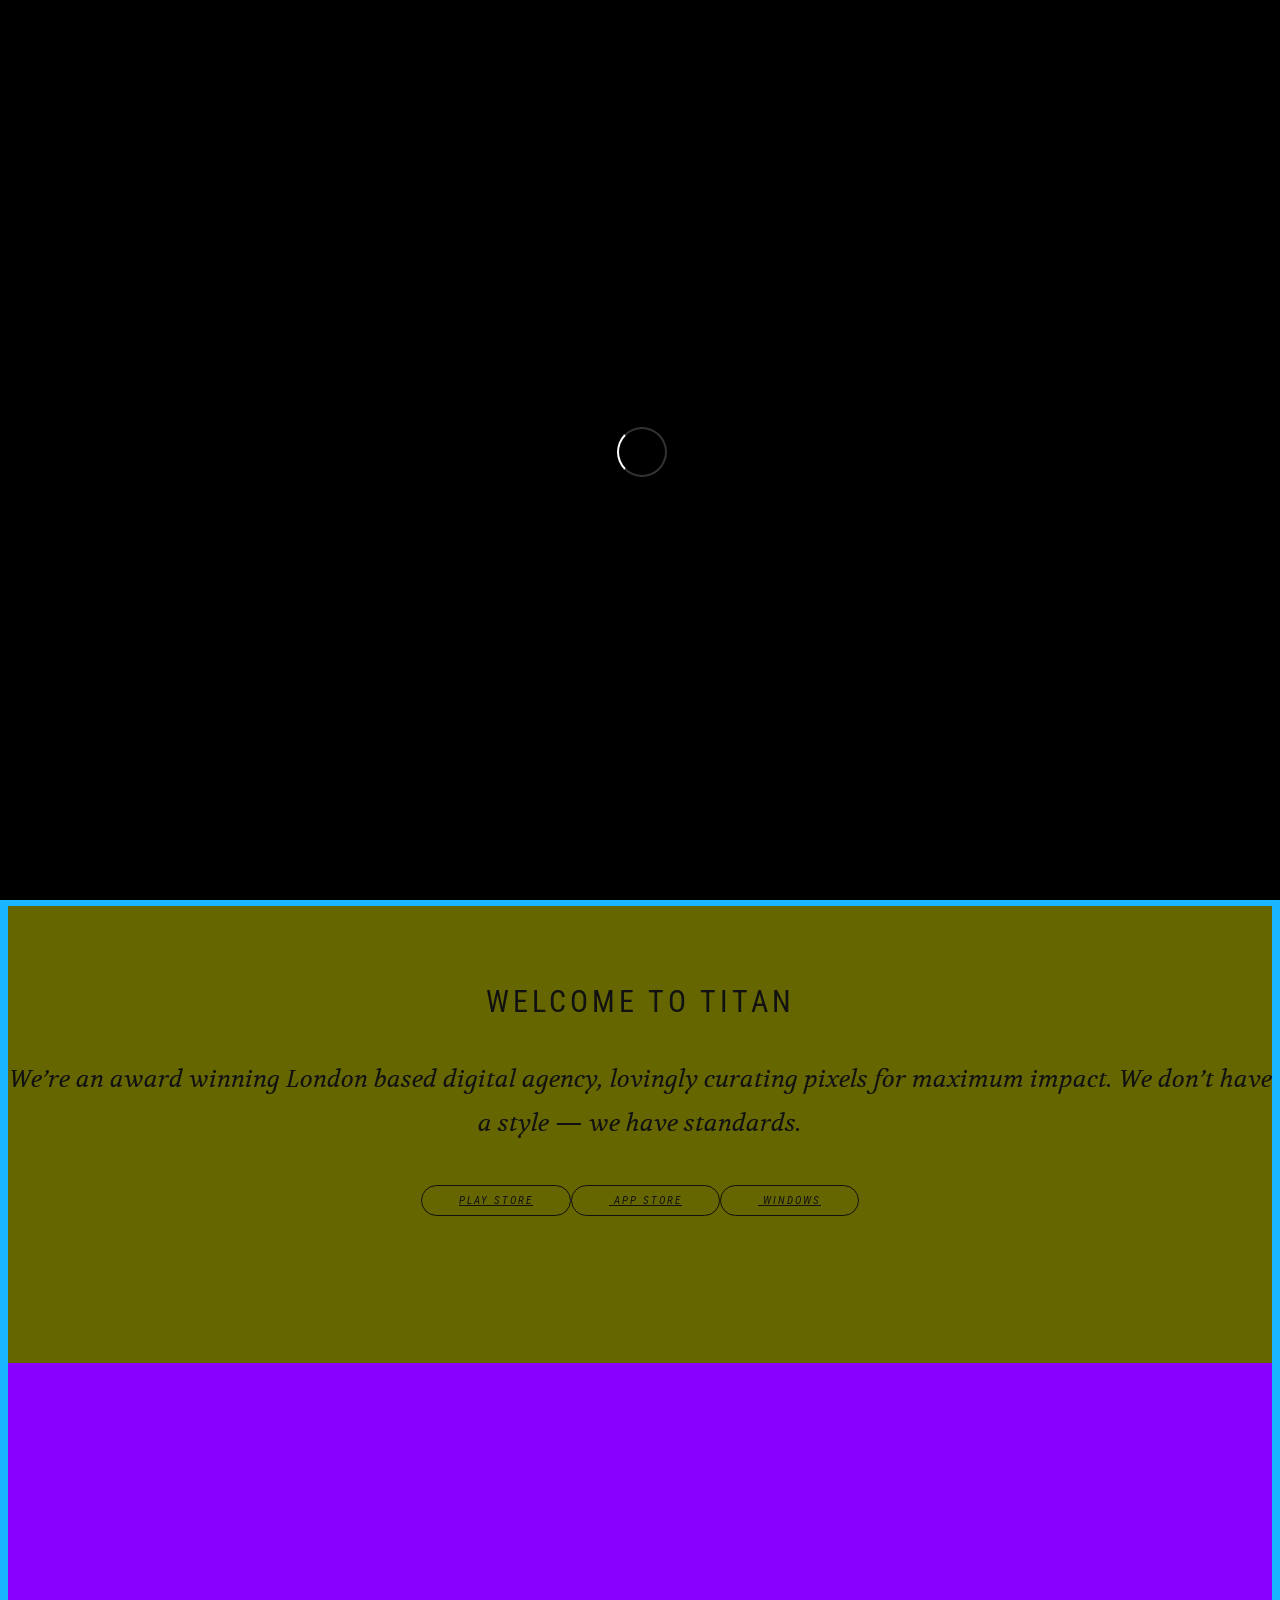
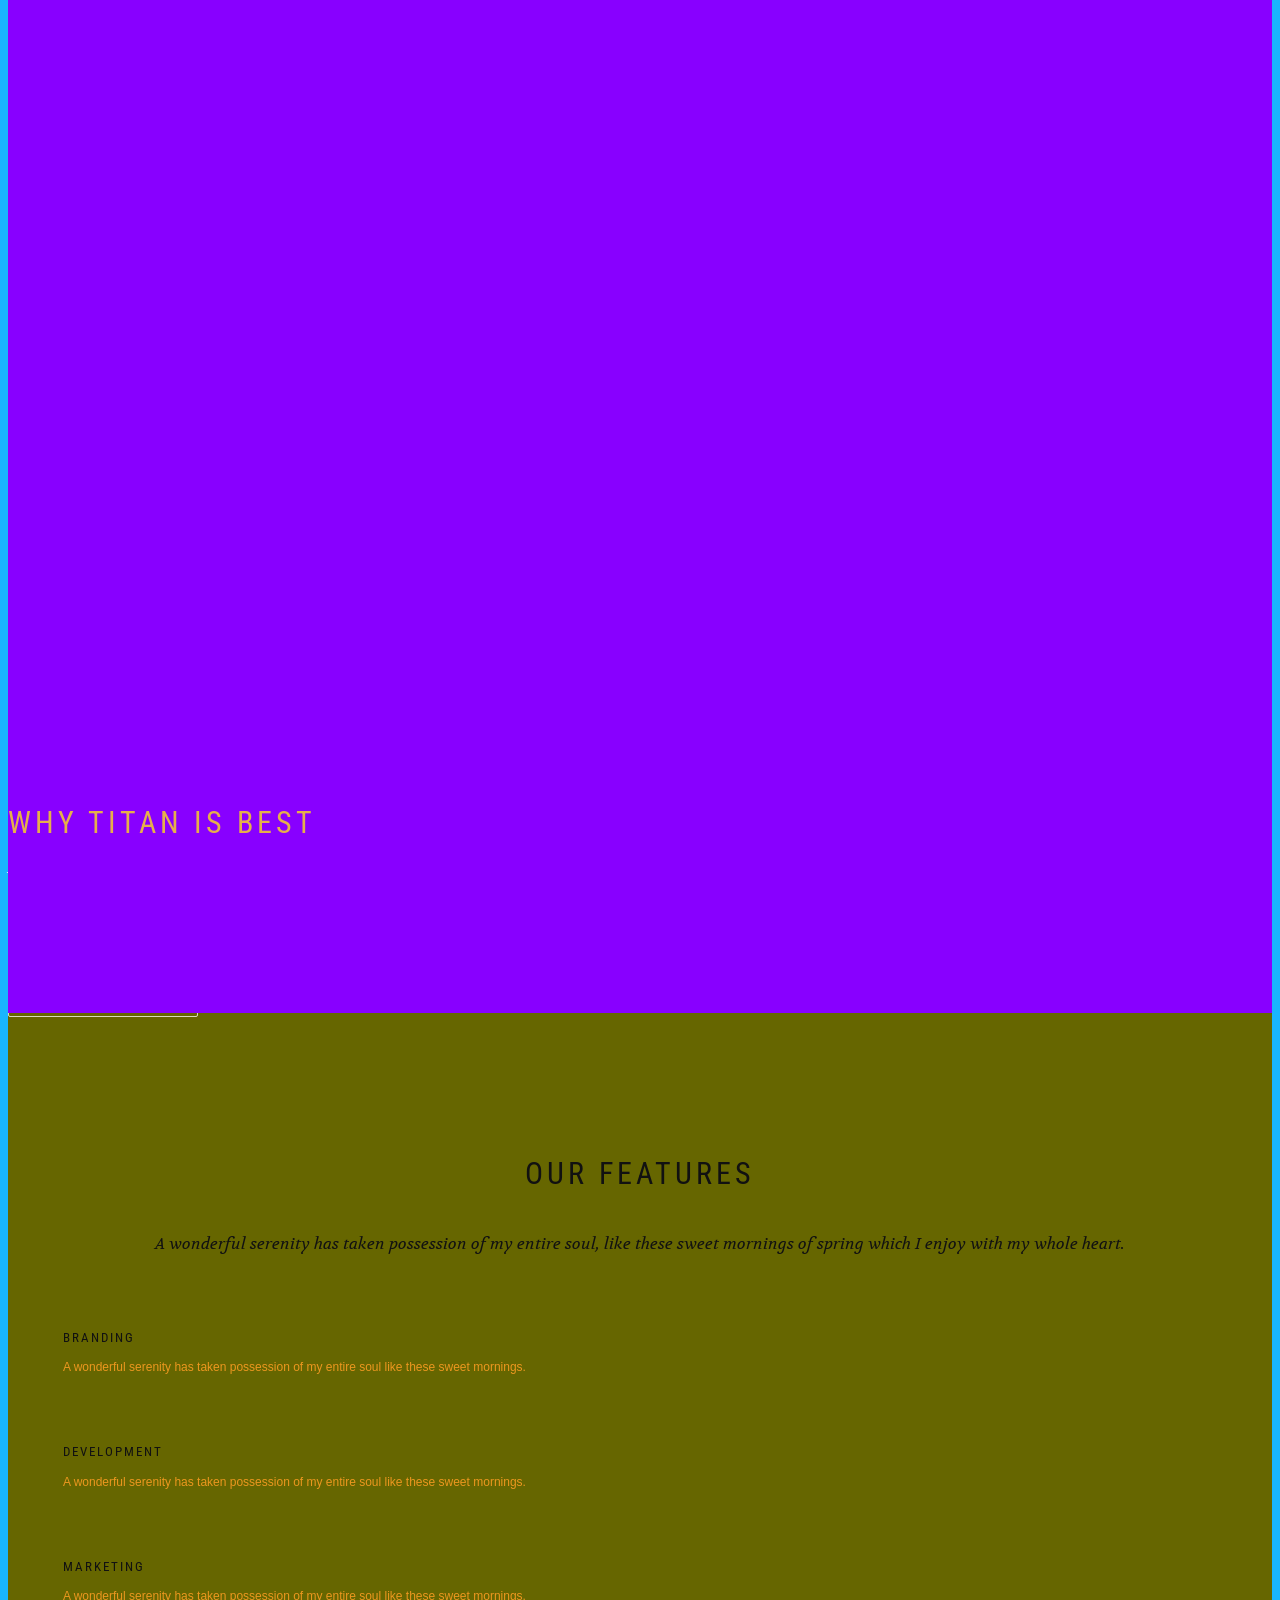
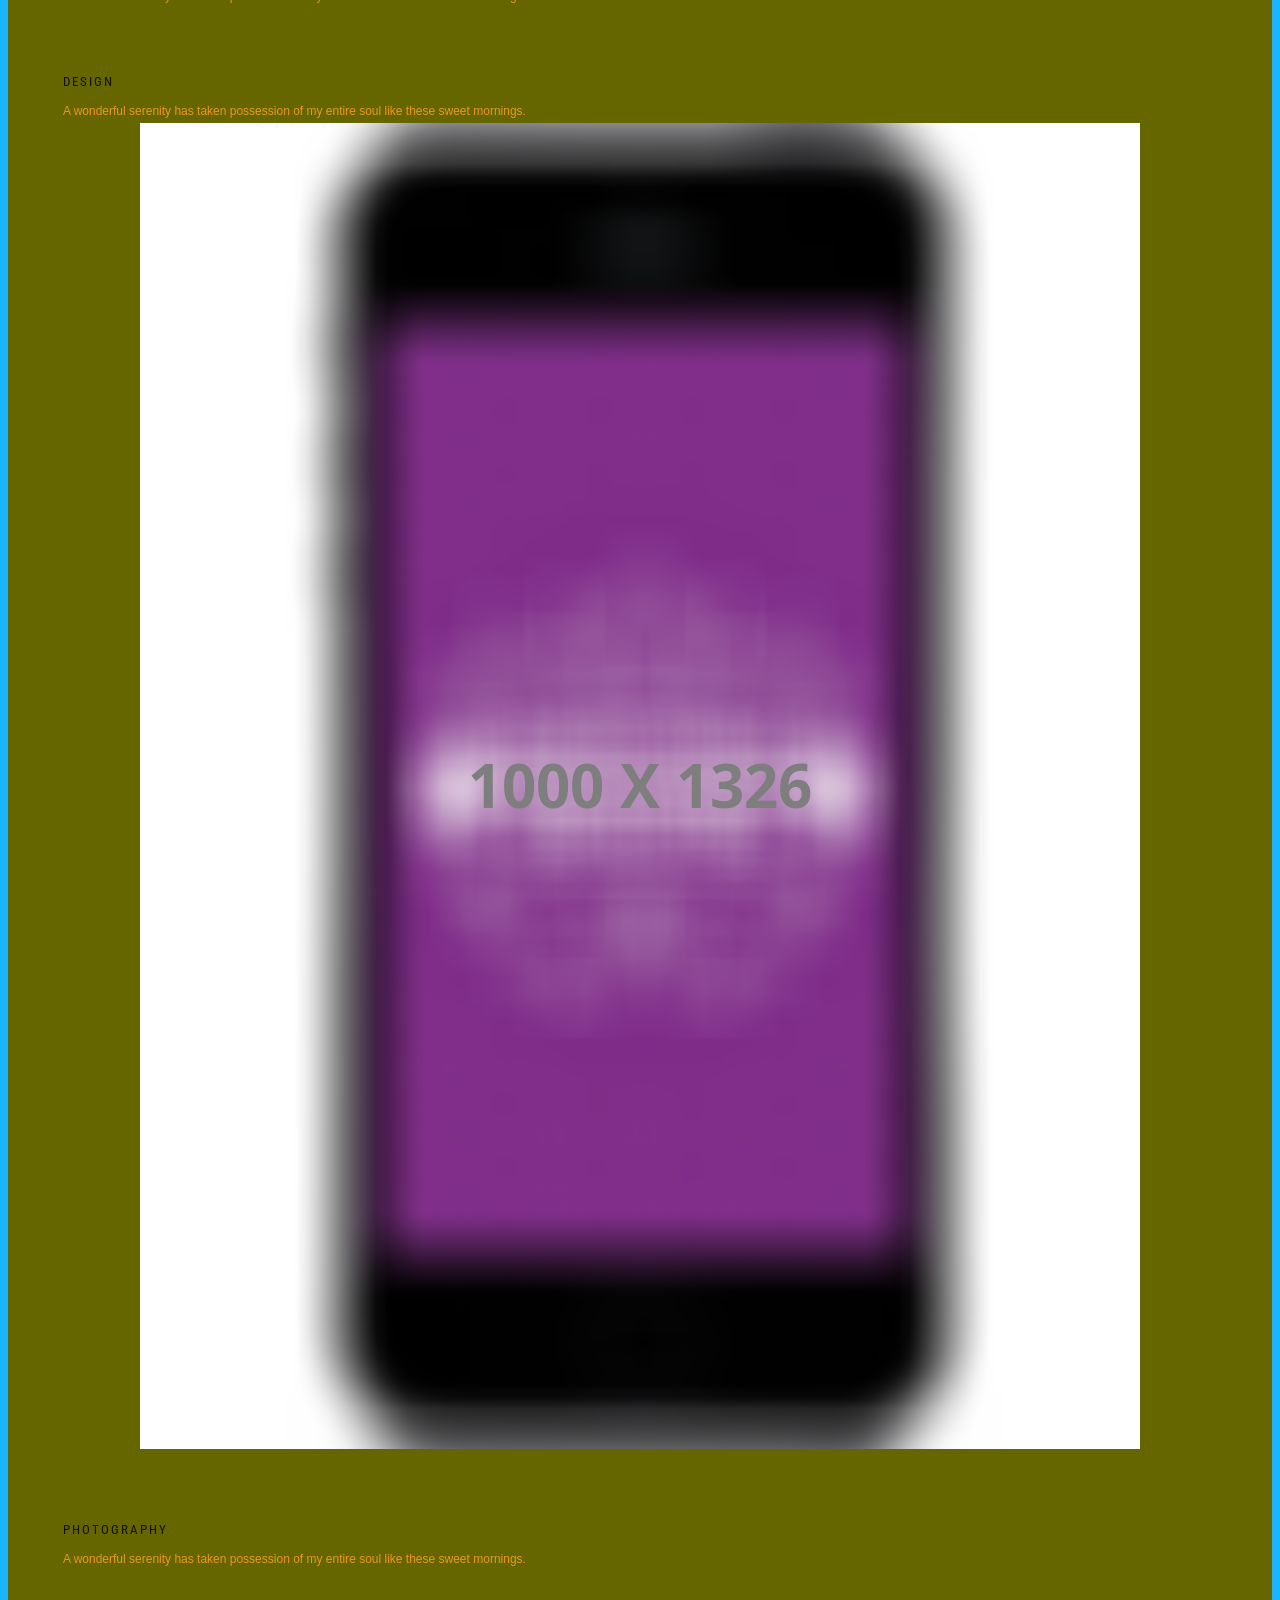
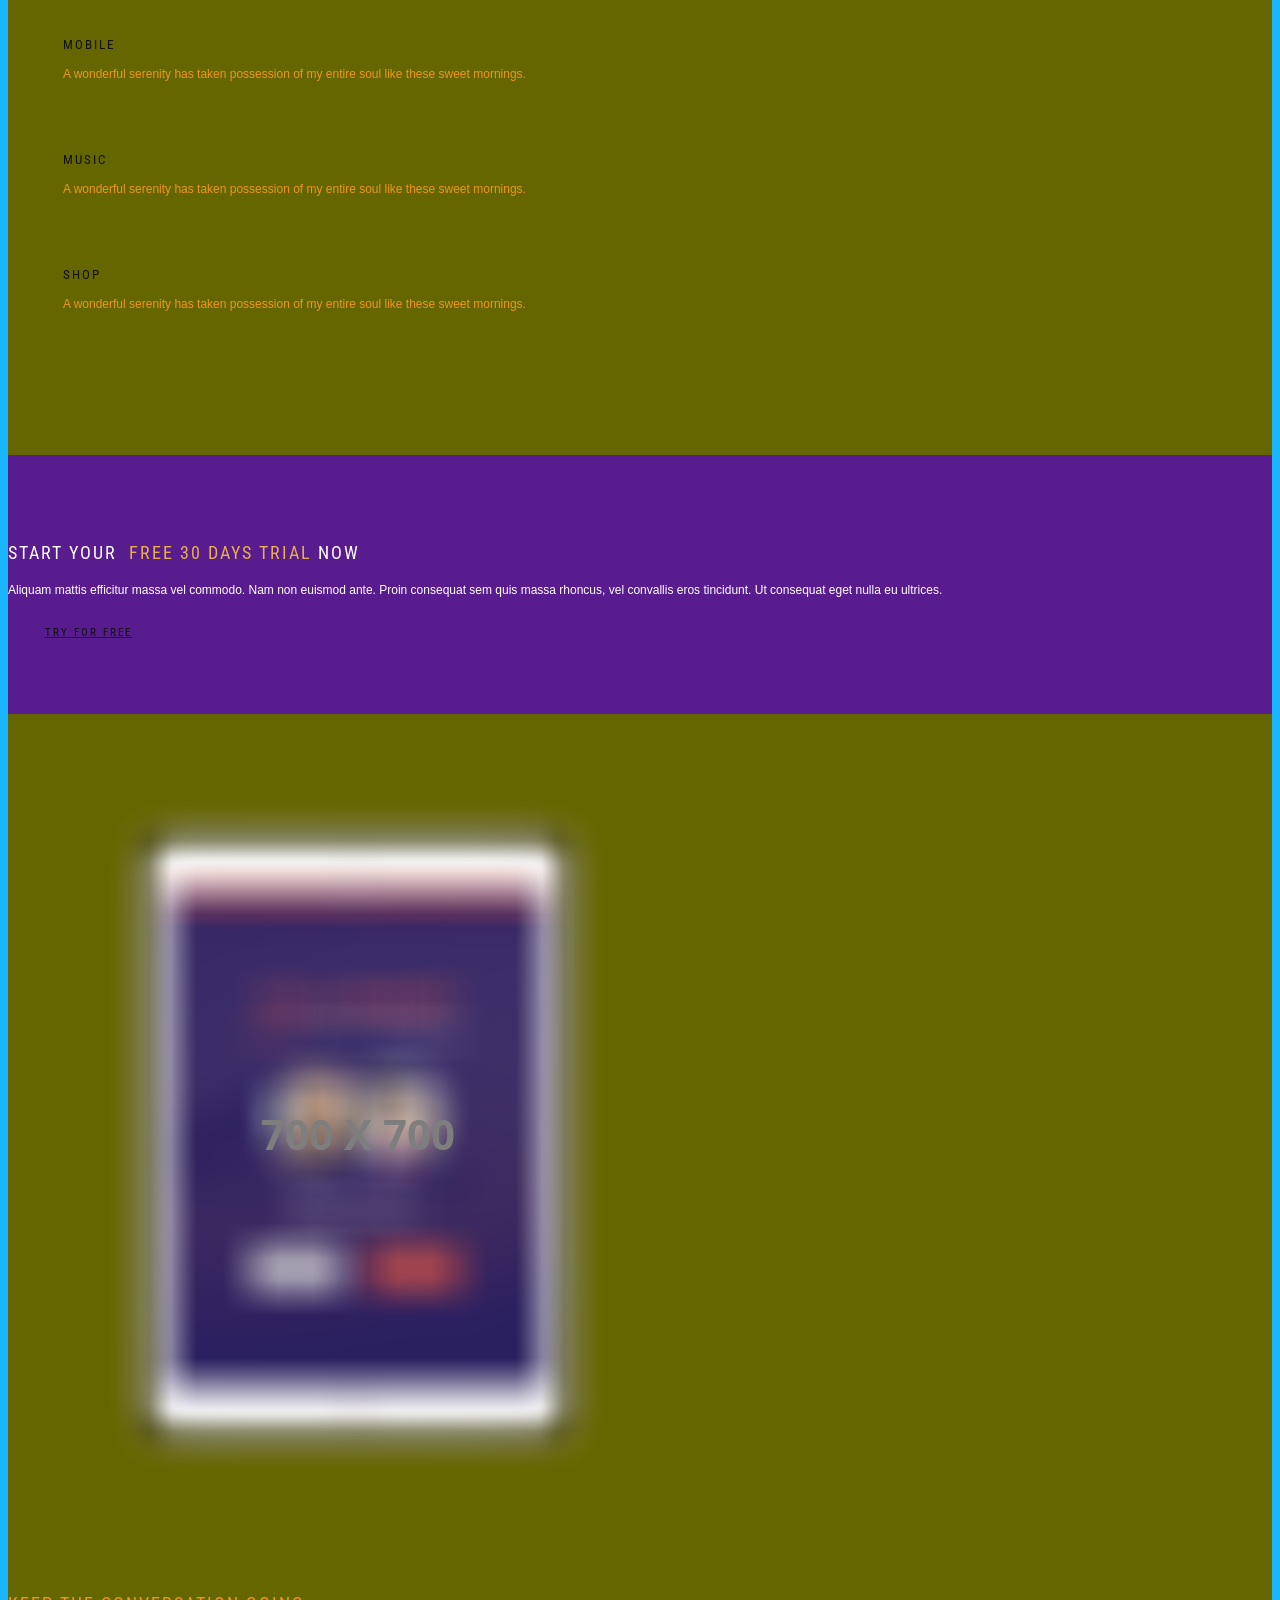
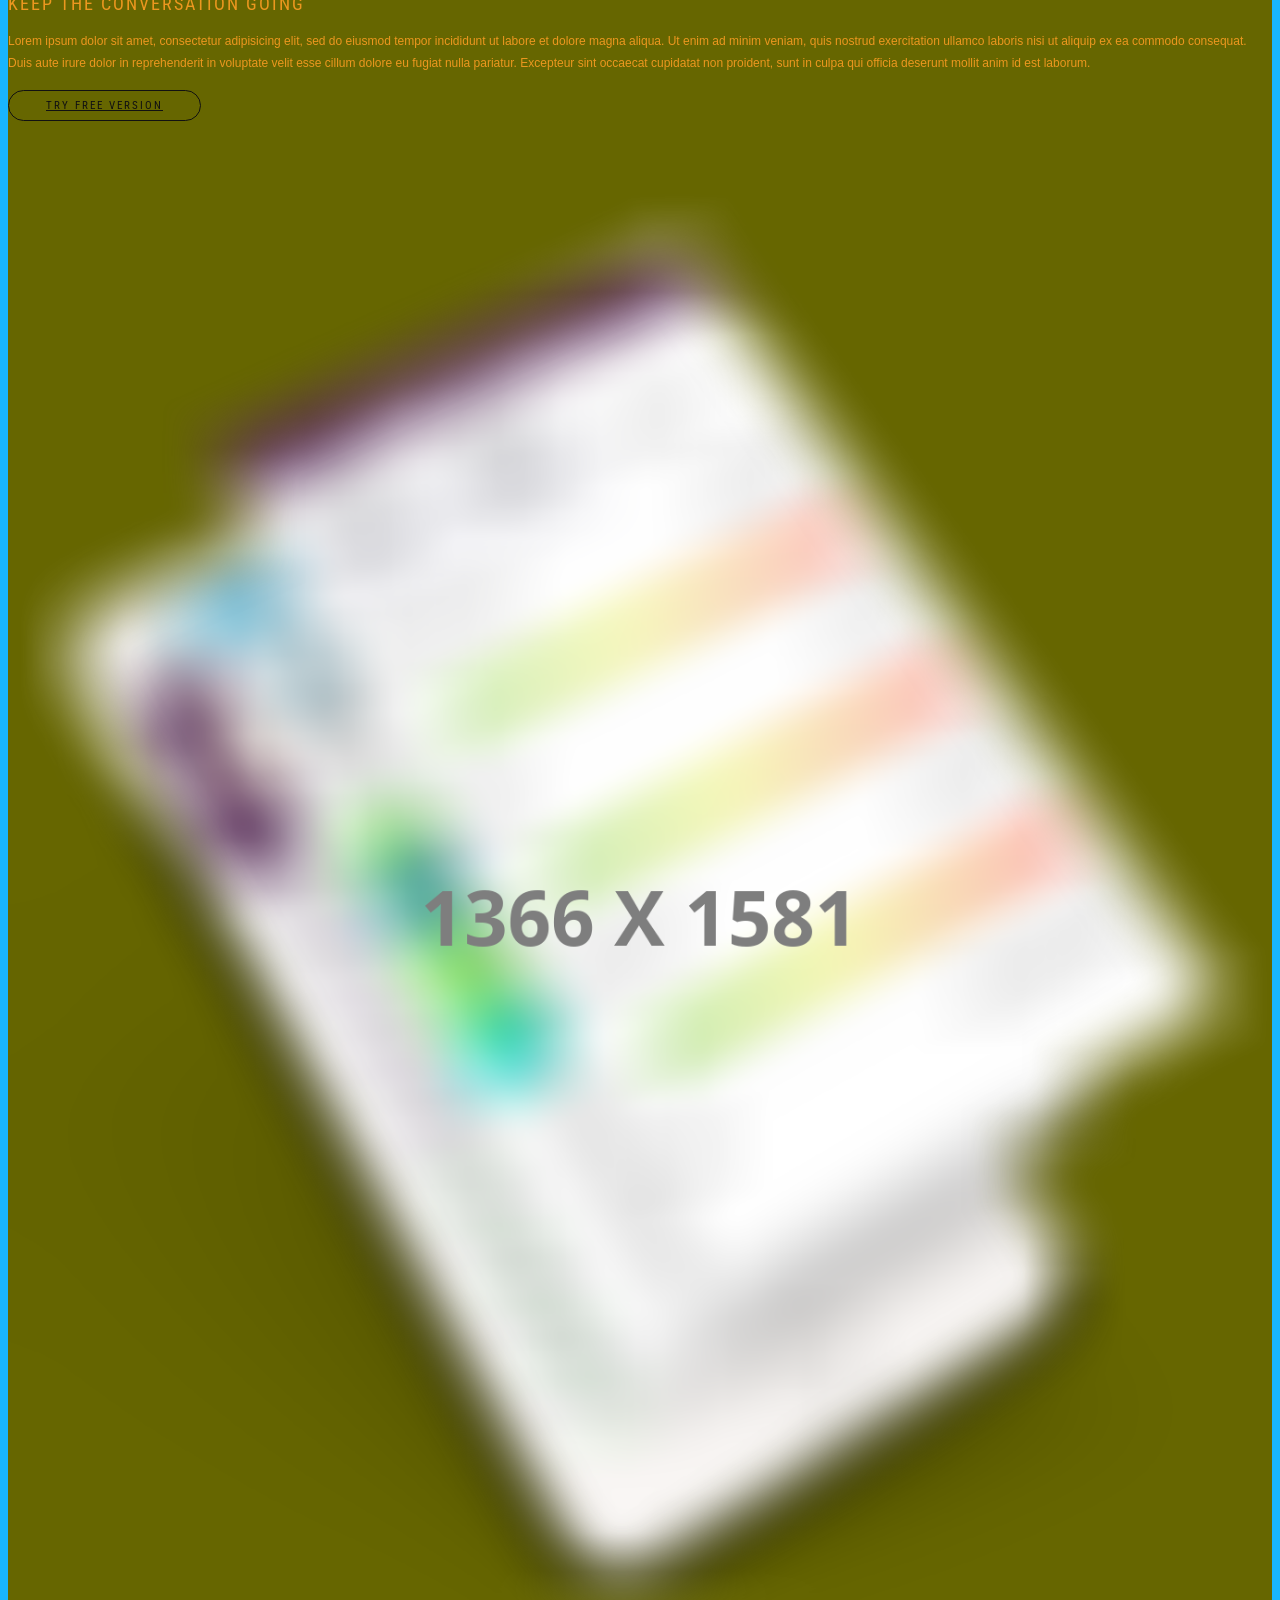
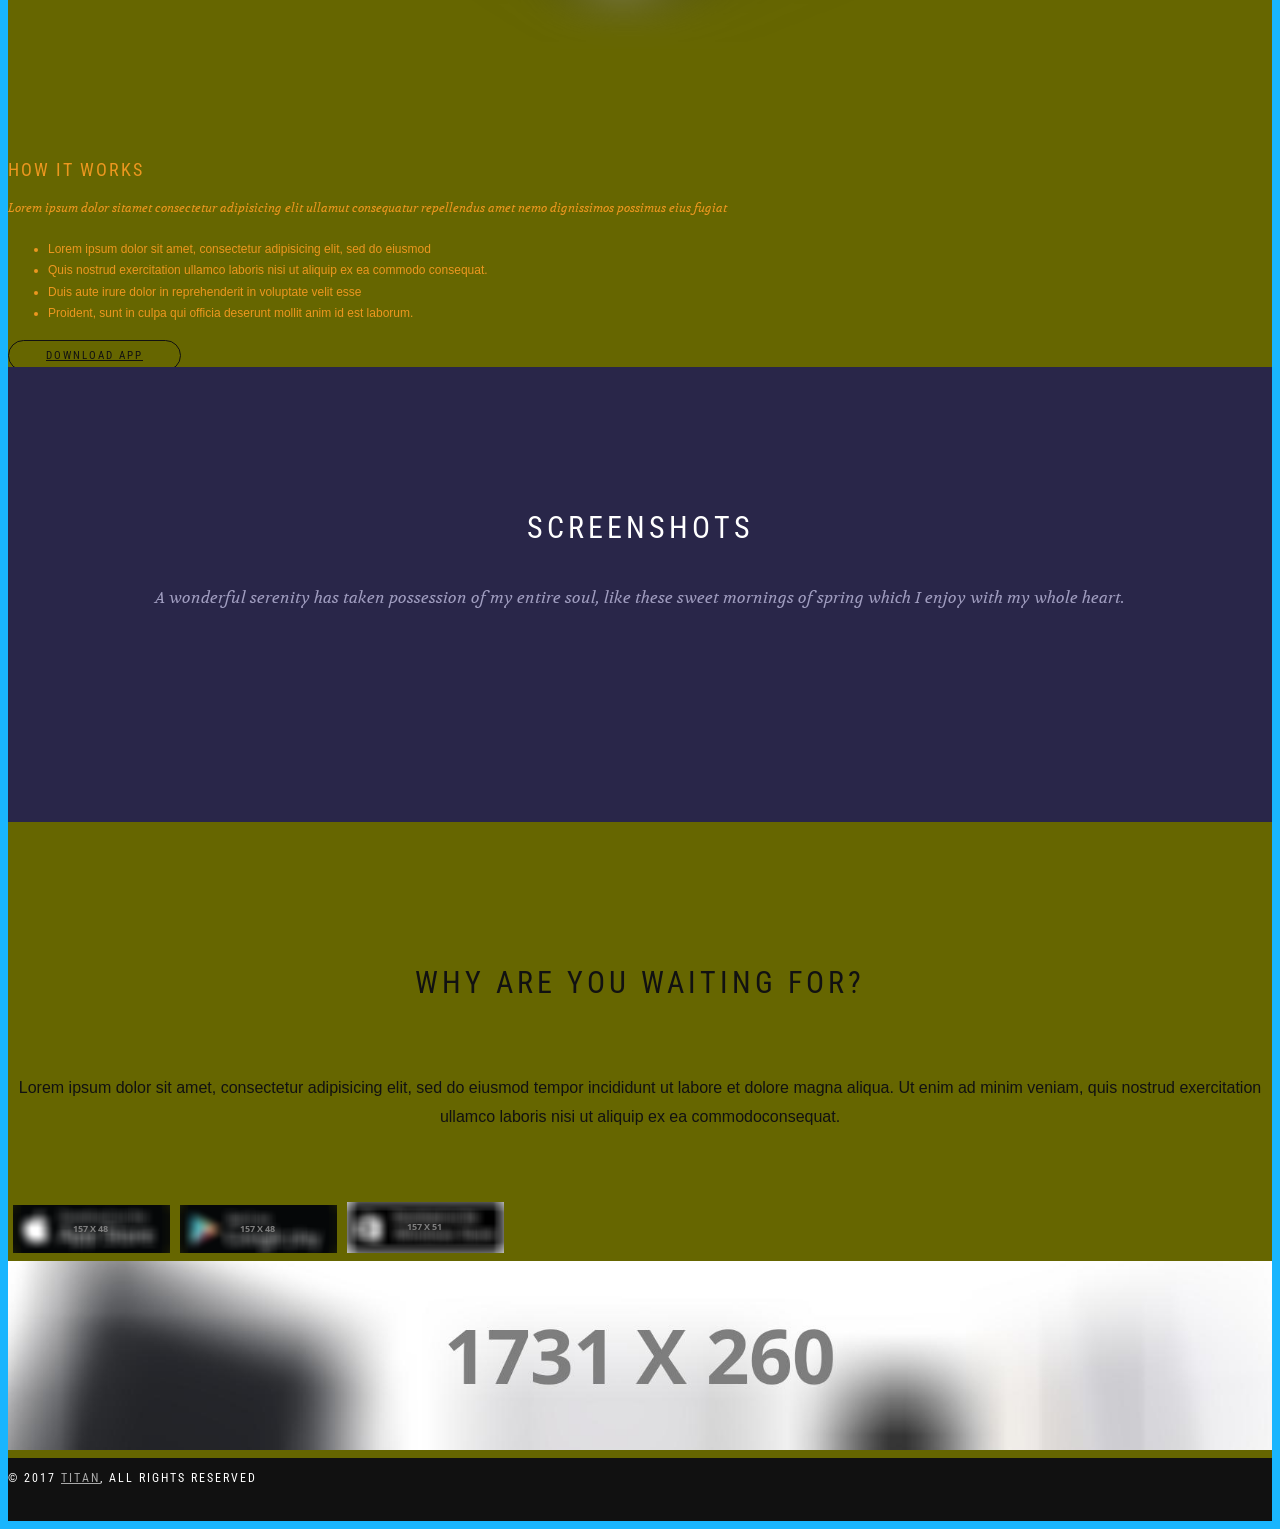
==== contact.html @ 2eee0609 "adding 4 pages members, timeline, newsletter and contact" ====
<!DOCTYPE html>
<html lang="en-US" dir="ltr">
<head>
    <meta charset="utf-8">
    <meta http-equiv="X-UA-Compatible" content="IE=edge">
    <meta name="viewport" content="width=device-width, initial-scale=1">
    <title>HART homepage</title>
    -->
    <!-- Default stylesheets-->
    <link href="assets/lib/bootstrap/dist/css/bootstrap.min.css" rel="stylesheet">
    <!-- Template specific stylesheets-->
    <link href="https://fonts.googleapis.com/css?family=Roboto+Condensed:400,700" rel="stylesheet">
    <link href="https://fonts.googleapis.com/css?family=Volkhov:400i" rel="stylesheet">
    <link href="https://fonts.googleapis.com/css?family=Open+Sans:300,400,600,700,800" rel="stylesheet">
    <link href="assets/lib/animate.css/animate.css" rel="stylesheet">
    <link href="assets/lib/components-font-awesome/css/font-awesome.min.css" rel="stylesheet">
    <link href="assets/lib/owl.carousel/dist/assets/owl.carousel.min.css" rel="stylesheet">
    <link href="assets/lib/owl.carousel/dist/assets/owl.theme.default.min.css" rel="stylesheet">
    <link href="assets/lib/magnific-popup/dist/magnific-popup.css" rel="stylesheet">
    <link href="assets/lib/simple-text-rotator/simpletextrotator.css" rel="stylesheet">
    <!-- Main stylesheet and color file-->
    <link href="assets/css/style.css" rel="stylesheet">
    <link id="color-scheme" href="assets/css/colors/default.css" rel="stylesheet">
</head>
<body data-spy="scroll" data-target=".onpage-navigation" data-offset="60">
<main>
    <div class="page-loader">
        <div class="loader">Loading...</div>
    </div>
    <nav class="navbar navbar-custom navbar-fixed-top navbar-transparent" role="navigation">
        <div class="container">
            <div class="navbar-header">
                <button class="navbar-toggle" type="button" data-toggle="collapse" data-target="#custom-collapse"><span
                        class="sr-only">Toggle navigation</span><span class="icon-bar"></span><span
                        class="icon-bar"></span><span class="icon-bar"></span></button>
                <a class="navbar-brand" href="index.html">Titan</a>
            </div>
            <div class="collapse navbar-collapse" id="custom-collapse">
                <ul class="nav navbar-nav navbar-right">
                    <li class="dropdown"><a class="dropdown-toggle" href="#" data-toggle="dropdown">Home</a>
                        <ul class="dropdown-menu">
                            <li><a href="index_mp_fullscreen_video_background.html">Default</a></li>
                        </ul>
                    </li>
                    <li class="dropdown"><a class="dropdown-toggle" href="#" data-toggle="dropdown">Headers</a>
                        <ul class="dropdown-menu">
                            <li class="dropdown"><a class="dropdown-toggle" href="#" data-toggle="dropdown">Static Image
                                Header</a>
                                <ul class="dropdown-menu">
                                    <li><a href="index_mp_fullscreen_static.html">Fulscreen</a></li>
                                </ul>
                            </li>
                            <li class="dropdown"><a class="dropdown-toggle" href="#" data-toggle="dropdown">Flexslider
                                Header</a>
                                <ul class="dropdown-menu">
                                    <li><a href="index_mp_fullscreen_flexslider.html">Fulscreen</a></li>
                                </ul>
                            </li>
                            <li class="dropdown"><a class="dropdown-toggle" href="#" data-toggle="dropdown">Video
                                Background Header</a>
                                <ul class="dropdown-menu">
                                    <li><a href="index_mp_fullscreen_video_background.html">Fulscreen</a></li>
                                </ul>
                            </li>
                            <li class="dropdown"><a class="dropdown-toggle" href="#" data-toggle="dropdown">Text Rotator
                                Header</a>
                                <ul class="dropdown-menu">
                                    <li><a href="index_mp_fullscreen_text_rotator.html">Fulscreen</a></li>
                                </ul>
                            </li>
                            <li class="dropdown"><a class="dropdown-toggle" href="#" data-toggle="dropdown">Gradient
                                Overlay Header</a>
                                <ul class="dropdown-menu">
                                    <li><a href="index_mp_fullscreen_gradient_overlay.html">Fulscreen</a></li>
                                </ul>
                            </li>
                        </ul>
                    </li>
                    <li class="dropdown"><a class="dropdown-toggle" href="#" data-toggle="dropdown">Pages</a>
                        <ul class="dropdown-menu">
                            <li class="dropdown"><a class="dropdown-toggle" href="#" data-toggle="dropdown">About</a>
                                <ul class="dropdown-menu">
                                    <li><a href="about1.html">About 1</a></li>
                                </ul>
                            </li>
                            <li class="dropdown"><a class="dropdown-toggle" href="#" data-toggle="dropdown">Services</a>
                                <ul class="dropdown-menu">
                                    <li><a href="service1.html">Service 1</a></li>
                                </ul>
                            </li>
                            <li class="dropdown"><a class="dropdown-toggle" href="#" data-toggle="dropdown">Pricing</a>
                                <ul class="dropdown-menu">
                                    <li><a href="pricing1.html">Pricing 1</a></li>
                                </ul>
                            </li>
                            <li class="dropdown"><a class="dropdown-toggle" href="#" data-toggle="dropdown">Gallery</a>
                                <ul class="dropdown-menu">
                                    <li><a href="gallery_col_2.html">2 Columns</a></li>
                                </ul>
                            </li>
                            <li class="dropdown"><a class="dropdown-toggle" href="#" data-toggle="dropdown">Contact</a>
                                <ul class="dropdown-menu">
                                    <li><a href="contact1.html">Contact 1</a></li>
                                </ul>
                            </li>
                            <li class="dropdown"><a class="dropdown-toggle" href="#" data-toggle="dropdown">Restaurant
                                menu</a>
                                <ul class="dropdown-menu">
                                    <li><a href="restaurant_menu1.html">Menu 2 Columns</a></li>
                                </ul>
                            </li>
                            <li><a href="login_register.html">Login / Register</a></li>
                        </ul>
                    </li>
                    <li class="dropdown"><a class="dropdown-toggle" href="#" data-toggle="dropdown">Portfolio</a>
                        <ul class="dropdown-menu" role="menu">
                            <li class="dropdown"><a class="dropdown-toggle" href="#" data-toggle="dropdown">Boxed</a>
                                <ul class="dropdown-menu">
                                    <li><a href="portfolio_boxed_col_2.html">2 Columns</a></li>
                                </ul>
                            </li>
                            <li class="dropdown"><a class="dropdown-toggle" href="#" data-toggle="dropdown">Boxed -
                                Gutter</a>
                                <ul class="dropdown-menu">
                                    <li><a href="portfolio_boxed_gutter_col_2.html">2 Columns</a></li>
                                </ul>
                            </li>
                            <li class="dropdown"><a class="dropdown-toggle" href="#" data-toggle="dropdown">Full
                                Width</a>
                                <ul class="dropdown-menu">
                                    <li><a href="portfolio_full_width_col_2.html">2 Columns</a></li>
                                </ul>
                            </li>
                            <li class="dropdown"><a class="dropdown-toggle" href="#" data-toggle="dropdown">Full Width -
                                Gutter</a>
                                <ul class="dropdown-menu">
                                    <li><a href="portfolio_full_width_gutter_col_2.html">2 Columns</a></li>
                                </ul>
                            </li>
                            <li class="dropdown"><a class="dropdown-toggle" href="#" data-toggle="dropdown">Masonry</a>
                                <ul class="dropdown-menu">
                                    <li class="dropdown"><a class="dropdown-toggle" href="#" data-toggle="dropdown">Boxed</a>
                                        <ul class="dropdown-menu">
                                            <li><a href="portfolio_masonry_boxed_col_2.html">2 Columns</a></li>
                                        </ul>
                                    </li>
                                    <li class="dropdown"><a class="dropdown-toggle" href="#" data-toggle="dropdown">Full
                                        Width</a>
                                        <ul class="dropdown-menu">
                                            <li><a href="portfolio_masonry_full_width_col_2.html">2 Columns</a></li>
                                        </ul>
                                    </li>
                                </ul>
                            </li>
                            <li class="dropdown"><a class="dropdown-toggle" href="#" data-toggle="dropdown">Hover
                                Style</a>
                                <ul class="dropdown-menu">
                                    <li><a href="portfolio_hover_black.html">Black</a></li>
                                </ul>
                            </li>
                            <li class="dropdown"><a class="dropdown-toggle" href="#" data-toggle="dropdown">Single</a>
                                <ul class="dropdown-menu">
                                    <li class="dropdown"><a class="dropdown-toggle" href="#" data-toggle="dropdown">Featured
                                        Image</a>
                                        <ul class="dropdown-menu">
                                            <li><a href="portfolio_single_featured_image1.html">Style 1</a></li>
                                        </ul>
                                    </li>
                                    <li class="dropdown"><a class="dropdown-toggle" href="#" data-toggle="dropdown">Featured
                                        Slider</a>
                                        <ul class="dropdown-menu">
                                            <li><a href="portfolio_single_featured_slider1.html">Style 1</a></li>
                                        </ul>
                                    </li>
                                </ul>
                            </li>
                        </ul>
                    </li>
                    <li class="dropdown"><a class="dropdown-toggle" href="#" data-toggle="dropdown">Blog</a>
                        <ul class="dropdown-menu" role="menu">
                            <li class="dropdown"><a class="dropdown-toggle" href="#" data-toggle="dropdown">Standard</a>
                                <ul class="dropdown-menu">
                                    <li><a href="blog_standard_left_sidebar.html">Left Sidebar</a></li>
                                </ul>
                            </li>
                            <li class="dropdown"><a class="dropdown-toggle" href="#" data-toggle="dropdown">Grid</a>
                                <ul class="dropdown-menu">
                                    <li><a href="blog_grid_col_2.html">2 Columns</a></li>
                                </ul>
                            </li>
                            <li class="dropdown"><a class="dropdown-toggle" href="#" data-toggle="dropdown">Masonry</a>
                                <ul class="dropdown-menu">
                                    <li><a href="blog_grid_masonry_col_2.html">2 Columns</a></li>
                                </ul>
                            </li>
                            <li class="dropdown"><a class="dropdown-toggle" href="#" data-toggle="dropdown">Single</a>
                                <ul class="dropdown-menu">
                                    <li><a href="blog_single_left_sidebar.html">Left Sidebar</a></li>
                                </ul>
                            </li>
                        </ul>
                    </li>
                    <li class="dropdown"><a class="dropdown-toggle" href="#" data-toggle="dropdown">Features</a>
                        <ul class="dropdown-menu" role="menu">
                            <li><a href="alerts-and-wells.html"><i class="fa fa-bolt"></i> Alerts and Wells</a></li>
                            <li><a href="buttons.html"><i class="fa fa-link fa-sm"></i> Buttons</a></li>
                        </ul>
                    </li>
                    <li class="dropdown"><a class="dropdown-toggle" href="#" data-toggle="dropdown">Shop</a>
                        <ul class="dropdown-menu" role="menu">
                            <li class="dropdown"><a class="dropdown-toggle" href="#" data-toggle="dropdown">Product</a>
                                <ul class="dropdown-menu">
                                    <li><a href="shop_product_col_3.html">3 columns</a></li>
                                </ul>
                            </li>
                            <li><a href="shop_single_product.html">Single Product</a></li>
                            <li><a href="shop_checkout.html">Checkout</a></li>
                        </ul>
                    </li>
                    <li class="dropdown"><a class="dropdown-toggle" href="documentation.html" data-toggle="dropdown">Documentation</a>
                        <ul class="dropdown-menu">
                            <li><a href="documentation.html#contact">Contact Form</a></li>
                            <li><a href="documentation.html#reservation">Reservation Form</a></li>
                        </ul>
                    </li>
                </ul>
            </div>
        </div>
    </nav>
    <section class="home-section home-fade home-full-height bg-dark-60 landing-header" id="home"
             data-background="assets/images/landing/landing_bg.jpg">
        <div class="titan-caption">
            <div class="caption-content">
                <div class="container">
                    <div class="font-alt mb-30 titan-title-size-4">Landing Page</div>
                    <div class="font-alt">Create a stylish App Landing Page<br>And highlight all the great things of
                        your product!
                    </div>
                    <div class="font-alt mt-30"><a class="btn btn-border-w btn-circle" href="#"><i
                            class="icon-download"></i> Download App</a></div>
                </div>
            </div>
        </div>
    </section>
    <div class="container">
        <div class="row">
            <div class="col-md-8 col-md-offset-2"><img class="img-responsive banner-img"
                                                       src="assets/images/landing/banner_img.png"></div>
        </div>
    </div>
    <div class="main">
        <section class="module-medium" id="about">
            <div class="container">
                <div class="row">
                    <div class="col-sm-8 col-sm-offset-2">
                        <h2 class="module-title font-alt">Welcome to Titan</h2>
                        <div class="module-subtitle font-serif large-text">We’re an award winning London based digital
                            agency, lovingly curating pixels for maximum impact. We don’t have a style — we have
                            standards.
                            <div class="text-center">
                                <div class="btn-group mt-30"><a class="btn btn-border-d btn-circle" href="#"><i
                                        class="fa fa-android"></i> Play Store</a><a class="btn btn-border-d btn-circle"
                                                                                    href="#"><i class="fa fa-apple"></i>
                                    App Store</a><a class="btn btn-border-d btn-circle" href="#"><i
                                        class="fa fa-windows"></i> Windows</a></div>
                            </div>
                        </div>
                    </div>
                </div>
            </div>
        </section>
        <section class="module pb-0 bg-dark landing-reason parallax-bg"
                 data-background="assets/images/landing/why_choose_bg.png">
            <div class="container">
                <div class="row">
                    <div class="col-sm-6"><img src="assets/images/landing/why_choose.png" alt=""></div>
                    <div class="col-sm-6">
                        <h2 class="module-title font-alt align-left">Why Titan is best</h2>
                        <p class="module-subtitle font-serif align-left">A wonderful serenity has taken possession of my
                            entire soul, like these sweet mornings of spring which I enjoy with my whole heart.</p>
                        <p>Lorem ipsum dolor sit amet, consectetur adipisicing elit, sed do eiusmod tempor incididunt ut
                            labore et dolore magna aliqua. Ut enim ad minim veniam, quis nostrud exercitation ullamco
                            laboris nisi ut aliquip ex ea commodo consequat.</p><a
                            class="btn btn-border-w btn-round video-pop-up"
                            href="https://www.youtube.com/watch?v=TTxZj3DZiIM"><i class="icon-video"></i> Watch our
                        video</a>
                    </div>
                </div>
            </div>
        </section>
        <section class="module" id="alt-features">
            <div class="container">
                <div class="row">
                    <div class="col-sm-6 col-sm-offset-3">
                        <h2 class="module-title font-alt">Our features</h2>
                        <div class="module-subtitle font-serif">A wonderful serenity has taken possession of my entire
                            soul, like these sweet mornings of spring which I enjoy with my whole heart.
                        </div>
                    </div>
                </div>
                <div class="row">
                    <div class="col-sm-6 col-md-3 col-lg-3">
                        <div class="alt-features-item">
                            <div class="alt-features-icon"><span class="icon-strategy"></span></div>
                            <h3 class="alt-features-title font-alt">Branding</h3>A wonderful serenity has taken
                            possession of my entire soul like these sweet mornings.
                        </div>
                        <div class="alt-features-item">
                            <div class="alt-features-icon"><span class="icon-tools-2"></span></div>
                            <h3 class="alt-features-title font-alt">Development</h3>A wonderful serenity has taken
                            possession of my entire soul like these sweet mornings.
                        </div>
                        <div class="alt-features-item">
                            <div class="alt-features-icon"><span class="icon-target"></span></div>
                            <h3 class="alt-features-title font-alt">Marketing</h3>A wonderful serenity has taken
                            possession of my entire soul like these sweet mornings.
                        </div>
                        <div class="alt-features-item">
                            <div class="alt-features-icon"><span class="icon-tools"></span></div>
                            <h3 class="alt-features-title font-alt">Design</h3>A wonderful serenity has taken possession
                            of my entire soul like these sweet mornings.
                        </div>
                    </div>
                    <div class="col-md-6 col-lg-6 hidden-xs hidden-sm">
                        <div class="alt-services-image align-center"><img src="assets/images/landing/feature.png"
                                                                          alt="Feature Image"></div>
                    </div>
                    <div class="col-sm-6 col-md-3 col-lg-3">
                        <div class="alt-features-item">
                            <div class="alt-features-icon"><span class="icon-camera"></span></div>
                            <h3 class="alt-features-title font-alt">Photography</h3>A wonderful serenity has taken
                            possession of my entire soul like these sweet mornings.
                        </div>
                        <div class="alt-features-item">
                            <div class="alt-features-icon"><span class="icon-mobile"></span></div>
                            <h3 class="alt-features-title font-alt">Mobile</h3>A wonderful serenity has taken possession
                            of my entire soul like these sweet mornings.
                        </div>
                        <div class="alt-features-item">
                            <div class="alt-features-icon"><span class="icon-linegraph"></span></div>
                            <h3 class="alt-features-title font-alt">Music</h3>A wonderful serenity has taken possession
                            of my entire soul like these sweet mornings.
                        </div>
                        <div class="alt-features-item">
                            <div class="alt-features-icon"><span class="icon-basket"></span></div>
                            <h3 class="alt-features-title font-alt">Shop</h3>A wonderful serenity has taken possession
                            of my entire soul like these sweet mornings.
                        </div>
                    </div>
                </div>
            </div>
        </section>
        <section class="module-small free-trial">
            <div class="container text-center">
                <div class="row">
                    <div class="col-sm-8 col-sm-offset-2">
                        <h2 class="font-alt">Start your &nbsp;<span class="color-golden">free 30 days trial</span> now
                        </h2>
                        <p class="color-light font-15">Aliquam mattis efficitur massa vel commodo. Nam non euismod ante.
                            Proin consequat sem quis massa rhoncus, vel convallis eros tincidunt. Ut consequat eget
                            nulla eu ultrices.</p>
                    </div>
                </div>
                <div><a class="btn btn-warning btn-circle" href="#">Try For Free</a></div>
            </div>
        </section>
        <section>
            <div class="container">
                <div class="row landing-image-text">
                    <div class="col-sm-6 col-sm-push-6"><img class="center-block" src="assets/images/landing/ipad.png"
                                                             alt=""></div>
                    <div class="col-sm-6 col-sm-pull-6">
                        <h2 class="font-alt">Keep the conversation going</h2>
                        <p>Lorem ipsum dolor sit amet, consectetur adipisicing elit, sed do eiusmod tempor incididunt ut
                            labore et dolore magna aliqua. Ut enim ad minim veniam, quis nostrud exercitation ullamco
                            laboris nisi ut aliquip ex ea commodo consequat. Duis aute irure dolor in reprehenderit in
                            voluptate velit esse cillum dolore eu fugiat nulla pariatur. Excepteur sint occaecat
                            cupidatat non proident, sunt in culpa qui officia deserunt mollit anim id est laborum.</p><a
                            class="btn btn-border-d btn-circle" href="#">Try free version</a>
                    </div>
                </div>
                <div class="row landing-image-text">
                    <div class="col-sm-6"><img class="center-block" src="assets/images/landing/iphone-mockup.png"
                                               alt=""></div>
                    <div class="col-sm-6">
                        <h2 class="font-alt">How it works</h2>
                        <p class="font-serif">Lorem ipsum dolor sitamet consectetur adipisicing elit ullamut consequatur
                            repellendus amet nemo dignissimos possimus eius fugiat</p>
                        <ul>
                            <li>Lorem ipsum dolor sit amet, consectetur adipisicing elit, sed do eiusmod</li>
                            <li>Quis nostrud exercitation ullamco laboris nisi ut aliquip ex ea commodo consequat.</li>
                            <li>Duis aute irure dolor in reprehenderit in voluptate velit esse</li>
                            <li>Proident, sunt in culpa qui officia deserunt mollit anim id est laborum.</li>
                        </ul>
                        <a class="btn btn-border-d btn-circle" href="#">Download App</a>
                    </div>
                </div>
            </div>
        </section>
        <section class="module bg-dark parallax-bg landing-screenshot"
                 data-background="assets/images/landing/screenshot_bg.png">
            <div class="container">
                <div class="row">
                    <div class="col-sm-6 col-sm-offset-3">
                        <h2 class="module-title font-alt">ScreenShots</h2>
                        <div class="module-subtitle font-serif">A wonderful serenity has taken possession of my entire
                            soul, like these sweet mornings of spring which I enjoy with my whole heart.
                        </div>
                    </div>
                </div>
                <div class="row client">
                    <div class="owl-carousel text-center" data-items="4" data-pagination="true" data-navigation="false">
                        <div class="owl-item">
                            <div class="col-sm-12"><img src="assets/images/landing/screenshot1.jpg"
                                                        alt="App Screenshot"></div>
                        </div>
                        <div class="owl-item">
                            <div class="col-sm-12"><img src="assets/images/landing/screenshot2.jpg"
                                                        alt="App Screenshot"></div>
                        </div>
                        <div class="owl-item">
                            <div class="col-sm-12"><img src="assets/images/landing/screenshot3.jpg"
                                                        alt="App Screenshot"></div>
                        </div>
                        <div class="owl-item">
                            <div class="col-sm-12"><img src="assets/images/landing/screenshot4.jpg"
                                                        alt="App Screenshot"></div>
                        </div>
                        <div class="owl-item">
                            <div class="col-sm-12"><img src="assets/images/landing/screenshot5.jpg"
                                                        alt="App Screenshot"></div>
                        </div>
                        <div class="owl-item">
                            <div class="col-sm-12"><img src="assets/images/landing/screenshot6.jpg"
                                                        alt="App Screenshot"></div>
                        </div>
                    </div>
                </div>
            </div>
        </section>
        <section class="module download pb-0">
            <div class="container text-center">
                <h2 class="module-title font-alt">Why are you waiting for?</h2>
                <div class="row">
                    <div class="col-md-6 col-md-offset-3">
                        <p class="module-subtitle">Lorem ipsum dolor sit amet, consectetur adipisicing elit, sed do
                            eiusmod tempor incididunt ut labore et dolore magna aliqua. Ut enim ad minim veniam, quis
                            nostrud exercitation ullamco laboris nisi ut aliquip ex ea commodoconsequat.</p><a href="#"><img
                            class="image-button" src="assets/images/landing/apple-store-icon.png"></a><a href="#"><img
                            class="image-button" src="assets/images/landing/playstore-icon.png"></a><a href="#"><img
                            class="image-button" src="assets/images/landing/windows-store-icon.png"></a>
                    </div>
                </div>
                <img src="assets/images/landing/landscap-mockup.jpg">
            </div>
        </section>
        <footer class="footer bg-dark">
            <div class="container">
                <div class="row">
                    <div class="col-sm-6">
                        <p class="copyright font-alt">&copy; 2017&nbsp;<a href="index.html">TitaN</a>, All Rights
                            Reserved</p>
                    </div>
                    <div class="col-sm-6">
                        <div class="footer-social-links"><a href="#"><i class="fa fa-facebook"></i></a><a href="#"><i
                                class="fa fa-twitter"></i></a><a href="#"><i class="fa fa-dribbble"></i></a><a href="#"><i
                                class="fa fa-skype"></i></a>
                        </div>
                    </div>
                </div>
            </div>
        </footer>
    </div>
    <div class="scroll-up"><a href="#totop"><i class="fa fa-angle-double-up"></i></a></div>
</main>
<!--
JavaScripts
=============================================
-->
<script src="assets/lib/jquery/dist/jquery.js"></script>
<script src="assets/lib/bootstrap/dist/js/bootstrap.min.js"></script>
<script src="assets/lib/wow/dist/wow.js"></script>
<script src="assets/lib/jquery.mb.ytplayer/dist/jquery.mb.YTPlayer.js"></script>
<script src="assets/lib/isotope/dist/isotope.pkgd.js"></script>
<script src="assets/lib/imagesloaded/imagesloaded.pkgd.js"></script>
<script src="assets/lib/owl.carousel/dist/owl.carousel.min.js"></script>
<script src="assets/lib/smoothscroll.js"></script>
<script src="assets/lib/magnific-popup/dist/jquery.magnific-popup.js"></script>
<script src="assets/lib/simple-text-rotator/jquery.simple-text-rotator.min.js"></script>
<script src="assets/js/plugins.js"></script>
<script src="assets/js/main.js"></script>
</body>
</html>
---- assets/lib/simple-text-rotator/simpletextrotator.css ----
.rotating {
  display: inline-block;
  -webkit-transform-style: preserve-3d;
  -moz-transform-style: preserve-3d;
  -ms-transform-style: preserve-3d;
  -o-transform-style: preserve-3d;
  transform-style: preserve-3d;
  -webkit-transform: rotateX(0) rotateY(0) rotateZ(0);
  -moz-transform: rotateX(0) rotateY(0) rotateZ(0);
  -ms-transform: rotateX(0) rotateY(0) rotateZ(0);
  -o-transform: rotateX(0) rotateY(0) rotateZ(0);
  transform: rotateX(0) rotateY(0) rotateZ(0);
  -webkit-transition: 0.5s;
  -moz-transition: 0.5s;
  -ms-transition: 0.5s;
  -o-transition: 0.5s;
  transition: 0.5s;
  -webkit-transform-origin-x: 50%;
}

.rotating.flip {
  position: relative;
}

.rotating .front, .rotating .back {
  left: 0;
  top: 0;
  -webkit-backface-visibility: hidden;
  -moz-backface-visibility: hidden;
  -ms-backface-visibility: hidden;
  -o-backface-visibility: hidden;
  backface-visibility: hidden;
}

.rotating .front {
  position: absolute;
  display: inline-block;
  -webkit-transform: translate3d(0,0,1px);
  -moz-transform: translate3d(0,0,1px);
  -ms-transform: translate3d(0,0,1px);
  -o-transform: translate3d(0,0,1px);
  transform: translate3d(0,0,1px);
}

.rotating.flip .front {
  z-index: 1;
}

.rotating .back {
  display: block;
  opacity: 0;
}

.rotating.spin {
  -webkit-transform: rotate(360deg) scale(0);
  -moz-transform: rotate(360deg) scale(0);
  -ms-transform: rotate(360deg) scale(0);
  -o-transform: rotate(360deg) scale(0);
  transform: rotate(360deg) scale(0);
}



.rotating.flip .back {
  z-index: 2;
  display: block;
  opacity: 1;
  
  -webkit-transform: rotateY(180deg) translate3d(0,0,0);
  -moz-transform: rotateY(180deg) translate3d(0,0,0);
  -ms-transform: rotateY(180deg) translate3d(0,0,0);
  -o-transform: rotateY(180deg) translate3d(0,0,0);
  transform: rotateY(180deg) translate3d(0,0,0);
}

.rotating.flip.up .back {
  -webkit-transform: rotateX(180deg) translate3d(0,0,0);
  -moz-transform: rotateX(180deg) translate3d(0,0,0);
  -ms-transform: rotateX(180deg) translate3d(0,0,0);
  -o-transform: rotateX(180deg) translate3d(0,0,0);
  transform: rotateX(180deg) translate3d(0,0,0);
}

.rotating.flip.cube .front {
  -webkit-transform: translate3d(0,0,100px) scale(0.9,0.9);
  -moz-transform: translate3d(0,0,100px) scale(0.85,0.85);
  -ms-transform: translate3d(0,0,100px) scale(0.85,0.85);
  -o-transform: translate3d(0,0,100px) scale(0.85,0.85);
  transform: translate3d(0,0,100px) scale(0.85,0.85);
}

.rotating.flip.cube .back {
  -webkit-transform: rotateY(180deg) translate3d(0,0,100px) scale(0.9,0.9);
  -moz-transform: rotateY(180deg) translate3d(0,0,100px) scale(0.85,0.85);
  -ms-transform: rotateY(180deg) translate3d(0,0,100px) scale(0.85,0.85);
  -o-transform: rotateY(180deg) translate3d(0,0,100px) scale(0.85,0.85);
  transform: rotateY(180deg) translate3d(0,0,100px) scale(0.85,0.85);
}

.rotating.flip.cube.up .back {
  -webkit-transform: rotateX(180deg) translate3d(0,0,100px) scale(0.9,0.9);
  -moz-transform: rotateX(180deg) translate3d(0,0,100px) scale(0.85,0.85);
  -ms-transform: rotateX(180deg) translate3d(0,0,100px) scale(0.85,0.85);
  -o-transform: rotateX(180deg) translate3d(0,0,100px) scale(0.85,0.85);
  transform: rotateX(180deg) translate3d(0,0,100px) scale(0.85,0.85);
}
---- assets/css/style.css ----
/*--------------------------------------------------------------
	Common
--------------------------------------------------------------*/
html {
  overflow-y: scroll;
  overflow-x: hidden;
  -ms-overflow-style: scrollbar;
}

body {
  background: #19B5FE;
  font: 400 12px/1.8 "Poppins", sans-serif;
  color: #ec971f;
  -webkit-font-smoothing: antialiased;
}

img {
  max-width: 100%;
  height: auto;
}

iframe {
  border: 0;
}

.align-center {
  text-align: center;
}

.align-left {
  text-align: left !important;
}

.position-relative {
  position: relative;
}

.leftauto {
  right: 0 !important;
  left: auto !important;
}

/* Transition elsements */
a,
.btn {
  transition: all 0.125s ease-in-out 0s;
}

.client-logo,
.gallery-caption,
.gallery-image:after,
.gallery-image img,
.price-table,
.team-detail,
.team-image:after,
.work-caption,
.work-image > img,
.work-image:after,
.post-thumbnail,
.post-video,
.post-images-slider {
  transition: all 0.3s ease-in-out 0s;
}

/* Reset box-shadow */
.btn,
.well,
.panel,
.progress,
.form-control,
.form-control:hover,
.form-control:focus,
.navbar-custom .dropdown-menu {
  box-shadow: none;
}

/* Reset border-radius */
.well,
.label,
.alert,
.progress,
.form-control,
.modal-content,
.panel-heading,
.panel-group .panel,
.nav-tabs > li > a,
.nav-pills > li > a {
  border-radius: 2px;
}

.pr-remove {
  /*vertical-align: middle !important;*/
  text-align: center;
}

.examples {
  border-radius: 2px;
  padding: 7px 5px;
  margin: 0 0 40px;
}

.examples.bg-dark {
  background: #333;
  border: 0;
}

.et-icons .box1 {
  border: 1px solid #66512c;
  display: block;
  width: 25%;
  float: left;
  padding: 0;
  font-size: 13px;
  margin: -1px 0 0 -1px;
}

.et-icons .box1 > span {
  display: inline-block;
  border-right: 1px solid #b92c28;
  min-width: 60px;
  min-height: 60px;
  text-align: center;
  line-height: 60px;
  font-size: 28px;
  margin-right: 5px;
}

.fa-icons > div {
  padding: 0;
  border: 1px solid #e4b9c0;
  margin: -1px 0 0 -1px;
  font-size: 13px;
}

.fa-icons > div > i {
  display: inline-block;
  margin-right: 5px;
  min-width: 40px;
  min-height: 40px;
  border-right: 1px solid #003f54;
  line-height: 40px;
  text-align: center;
  font-size: 14px;
}

.help-block ul {
  list-style: none;
  padding: 0;
  margin: 0;
}

/* Sections */
.navbar-custom + .main {
  margin-top: 50px;
}

.main {
  position: relative;
  background-color: #666600;
  z-index: 1;
}

.module,
.module-small {
  position: relative;
  padding: 140px 0;
  background-repeat: no-repeat;
  background-position: 50% 50%;
  background-size: cover;
}

/* Module header */
.module-small {
  padding: 70px 0;
}

.module-extra-small {
  padding: 25px 0px;
}

.module-medium {
  padding: 75px 0px;
}

.holder-w {
  position: relative;
  display: table-cell;
  vertical-align: middle;
  height: 1px;
  width: 50%;
}

.holder-w:before {
  border-top: 1px solid #eaeaea;
  position: relative;
  display: block;
  content: "";
  top: 1px;
  height: 1px;
  width: 100%;
}

/* Sections dividers */
.divider-w {
  border-top: 1px solid #eaeaea;
  margin: 0;
}

.divider-d {
  border-top: 1px solid #202020;
  margin: 0;
}

/* Half-image */
.side-image {
  position: absolute;
  height: 100%;
  background-repeat: no-repeat;
  background-position: 50% 50%;
  background-size: cover;
}

.side-image-text {
  background: #fff;
  border-top: 1px solid #e5e5e5;
  border-bottom: 1px solid #e5e5e5;
  padding: 140px 60px 140px;
}

/* Dark background */
.bg-dark,
.bg-dark-30,
.bg-dark-60,
.bg-dark-90,
.bg-dark .module-title,
.bg-dark-30 .module-title,
.bg-dark-60 .module-title,
.bg-dark-90 .module-title,
.bg-dark .module-subtitle,
.bg-dark-30 .module-subtitle,
.bg-dark-60 .module-subtitle,
.bg-dark-90 .module-subtitle,
.bg-dark .alt-module-subtitle h5,
.bg-dark-30 .alt-module-subtitle h5,
.bg-dark-60 .alt-module-subtitle h5,
.bg-dark-90 .alt-module-subtitle h5 {
  color: #fff;
}

.bg-dark {
  background: #111;
}

.bg-dark-30:before {
  position: absolute;
  background: rgba(2, 2, 2, 0.4);
  content: " ";
  height: 100%;
  width: 100%;
  left: 0;
  top: 0;
}

.bg-dark-60:before {
  position: absolute;
  background: rgba(34, 34, 34, 0.8);
  content: " ";
  height: 100%;
  width: 100%;
  left: 0;
  top: 0;
}

.bg-dark-90:before {
  position: absolute;
  background: rgba(34, 34, 34, 0.9);
  content: " ";
  height: 100%;
  width: 100%;
  left: 0;
  top: 0;
}

.bg-gradient:before {
  position: absolute;
  background: url([data-uri]);
  /* FF3.6+ */
  /* Chrome,Safari4+ */
  /* Chrome10+,Safari5.1+ */
  /* Opera 11.10+ */
  /* IE10+ */
  background: linear-gradient(to bottom, rgba(40, 115, 113, 0.57) 25%, rgba(115, 54, 31, 0.67) 75%);
  /* W3C */
  filter: progid:DXImageTransform.Microsoft.gradient( startColorstr='#00ffffff', endColorstr='#000000',GradientType=0 );
  /* IE6-8 */
  content: " ";
  height: 100%;
  width: 100%;
  left: 0;
  top: 0;
}

.bg-light {
  background: #f6f6f6;
}

.parallax-bg {
  background-attachment: fixed;
  background-size: cover;
}

/* Vertical margin, padding */
.p-0 {
  padding: 0 !important;
}

.pt-0 {
  padding-top: 0 !important;
}

.pt-10 {
  padding-top: 10px !important;
}

.pt-20 {
  padding-top: 20px !important;
}

.pt-30 {
  padding-top: 30px !important;
}

.pt-40 {
  padding-top: 40px !important;
}

.pt-50 {
  padding-top: 50px !important;
}

.pt-140 {
  padding-top: 140px !important;
}

.pb-0 {
  padding-bottom: 0 !important;
}

.pb-10 {
  padding-bottom: 10px !important;
}

.pb-20 {
  padding-bottom: 20px !important;
}

.pb-30 {
  padding-bottom: 30px !important;
}

.pb-40 {
  padding-bottom: 40px !important;
}

.pb-50 {
  padding-bottom: 50px !important;
}

.pb-140 {
  padding-bottom: 140px !important;
}

.m-0 {
  margin: 0 !important;
}

.mt-0 {
  margin-top: 0 !important;
}

.mt-10 {
  margin-top: 10px !important;
}

.mt-20 {
  margin-top: 20px !important;
}

.mt-30 {
  margin-top: 30px !important;
}

.mt-40 {
  margin-top: 40px !important;
}

.mt-50 {
  margin-top: 50px !important;
}

.mt-60 {
  margin-top: 60px !important;
}

.mt-70 {
  margin-top: 70px !important;
}

.mt-80 {
  margin-top: 80px !important;
}

.mb-0 {
  margin-bottom: 0 !important;
}

.mb-10 {
  margin-bottom: 10px !important;
}

.mb-20 {
  margin-bottom: 20px !important;
}

.mb-30 {
  margin-bottom: 30px !important;
}

.mb-40 {
  margin-bottom: 40px !important;
}

.mb-50 {
  margin-bottom: 50px !important;
}

.mb-60 {
  margin-bottom: 60px !important;
}

.mb-70 {
  margin-bottom: 70px !important;
}

.mb-80 {
  margin-bottom: 80px !important;
}

@media only screen and (max-width: 991px) {
  .mt-sm-0 {
    margin-top: 0 !important;
  }
  .mt-sm-10 {
    margin-top: 10px !important;
  }
  .mt-sm-20 {
    margin-top: 20px !important;
  }
  .mt-sm-30 {
    margin-top: 30px !important;
  }
  .mt-sm-40 {
    margin-top: 40px !important;
  }
  .mt-sm-50 {
    margin-top: 50px !important;
  }
  .mt-sm-60 {
    margin-top: 60px !important;
  }
  .mt-sm-70 {
    margin-top: 70px !important;
  }
  .mt-sm-80 {
    margin-top: 80px !important;
  }
  .mb-sm-0 {
    margin-bottom: 0 !important;
  }
  .mb-sm-10 {
    margin-bottom: 10px !important;
  }
  .mb-sm-20 {
    margin-bottom: 20px !important;
  }
  .mb-sm-30 {
    margin-bottom: 30px !important;
  }
  .mb-sm-40 {
    margin-bottom: 40px !important;
  }
  .mb-sm-50 {
    margin-bottom: 50px !important;
  }
  .mb-sm-60 {
    margin-bottom: 60px !important;
  }
  .mb-sm-70 {
    margin-bottom: 70px !important;
  }
  .mb-sm-80 {
    margin-bottom: 80px !important;
  }
}

@media only screen and (max-width: 767px) {
  .mt-xs-0 {
    margin-top: 0 !important;
  }
  .mt-xs-10 {
    margin-top: 10px !important;
  }
  .mt-xs-20 {
    margin-top: 20px !important;
  }
  .mt-xs-30 {
    margin-top: 30px !important;
  }
  .mt-xs-40 {
    margin-top: 40px !important;
  }
  .mt-xs-50 {
    margin-top: 50px !important;
  }
  .mt-xs-60 {
    margin-top: 60px !important;
  }
  .mt-xs-70 {
    margin-top: 70px !important;
  }
  .mt-xs-80 {
    margin-top: 80px !important;
  }
  .mb-xs-0 {
    margin-bottom: 0 !important;
  }
  .mb-xs-10 {
    margin-bottom: 10px !important;
  }
  .mb-xs-20 {
    margin-bottom: 20px !important;
  }
  .mb-xs-30 {
    margin-bottom: 30px !important;
  }
  .mb-xs-40 {
    margin-bottom: 40px !important;
  }
  .mb-xs-50 {
    margin-bottom: 50px !important;
  }
  .mb-xs-60 {
    margin-bottom: 60px !important;
  }
  .mb-xs-70 {
    margin-bottom: 70px !important;
  }
  .mb-xs-80 {
    margin-bottom: 80px !important;
  }
}

/* Scroll to top */
.scroll-up {
  position: fixed;
  display: none;
  bottom: 7px;
  right: 7px;
  z-index: 999;
}

.scroll-up a {
  background: #fff;
  display: block;
  height: 28px;
  width: 28px;
  text-align: center;
  line-height: 28px;
  font-size: 14px;
  color: #000;
  opacity: 0.6;
  border-radius: 2px;
}

.scroll-up a:hover,
.scroll-up a:active {
  opacity: 1;
  color: #000;
}

/* Video */
.video-controls-box {
  position: absolute !important;
  bottom: 40px;
  left: 0;
  width: 100%;
  z-index: 1;
}

.video-controls-box a {
  display: inline-block;
  color: #fff;
  margin: 0 5px 0 0;
}

/* Landing Page */
.landing-reason:before {
  position: absolute;
  content: " ";
  width: 100%;
  height: 100%;
  left: 0;
  top: 0;
  background-color: #8800ff;
}

.landing-reason {
  color: #368a55;
  font-size: 13px;
}

.landing-image-text {
  padding-top: 70px;
  padding-bottom: 0px;
}

.landing-image-text h2 {
  margin-top: 100px;
  margin-bottom: 15px;
}

.landing-screenshot:before {
  position: absolute;
  content: " ";
  width: 100%;
  height: 100%;
  left: 0;
  top: 0;
  background-color: rgba(66, 60, 130, 0.5);
}

.alert i {
  margin-right: 5px;
}

/*--------------------------------------------------------------
	Buttons
--------------------------------------------------------------*/
.btn {
  border-radius: 0;
  font-family: "Roboto Condensed", sans-serif;
  text-transform: uppercase;
  letter-spacing: 2px;
  font-size: 11px;
  padding: 8px 37px;
}

.btn.active.focus,
.btn.active:focus,
.btn.focus,
.btn:active.focus,
.btn:active:focus,
.btn:focus {
  outline: 0;
}

.btn.btn-round {
  border-radius: 2px;
}

.btn.btn-circle {
  border-radius: 30px;
}

.btn.btn-w {
  background: rgba(255, 255, 255, 0.8);
  color: #111;
}

.btn.btn-w:hover,
.btn.btn-w:focus {
  background: white;
  color: #111;
}

.btn.btn-g {
  background: #e5e5e5;
  color: #111;
}

.btn.btn-g:hover,
.btn.btn-g:focus {
  background: #d8d8d8;
  color: #111;
}

.btn.btn-border-w {
  background: transparent;
  border: 1px solid rgba(255, 255, 255, 0.75);
  color: #fff;
}

.btn.btn-border-w:hover,
.btn.btn-border-w:focus {
  background: #fff;
  border-color: transparent;
  color: #111;
}

.btn.btn-d {
  background: rgba(17, 17, 17, 0.8);
  color: #fff;
}

.btn.btn-d:hover,
.btn.btn-d:focus {
  background: #111111;
}

.btn.btn-b {
  background: #111111;
  color: #fff;
}

.btn.btn-b:hover,
.btn.btn-b:focus {
  background: rgba(17, 17, 17, 0.8);
}

.btn-border-d {
  background: transparent;
  border: 1px solid #111111;
  color: #111;
}

.btn.btn-border-d:hover,
.btn.btn-border-d:focus {
  background: #111111;
  color: #fff;
}

.btn.btn-font-w {
  background: rgba(255, 255, 255, 0.8);
  color: #fff;
}

.btn.btn-font-w:hover {
  background: #fff;
  color: #111;
}

/* Buttons size */
.btn.btn-lg {
  padding: 12px 45px;
  font-size: 13px;
}

.btn.btn-sm {
  padding: 6px 25px;
  font-size: 10px;
  letter-spacing: 1px;
}

.btn.btn-xs {
  padding: 4px 19px;
  font-size: 10px;
  letter-spacing: 0;
}

.btn-list .btn {
  margin: 5px 0;
}

.search-btn {
  position: absolute;
  background: transparent;
  border: none;
  overflow: hidden;
  top: 50%;
  right: 1px;
  width: 42px;
  height: 40px;
  line-height: 38px;
  font-size: 14px;
  outline: none;
  color: #999;
  margin-top: -20px;
}

.image-button {
  margin: 0px 5px;
}

/*--------------------------------------------------------------
	Forms
--------------------------------------------------------------*/
/* Selection */
::-moz-selection {
  background: #000;
  color: #fff;
}

::-webkit-selection {
  background: #000;
  color: #fff;
}

::selection {
  background: #000;
  color: #fff;
}

/* Forms common style */
.form-control {
  font-family: "Roboto Condensed", sans-serif;
  text-transform: uppercase;
  letter-spacing: 2px;
  font-size: 11px;
  height: 33px;
  border: 1px solid #EAEAEA;
  border-radius: 2px;
  transition: all 0.4s ease-in-out 0s;
}

.form-control:focus {
  border-color: #CACACA;
}

/* Forms size */
.input-lg,
.form-horizontal .form-group-lg .form-control {
  height: 43px;
  font-size: 13px;
}

.input-sm, .form-horizontal .form-group-sm .form-control {
  height: 29px;
  font-size: 10px;
}

.rqst-form {
  margin-top: 27px;
}

.rqst-form .btn {
  margin-top: 5px;
}

.input-group-addon {
  border: 1px solid #e4e4e4 !important;
}

/*--------------------------------------------------------------
	Typography
--------------------------------------------------------------*/
a {
  color: #111;
}

a:hover, a:focus {
  text-decoration: none;
  color: #aaa;
  outline: 0;
}

.bg-dark a {
  color: #aaa;
}

.bg-dark a:hover, .bg-dark a:focus {
  color: #fff;
}

h1, h2, h3, h4, h5, h6 {
  line-height: 1.4;
  font-weight: 400;
}

p, ol, ul, blockquote {
  margin: 0 0 20px;
}

blockquote {
  border: 0;
  font-style: italic;
  font-size: 15px;
  padding: 0;
}

.font-alt {
  font-family: "Roboto Condensed", sans-serif;
  text-transform: uppercase;
  letter-spacing: 2px;
}

.font-serif {
  font-family: Volkhov, "Times New Roman", sans-serif;
  font-style: italic;
}

.large-text {
  font-size: 24px !important;
}

.rotate {
  text-shadow: none !important;
}

.module-title {
  position: relative;
  letter-spacing: 4px;
  text-align: center;
  font-weight: 400;
  font-size: 30px;
  color: #111;
  margin: 0 0 70px;
}

.module-subtitle {
  text-align: center;
  font-size: 16px;
  color: #111;
  margin-bottom: 70px;
}

.module-icon {
  text-align: center;
  font-size: 32px;
  margin-bottom: 20px;
}

.module-title + .module-subtitle {
  margin-top: -35px;
}

/* Restaurant module header */
.alt-module-subtitle {
  display: table;
}

.alt-module-subtitle h5 {
  display: table-cell;
  white-space: pre;
  padding: 0 8px;
  color: #111;
}

/* Finance case study header */
.finance-image-content {
  border: 1px solid #e5e5e5;
  padding: 60px 0px;
}

.finance-image-content .module-title {
  margin-bottom: 20px;
}

.finance-image-content .alt-features-item {
  margin-top: 40px;
}

/* Landing Page */
.landing-reason .module-title {
  color: #e6af4b;
}

.landing-reason .module-title + .module-subtitle {
  margin-top: -60px;
  margin-bottom: 40px;
}

.free-trial {
  background-color: rgba(88, 20, 158, 0.9);
  color: #FFFFFF;
}

.free-trial .color-golden {
  color: #e6af4b;
}

/*  Special Portfolio Page  */
.special-portfolio-header-title {
  border: 1px solid rgba(255, 255, 255, 0.7);
  font-size: 50px;
  padding: 40px 0px;
  letter-spacing: 8px;
}

/*--------------------------------------------------------------
	Slider & Carousel
--------------------------------------------------------------*/
/* -------------------------------------------------------------------
General Styles - FlexSlider
------------------------------------------------------------------- */
.flex-direction-nav a,
.flex-control-nav > li > a {
  transition: all 0.3s ease-in-out 0s;
}

.flex-direction-nav a {
  position: absolute;
  display: block;
  height: 100%;
  width: 50%;
  top: 0;
  z-index: 10;
  overflow: hidden;
  opacity: 0;
  margin: 0;
}

.flex-direction-nav .flex-prev {
  opacity: 0;
  left: 0;
  cursor: url(../images/prev-light.png), e-resize;
}

.flex-direction-nav .flex-next {
  opacity: 0;
  right: 0;
  cursor: url(../images/next-light.png), e-resize;
}

.flex-control-nav {
  position: absolute;
  width: auto;
  left: 50%;
  bottom: 20px;
  z-index: 11;
  text-align: center;
  -webkit-transform: translateX(-50%);
  -ms-transform: translateX(-50%);
  transform: translateX(-50%);
}

.flex-control-nav > li {
  display: inline-block;
  margin: 5px 3px;
}

.flex-control-nav > li > a {
  background: transparent;
  border: 1px solid #fff;
  display: block;
  height: 6px;
  width: 6px;
  border-radius: 6px;
}

.flex-control-nav > li > a:hover,
.flex-control-nav > li > a.flex-active {
  background: #fff;
}

/* -------------------------------------------------------------------
Hero Slider
------------------------------------------------------------------- */
.hero-slider {
  margin: 0 !important;
}

.hero-slider .slides > li {
  display: none;
  -webkit-backface-visibility: hidden;
}

.hero-slider,
.hero-slider .flex-viewport {
  height: 100% !important;
  width: 100%;
  padding: 0;
  margin: 0;
}

.hero-slider .slides {
  height: 100% !important;
  transition-delay: 1s;
}

.hero-slider .flex-direction-nav a {
  width: 15%;
}

.hero-slider .slides li {
  background-size: cover;
  background-position: center center;
  background-repeat: no-repeat;
  height: 100% !important;
  width: 100%;
  padding: 0;
  margin: 0;
  -webkit-background-size: cover;
  -moz-background-size: cover;
  -o-background-size: cover;
}

/* Caption */
.titan-caption {
  position: relative;
  display: table;
  height: 100%;
  width: 70%;
  margin: 0 auto;
}

.titan-caption {
  position: relative;
  display: table;
  height: 100%;
  width: 100%;
  margin: 0 auto;
}

.caption-content {
  display: table-cell;
  vertical-align: middle;
  text-align: center;
}

/*
Photography Page Slider
*/
.photography-page .image-caption {
  bottom: 20px;
  position: absolute;
  width: 35%;
}

.photography-page .image-caption .caption-text {
  font-size: 24px;
  text-transform: capitalize;
  letter-spacing: 1px;
}

.photography-page .flex-control-nav {
  left: 80%;
  bottom: 20px;
  z-index: 11;
}

/* -------------------------------------------------------------------
General Styles - Owlcarousel
------------------------------------------------------------------- */
.owl-controls {
  margin-top: 40px;
}

.owl-pagination div {
  display: inline-block;
}

.owl-controls .owl-page span {
  background: transparent;
  border: 1px solid #111;
  display: block;
  height: 6px;
  width: 6px;
  margin: 0 3px 5px;
  border-radius: 6px;
  transition: all 0.3s ease-in-out 0s;
}

.owl-controls .owl-page.active span,
.owl-controls.clickable .owl-page:hover span {
  background: #111;
}

.owl-controls .owl-buttons > div {
  display: inline-block;
  margin: 5px;
  font-size: 14px;
  color: #111;
}

/*--------------------------------------------------------------
	Preloader
--------------------------------------------------------------*/
.page-loader {
  position: fixed;
  background: #000;
  bottom: 0;
  right: 0;
  left: 0;
  top: 0;
  z-index: 9998;
}

.loader {
  position: absolute;
  border-left: 2px solid #ffffff;
  border-top: 2px solid rgba(255, 255, 255, 0.2);
  border-right: 2px solid rgba(255, 255, 255, 0.2);
  border-bottom: 2px solid rgba(255, 255, 255, 0.2);
  height: 46px;
  width: 46px;
  left: 50%;
  top: 50%;
  margin: -23px 0 0 -23px;
  text-indent: -9999em;
  font-size: 10px;
  z-index: 9999;
  -webkit-animation: load 0.8s infinite linear;
  -moz-animation: load 0.8s infinite linear;
  ms-animation: load 0.8s infinite linear;
  o-animation: load 0.8s infinite linear;
  animation: load 0.8s infinite linear;
}

.loader,
.loader:after {
  border-radius: 50%;
  width: 46px;
  height: 46px;
}

@-webkit-keyframes load {
  0% {
    -webkit-transform: rotate(0deg);
    transform: rotate(0deg);
  }
  100% {
    -webkit-transform: rotate(360deg);
    transform: rotate(360deg);
  }
}

@keyframes load {
  0% {
    -webkit-transform: rotate(0deg);
    transform: rotate(0deg);
  }
  100% {
    -webkit-transform: rotate(360deg);
    transform: rotate(360deg);
  }
}

/*--------------------------------------------------------------
	Navbar
--------------------------------------------------------------*/
.navbar-custom {
  background-color: rgba(10, 10, 10, 0.9);
  border: 0;
  border-radius: 0;
  z-index: 1000;
  font-family: "Roboto Condensed", sans-serif;
  text-transform: uppercase;
  letter-spacing: 3px;
  font-size: 11px;
  transition: background, padding 0.4s ease-in-out 0s;
}

.navbar a {
  transition: color 0.125s ease-in-out 0s;
}

.navbar-custom .dropdown-menu {
  background: rgba(26, 26, 26, 0.9);
  border-radius: 0;
  border: 0;
  padding: 0;
  box-shadow: none;
}

.navbar-custom .navbar-brand {
  letter-spacing: 4px;
  font-weight: 400;
  font-size: 22px;
  color: #fff;
}

.navbar-custom .nav li > a {
  position: relative;
  color: rgba(255, 255, 255, 0.7);
}

.navbar-custom .dropdown-menu > li > a {
  border-bottom: 1px solid rgba(73, 71, 71, 0.15) !important;
  padding: 11px 15px;
  letter-spacing: 2px;
  color: #999;
}

.navbar-custom .dropdown-menu .dropdown-menu {
  border-left: 1px solid rgba(73, 71, 71, 0.15);
  left: 100%;
  right: auto;
  top: 0;
  margin-top: 0;
}

.navbar-custom .dropdown-menu.left-side .dropdown-menu {
  border: 0;
  border-right: 1px solid rgba(73, 71, 71, 0.15);
  right: 100%;
  left: auto;
}

.navbar-custom .nav > li > a:focus,
.navbar-custom .nav > li > a:hover,
.navbar-custom .nav .open > a,
.navbar-custom .nav .open > a:focus,
.navbar-custom .nav .open > a:hover,
.navbar-custom .dropdown-menu > li > a:focus,
.navbar-custom .dropdown-menu > li > a:hover {
  background: none;
  color: #fff;
}

.navbar-custom .dropdown-menu > li > a:hover {
  background: rgba(255, 255, 255, 0.1) !important;
}

.navbar-custom .dropdown-toggle:after {
  position: absolute;
  display: block;
  right: 0;
  top: 50%;
  margin-top: -6px;
  font: normal normal normal 14px/1 FontAwesome;
  font-size: 9px;
  content: "\f107";
  text-rendering: auto;
  -webkit-font-smoothing: antialiased;
  -moz-osx-font-smoothing: grayscale;
}

.navbar-custom .navbar-toggle .icon-bar {
  background: #fff;
}

.dropdown-menu {
  min-width: 180px;
  font-size: 11px;
}

/* Navbar search

.dropdown-search {
	position: relative;
	padding: 5px;
}

.dropdown-search .form-control {
	-webkit-border-radius: 0;
	-moz-border-radius: 0;
	border-radius: 0;
	text-transform: uppercase;
	letter-spacing: 2px;
	font-size: 11px;
}

.search-btn {
	position: absolute;
	background: transparent;
	border: none;
	overflow: hidden;
	top: 50%;
	right: 1px;
	width: 42px;
	height: 40px;
	line-height: 38px;
	font-size: 14px;
	outline: none;
	color: #999;
	margin-top: -20px;
}*/
/*--------------------------------------------------------------
	Header
--------------------------------------------------------------*/
.home-section {
  position: relative;
  background-color: #fff;
  background-repeat: no-repeat;
  background-position: center center;
  width: 100%;
  z-index: 0;
  background-size: cover;
}

.titan-title-size-1 {
  letter-spacing: 4px;
  font-size: 15px;
}

.titan-title-size-2 {
  line-height: 1.3;
  letter-spacing: 3px;
  font-size: 18px;
  opacity: .8;
}

.titan-title-size-3 {
  letter-spacing: 16px;
  font-size: 46px;
}

.titan-title-size-4 {
  letter-spacing: 24px;
  font-weight: 400;
  font-size: 48px;
}

/* Agency Page Header */
.agency-page-header:before {
  background: transparent;
}

/* About us Page Header */
.about-page-header:before {
  background: rgba(2, 2, 2, 0.2);
}

/* Service Page Header */
.service-page-header:before {
  background: rgba(2, 2, 2, 0.1);
}

/* Pricing Page Header */
.pricing-page-header {
  background-position: 40% 14%;
  background-repeat: no-repeat;
}

.pricing-page-header:before {
  background: rgba(2, 2, 2, 0.6);
}

/* Gallery Page Header */
.gallery-page-header {
  background-position: 50% 0%;
  background-repeat: no-repeat;
}

.gallery-page-header:before {
  background: rgba(2, 2, 2, 0.2);
}

/* Contact Page Header */
.contact-page-header {
  background-position: 13% 45%;
  background-repeat: no-repeat;
}

.contact-page-header:before {
  background: rgba(2, 2, 2, 0.5);
}

/* FAQ Page Header */
.faq-page-header:before {
  background: rgba(2, 2, 2, 0.15);
}

/* Blog Page Header */
.blog-page-header {
  background-position: 50% 24%;
  background-repeat: no-repeat;
}

.blog-page-header:before {
  background: rgba(2, 2, 2, 0.3);
}

/* Restaurant menu Page Header */
.restaurant-menu-bg:before {
  background: rgba(2, 2, 2, 0.4);
}

.restaurant-page-header:before {
  background: rgba(0, 0, 0, 0.45);
}

.restaurant-image-overlay:before {
  background-color: rgba(2, 2, 2, 0.25);
}

/* Portfolio Page Header */
.portfolio-page-header {
  background-position: 50% 50%;
}

.portfolio-page-header:before {
  background: rgba(45, 45, 45, 0.45);
}

/* Landing Page Header */
.landing-header:before {
  position: absolute;
  background: linear-gradient(to bottom, rgba(255, 255, 255, 0) 0%, rgba(119, 47, 109, 0.52) 95%, rgba(115, 35, 105, 0.58) 100%);
  content: " ";
  height: 100%;
  width: 100%;
  left: 0;
  top: 0;
}

.banner-img {
  margin-top: -145px;
}

.shop-page-header:before {
  background: rgba(34, 34, 34, 0.3);
}

/*--------------------------------------------------------------
	Footer
--------------------------------------------------------------*/
.footer {
  padding: 10px 0;
}

.footer .copyright {
  margin: 0;
}

.footer .footer-social-links {
  text-align: right;
}

.footer .footer-social-links a {
  display: inline-block;
  padding: 0 6px;
}

/* -------------------------------------------------------------
Google map
------------------------------------------------------------- */
#map-section {
  position: relative;
  height: 450px;
  width: 100%;
}

#map {
  height: 100%;
  width: 100%;
}

#map img {
  max-width: none;
}

/*--------------------------------------------------------------
	Services & Features
--------------------------------------------------------------*/
.features-item {
  margin: 20px 0;
  text-align: center;
}

.features-icon,
.alt-features-icon {
  line-height: 1.2;
  font-size: 42px;
  color: #111;
}

.features-title,
.alt-features-title {
  text-transform: uppercase;
  letter-spacing: 2px;
  font-weight: 400;
  font-size: 14px;
  color: #111;
  margin: 16px 0 15px;
}

.alt-features-item {
  position: relative;
  padding-left: 55px;
  margin: 65px 0 0 0;
}

.alt-features-icon {
  position: absolute;
  height: 40px;
  width: 40px;
  left: 0;
  top: 0;
  text-align: center;
  line-height: 40px;
  font-size: 28px;
}

.alt-features-title {
  font-size: 13px;
  margin: 0 0 10px;
}

/* Content box */
.content-box {
  margin: 20px 0;
  text-align: center;
}

.content-box-title {
  font-weight: 400;
  font-size: 18px;
  color: #111;
  margin: 16px 0 15px;
}

/*--------------------------------------------------------------
	Team
--------------------------------------------------------------*/
.team-item {
  position: relative;
  text-align: center;
}

.team-image {
  position: relative;
  overflow: hidden;
}

.team-image img {
  width: 100%;
}

.team-image:after {
  position: absolute;
  background: transparent;
  content: " ";
  display: block;
  height: 100%;
  width: 100%;
  top: 0;
  left: 0;
  z-index: 1;
}

.team-detail {
  position: absolute;
  width: 100%;
  opacity: 0;
  bottom: 100%;
  left: 0;
  z-index: 2;
  text-align: center;
  font-size: 12px;
  color: #aaa;
  padding: 20px;
}

.team-detail h5 {
  font-size: 16px;
}

.team-detail p {
  font-size: 14px;
}

.team-social a {
  display: inline-block;
  color: #aaa;
  padding: 5px 6px;
}

.team-social a:hover {
  color: #FFF;
}

.team-descr {
  margin: 20px 0 0;
}

.team-name {
  font-size: 14px;
  color: #111;
}

.team-role {
  font-size: 11px;
  color: #aaa;
}

.team-item:hover .team-image:after {
  background: rgba(0, 0, 0, 0.6);
}

.team-item:hover .team-detail {
  opacity: 1;
  bottom: 50%;
  -webkit-transform: translateY(50%);
  -ms-transform: translateY(50%);
  transform: translateY(50%);
}

/*--------------------------------------------------------------
	Restaurant Menu
--------------------------------------------------------------*/
.menu {
  border-bottom: 1px dotted #e5e5e5;
  padding: 0 0 10px;
  margin: 0 0 20px;
}

.menu-title,
.menu-price {
  margin: 0 0 10px;
  font-size: 14px;
  color: #111;
}

.menu-price-detail {
  position: relative;
  text-align: right;
}

/*--------------------------------------------------------------
	Price Table
--------------------------------------------------------------*/
.price-table {
  background: #fff;
  border: 1px solid #eaeaea;
  padding: 25px 20px;
  margin: 15px 0 30px;
  border-radius: 2px;
  text-align: center;
}

.price-table:hover {
  border-color: #CACACA;
}

.price-table.best {
  margin: 0 0 30px;
}

.price-table .small {
  margin: 0;
}

.borderline {
  position: relative;
  background: #eaeaea;
  display: block;
  height: 1px;
  width: 100%;
  margin: 20px 0 15px;
}

.borderline:before {
  position: absolute;
  background: #eaeaea;
  content: "";
  bottom: -7px;
  left: 50%;
  height: 14px;
  width: 14px;
  -webkit-transform: rotate(45deg);
  -moz-transform: rotate(45deg);
  -ms-transform: rotate(45deg);
  -o-transform: rotate(45deg);
  margin-left: -7px;
}

.borderline:after {
  position: absolute;
  background: #fff;
  content: "";
  bottom: -5px;
  left: 50%;
  height: 16px;
  width: 16px;
  -webkit-transform: rotate(45deg);
  -moz-transform: rotate(45deg);
  -ms-transform: rotate(45deg);
  -o-transform: rotate(45deg);
  margin-left: -8px;
}

.price-table h4 {
  color: #111;
  margin: 0;
}

.price-table p.price {
  font-size: 60px;
  color: #111;
  padding: 0;
  margin: 0 0 0 -10px;
}

.price-table p.price span {
  display: inline-block;
  vertical-align: top;
  font-size: 16px;
  padding-top: 25px;
}

.price-details {
  list-style: none;
  padding: 0;
  margin: 0 0 23px;
}

.price-details li {
  padding: 7px 0;
}

.price-details li > span {
  text-decoration: line-through;
  color: #aaa;
}

/*--------------------------------------------------------------
	Fun fact
--------------------------------------------------------------*/
.count-item {
  text-align: center;
}

.count-icon {
  line-height: 1.2;
  font-size: 42px;
}

/*--------------------------------------------------------------
	Video Box
--------------------------------------------------------------*/
.video-box {
  text-align: center;
  padding: 40px 0;
}

.video-box-icon > a > i,
.video-box-icon > a > span {
  line-height: 1.8;
  font-size: 40px;
  color: #fff;
}

.video-title {
  letter-spacing: 4px;
  font-size: 30px;
  margin: 10px 0 0;
}

.video-subtitle {
  color: rgba(255, 255, 255, 0.5);
}

/*--------------------------------------------------------------
	Portfolio
--------------------------------------------------------------*/
/* Portfolio filter */
.filter {
  text-align: center;
  list-style: none;
  padding: 0;
  margin: 0 0 70px;
}

.filter > li {
  display: inline-block;
  padding: 0 0 10px;
  margin: 0 25px;
}

/* Portfolio grid */
.works-grid {
  list-style: none;
  padding: 0;
  margin: 0;
}

.works-grid.works-grid-gut {
  margin: 0 0 0 -10px;
}

.works-grid.works-grid-gut .work-item {
  padding: 0 0 10px 10px;
}

.work-item {
  width: 50%;
  float: left;
  margin: 0;
}

.works-grid-3 .work-item {
  width: 33.3333%;
}

.container .works-grid-3 .work-item {
  width: 33.2%;
}

.works-grid-4 .work-item {
  width: 25%;
}

.works-grid-5 .work-item {
  width: 20%;
}

.work-item > a {
  position: relative;
  display: block;
  overflow: hidden;
}

.work-image {
  position: relative;
  overflow: hidden;
}

.work-image img {
  display: block;
  overflow: hidden;
  width: 100%;
}

.work-image:after {
  position: absolute;
  display: block;
  content: "";
  height: 100%;
  width: 100%;
  top: 0;
  left: 0;
}

.work-caption {
  width: 100%;
  padding: 0 20px;
  opacity: 0;
  position: absolute;
  bottom: 100%;
  left: 0;
  text-align: center;
  overflow: hidden;
}

.work-title {
  font-size: 14px;
  color: #fff;
  margin: 0 0 6px;
}

.work-descr {
  color: #aaa;
}

.work-item:hover .work-image:after {
  background: rgba(0, 0, 0, 0.6);
}

.work-item:hover .work-image > img {
  -webkit-transform: scale(1.1) rotate(2deg);
  -ms-transform: scale(1.1) rotate(2deg);
  transform: scale(1.1) rotate(2deg);
}

.work-item:hover .work-caption {
  bottom: 50%;
  opacity: 1;
  z-index: 3;
  -webkit-transform: translateY(50%);
  -ms-transform: translateY(50%);
  transform: translateY(50%);
}

/* Work item white background*/
.works-grid.works-hover-w .work-title {
  color: #111;
}

.works-grid.works-hover-w .work-item:hover .work-image:after {
  background: rgba(255, 255, 255, 0.8);
}

/* Work item gradien background*/
.works-grid.works-hover-g .work-image:after {
  opacity: 0;
}

.works-grid.works-hover-g .work-descr {
  color: #fff;
}

.works-grid.works-hover-g .work-item:hover .work-image:after {
  background: #6fe29e;
  background: linear-gradient(135deg, rgba(111, 226, 158, 0.8) 0%, rgba(91, 218, 209, 0.8) 100%);
  filter: progid:DXImageTransform.Microsoft.gradient( startColorstr='#6fe29e', endColorstr='#5bdad1',GradientType=1 );
  opacity: 1;
}

.sliding-portfolio .work-item {
  width: 100%;
}

/*--------------------------------------------------------------
	Single Portfolio
--------------------------------------------------------------*/
.work-details {
  margin: 0 0 20px;
}

.work-details-title {
  color: #111;
  margin: 0 0 20px;
}

.work-details ul {
  list-style: none;
  padding: 0;
  margin: 0;
}

.work-details ul > li {
  border-bottom: 1px dotted #c2c2c2;
  padding: 0 0 5px;
  margin: 0 0 5px;
}

/*--------------------------------------------------------------
	Call to action
--------------------------------------------------------------*/
.callout-text {
  color: rgba(255, 255, 255, 0.6);
}

.callout-title {
  font-weight: 400;
  font-size: 16px;
  color: #fff;
  margin: 0;
}

.callout-btn-box {
  text-align: right;
  padding-top: 4px;
}

.request-cta {
  padding: 50px 0px;
}

/*--------------------------------------------------------------
	Testimonial
--------------------------------------------------------------*/
.testimonial:before {
  background: rgba(2, 2, 2, 0.4);
}

.testimonials-slider {
  position: relative;
}

.testimonial-text {
  text-align: center;
  font-style: normal;
  font-size: 18px;
}

.testimonial-caption {
  text-align: center;
  padding: 10px 0 0;
}

.testimonial-title {
  font-size: 14px;
}

.testimonial-descr {
  color: rgba(255, 255, 255, 0.5);
  font-size: 11px;
}

/*--------------------------------------------------------------
	Gallery
--------------------------------------------------------------*/
.gallery-item {
  position: relative;
  text-align: center;
  margin: 0 0 20px;
}

.gallery-image {
  position: relative;
  overflow: hidden;
}

.gallery-image a.gallery {
  position: relative;
  display: block;
}

.gallery-image img {
  display: block;
  overflow: hidden;
  width: 100%;
}

.gallery-image:after {
  position: absolute;
  background: transparent;
  content: " ";
  display: block;
  height: 100%;
  width: 100%;
  top: 0;
  left: 0;
  z-index: 1;
}

.gallery-caption {
  position: absolute;
  width: 100%;
  opacity: 0;
  bottom: 100%;
  left: 0;
  z-index: 2;
  text-align: center;
  font-size: 28px;
  color: #fff;
  padding: 20px;
}

.gallery-icon {
  background: rgba(255, 255, 255, 0.2);
  border-radius: 50%;
  height: 50px;
  width: 50px;
  font-size: 24px;
  margin: 0 auto;
}

.gallery-icon i,
.gallery-icon span {
  line-height: 50px;
}

/* Gallery hover */
.gallery-item:hover .gallery-image:after {
  background: rgba(0, 0, 0, 0.6);
}

.gallery-item:hover .gallery-caption {
  opacity: 1;
  bottom: 50%;
  -webkit-transform: translateY(50%);
  -ms-transform: translateY(50%);
  transform: translateY(50%);
}

/*--------------------------------------------------------------
	Blog Post
--------------------------------------------------------------*/
.post {
  margin: 0 0 80px;
}

.post-title {
  line-height: 1.4;
  font-size: 22px;
  color: #111;
  margin: 0;
}

.post-header {
  margin: 0 0 15px;
}

.post-meta {
  font-size: 11px;
  color: #aaa;
}

.post-entry {
  border-top: 1px dotted #c2c2c2;
  padding-top: 20px;
  margin-top: 10px;
}

.post-images-slider {
  position: relative;
}

.post-images-slider .flex-control-nav {
  bottom: 0;
}

.post-thumbnail,
.post-images-slider,
.post-video {
  margin: 0 0 20px;
}

.post-quote {
  background: #f5f5f5;
  text-align: center;
  padding: 20px;
}

/* Post columns */
.post-columns .post {
  margin: 0 0 60px;
}

.post-columns .post-header {
  margin: 0 0 10px;
}

.post-columns .post-title {
  line-height: 1.8;
  font-size: 14px;
}

.post-columns .post-entry {
  padding: 10px 0 0;
  margin: 0 0 10px;
}

.post-columns.wo-border .post-entry {
  border: 0;
  padding: 0;
}

.post-columns .post-entry p:last-child {
  margin: 0;
}

.more-link:after {
  content: "\00BB";
  color: #666666;
  padding-left: 5px;
}

.pagination a {
  border: 1px solid #eaeaea;
  display: inline-block;
  text-transform: uppercase;
  text-align: center;
  color: #999;
  padding: 4px 12px;
}

.pagination a.active {
  border-color: #CACACA;
}

/*--------------------------------------------------------------
	Widgets
--------------------------------------------------------------*/
/* Progress bars */
.progress {
  overflow: visible;
  height: 4px;
}

.progress-bar {
  position: relative;
}

.progress-bar.pb-dark {
  background: #111;
}

.progress-bar span {
  position: absolute;
  display: block;
  right: -0px;
  top: -24px;
  opacity: 0;
  line-height: 12px;
  font-size: 12px;
  color: #111;
  padding: 4px 0px;
}

.progress-bar span:after {
  display: inline-block;
  content: "%";
}

/* Tabs */
.tab-content .tab-pane {
  padding: 20px 0;
}

/* Accordion */
.panel-title {
  font-size: 14px;
}

.panel-heading a {
  position: relative;
  display: block;
}

.panel-heading a:after {
  position: absolute;
  content: "\f106";
  top: 50%;
  right: 0px;
  font-family: "FontAwesome";
  line-height: 1;
  font-size: 14px;
  margin-top: -7px;
}

.panel-heading a.collapsed:after {
  content: "\f107";
}

/* Tables */
.table-border > tbody > tr > td,
.table-border > tbody > tr > th,
.table-border > tfoot > tr > td,
.table-border > tfoot > tr > th,
.table-border > thead > tr > td,
.table-border > thead > tr > th {
  border-color: #e5e5e5;
}

.ds-table > tbody > tr > td,
.ds-table > tbody > tr > th,
.ds-table > tfoot > tr > td,
.ds-table > tfoot > tr > th,
.ds-table > thead > tr > td,
.ds-table > thead > tr > th {
  border-top: 0;
}

.checkout-table {
  border: 1px solid #e5e5e5;
}

.checkout-table > tbody > tr > td,
.checkout-table > tbody > tr > th,
.checkout-table > tfoot > tr > td,
.checkout-table > tfoot > tr > th,
.checkout-table > thead > tr > td,
.checkout-table > thead > tr > th {
  padding: 12px;
}

.checkout-table tr td,
.checkout-table tr th {
  border-top: 1px solid #e5e5e5;
  border-bottom: 1px solid #e5e5e5;
  border-right: 1px solid #e5e5e5;
  border-left: 1px solid #e5e5e5;
}

.checkout-table tbody tr td:first-child,
.checkout-table tbody tr th:first-child {
  max-width: 36px;
}

/* Sidebar / Widget common*/
.sidebar .widget {
  margin-bottom: 60px;
}

.sidebar .widget-title {
  color: #111;
}

.widget .widget-title {
  border-bottom: 1px dotted #c2c2c2;
  font-size: 14px;
  padding: 0 0 10px;
  margin: 0 0 15px;
}

.widget ul {
  list-style: none;
  padding: 0;
  margin: 0;
}

/* Icon List */
.widget .icon-list li {
  padding: 5px 0;
}

.widget .icon-list li a:before {
  content: "\00BB";
  color: #666666;
  padding-right: 5px;
}

/* Posts */
.widget-posts li {
  margin: 0 0 15px;
}

.widget-posts li:last-child {
  margin: 0;
}

.widget-posts-image {
  float: left;
  width: 64px;
}

.widget-posts-body {
  margin-left: 74px;
}

/* Search */
.search-box {
  position: relative;
}

/* Tags */
.tags a {
  background: #111;
  display: inline-block;
  font-size: 10px;
  color: #fff;
  padding: 4px 10px 4px 12px;
  margin: 0 1px 4px;
  border-radius: 2px;
}

.tags a:hover {
  background: rgba(17, 17, 17, 0.8);
}

/*--------------------------------------------------------------
	Comment Box in Blog
--------------------------------------------------------------*/
.comments,
.comment-form {
  margin: 80px 0 0;
}

.comments .comment-title,
.comment-form .comment-form-title {
  border-bottom: 1px dotted #c2c2c2;
  font-size: 16px;
  color: #111;
  padding-bottom: 15px;
  margin: 0 0 20px;
}

.comment-author {
  font-size: 14px;
  margin: 0 0 10px;
}

.comment-avatar {
  width: 55px;
  float: left;
  margin-top: 10px;
}

.comment-avatar img {
  border-radius: 50%;
}

.comment-content {
  padding-top: 5px;
  margin-left: 75px;
  margin-bottom: 30px;
}

@media (min-width: 768px) {
  .comment .comment {
    margin-left: 75px;
  }
}

/*--------------------------------------------------------------
	Client
--------------------------------------------------------------*/
.client-logo {
  opacity: .5;
}

.client-logo:hover {
  opacity: 1;
}

/*--------------------------------------------------------------
	Shop Items
--------------------------------------------------------------*/
.shop-item {
  text-align: center;
  margin: 0 0 40px;
}

.shop-item-image {
  position: relative;
  overflow: hidden;
}

.shop-item-image img {
  width: 100%;
}

.shop-item-detail,
.shop-item-image:after {
  transition: all 0.4s ease-in-out 0s;
}

.shop-item-image:after {
  position: absolute;
  display: block;
  content: "";
  height: 100%;
  width: 100%;
  left: 0;
  top: 0;
}

.shop-item-detail {
  position: absolute;
  width: 100%;
  left: 0;
  bottom: 100%;
  padding: 20px;
  opacity: 0;
  z-index: 2;
  text-align: center;
  font-size: 12px;
  color: #aaa;
}

.shop-item-title {
  font-weight: 400;
  font-size: 14px;
  color: #111;
  margin: 15px 0 5px;
}

/* Shop item hover */
.shop-item:hover .shop-item-image:after {
  background: rgba(255, 255, 255, 0.7);
}

.shop-item:hover .shop-item-detail {
  opacity: 1;
  bottom: 50%;
  -webkit-transform: translateY(50%);
  -ms-transform: translateY(50%);
  transform: translateY(50%);
}

/* -------------------------------------------------------------------
	Exclusive products
------------------------------------------------------------------- */
.ex-product {
  opacity: .7;
  transition: all 0.4s ease-in-out 0s;
}

.ex-product:hover {
  opacity: 1;
}

/*--------------------------------------------------------------
	Shop Single Product
--------------------------------------------------------------*/
.product-gallery {
  list-style: none;
  padding: 0;
  width: 100%;
  margin: 10px 0 0;
}

.product-gallery li {
  display: inline-block;
  width: 15%;
  margin: 0 5px;
}

.product-gallery li:first-child {
  margin-left: 0;
}

.product-title {
  margin: 0 0 20px;
  color: #111;
}

.star,
.star-off {
  margin-bottom: 5px;
  color: #f1c40f;
}

.star-off {
  color: #e5e5e5;
}

.amount {
  font-size: 32px;
  color: #111;
}

.reviews {
  margin: 0;
}

/*--------------------------------------------------------------
	Showcase Page
--------------------------------------------------------------*/
.showcase-page .showcase-page-header {
  background-color: rgba(2, 2, 2, 0.7);
}

.showcase-page .content-box {
  display: block;
  margin-bottom: 45px;
}

.showcase-page .content-box .content-box-image {
  border-radius: 6px;
  -webkit-backface-visibility: hidden;
  backface-visibility: hidden;
  overflow: hidden;
  box-shadow: 1px 2px 10px rgba(0, 0, 0, 0.15);
  margin-bottom: 15px;
  transition: 0.35s ease-out;
  -webkit-transition: 0.35s ease-out;
  -moz-transition: 0.35s ease-out;
}

.showcase-page .content-box .content-box-image:hover {
  transform: translate3d(0, -10px, 0);
  -webkit-transform: translate3d(0, -10px, 0);
  box-shadow: 0 23px 40px rgba(0, 0, 0, 0.2);
}

/*--------------------------------------------------------------
	Documentation Page
--------------------------------------------------------------*/
.documentation-page {
  font-size: 14px;
}

.documentation-page .pln {
  color: #000;
}

.documentation-page pre.prettyprint {
  border: 1px solid #888;
  padding: 15px;
}

.documentation-page ol.linenums {
  margin-top: 0;
  margin-bottom: 0;
}

.documentation-page li.L0, .documentation-page li.L1, .documentation-page li.L2, .documentation-page li.L3, .documentation-page li.L5, .documentation-page li.L6, .documentation-page li.L7, .documentation-page li.L8 {
  list-style-type: none;
}

.documentation-page li.L1, .documentation-page li.L3, .documentation-page li.L5, .documentation-page li.L7, .documentation-page li.L9 {
  background: #eee;
}

.documentation-page .com {
  color: #800;
}

.documentation-page .lit {
  color: #066;
}

.documentation-page .pun, .documentation-page .opn, .documentation-page .clo {
  color: #660;
}

.documentation-page .fun {
  color: red;
}

.documentation-page .str, .documentation-page .atv {
  color: #080;
}

.documentation-page .kwd, .documentation-page .tag {
  color: #008;
}

.documentation-page .typ, .documentation-page .atn, .documentation-page .dec, .documentation-page .var {
  color: #606;
}

.documentation-page a {
  color: #19B5FE;
}

.documentation-page a:hover {
  color: #1C92C9;
}

/*--------------------------------------------------------------
	Responsive Styles - Media Queries
--------------------------------------------------------------*/
@media (min-width: 768px) {
  .navbar-transparent {
    background: transparent;
    padding-bottom: 15px;
    padding-top: 15px;
  }
  .navbar-custom .dropdown-menu {
    position: absolute;
    display: block;
    visibility: hidden;
    opacity: 0;
  }
  .navbar-custom .open > .dropdown-menu {
    visibility: visible;
    opacity: 1;
  }
  .navbar-custom .dropdown-menu .dropdown-toggle:after {
    position: absolute;
    display: block;
    right: 9px;
    top: 50%;
    margin-top: -6px;
    font: normal normal normal 14px/1 FontAwesome;
    font-size: 9px;
    content: "\f105";
    text-rendering: auto;
    -webkit-font-smoothing: antialiased;
    -moz-osx-font-smoothing: grayscale;
  }
  .navbar-right .dropdown-menu {
    right: auto;
    left: 0;
  }
  /* Comments */
  .comment .comment {
    margin-left: 75px;
  }
}

@media (max-width: 1200px) {
  /* Features */
  .alt-features-item {
    margin: 20px 0 0;
  }
}

@media (max-width: 1050px) {
  /* Navbar */
  .navbar-custom {
    letter-spacing: 1px;
  }
}

@media (max-width: 991px) {
  /* Navbar */
  .navbar-custom {
    letter-spacing: 0;
  }
  /* Headers */
  .titan-title-size-3 {
    letter-spacing: 8px;
    font-size: 36px;
  }
  .titan-title-size-4 {
    letter-spacing: 12px;
    font-size: 38px;
  }
  .work-item,
  .works-grid-3 .work-item,
  .container .works-grid-3 .work-item,
  .works-grid-4 .work-item,
  .works-grid-5 .work-item {
    width: 50%;
  }
  /* Half-image */
  .side-image {
    position: relative;
    height: 300px;
  }
}

@media (max-width: 767px) {
  /* Navbar */
  .navbar-custom .navbar-nav {
    letter-spacing: 3px;
    margin-top: 1px;
    margin-bottom: 0;
  }
  .navbar-custom li > a:hover {
    background: rgba(255, 255, 255, 0.1) !important;
  }
  .navbar-custom .navbar-nav .open .dropdown-menu .dropdown-header,
  .navbar-custom .navbar-nav .open .dropdown-menu > li > a {
    padding: 10px 25px;
  }
  .navbar-custom .navbar-nav .open .dropdown-menu .dropdown-menu .dropdown-header,
  .navbar-custom .navbar-nav .open .dropdown-menu .dropdown-menu > li > a {
    padding: 10px 35px;
  }
  .navbar-custom li a,
  .navbar-custom .dropdown-search {
    border-bottom: 1px solid rgba(73, 71, 71, 0.15) !important;
  }
  .navbar-custom .dropdown-toggle:after,
  .navbar-custom .dropdown-menu .dropdown-toggle:after {
    right: 7px;
    content: "\f107";
  }
  .navbar-custom .nav > .open > .dropdown-toggle:after,
  .navbar-custom .dropdown-menu .dropdown.open .dropdown-toggle:after {
    right: 7px;
    content: "\f106";
  }
  /* Shop navbar */
  .navbar-custom .navbar-nav > li:last-child.navbar-cart > a {
    padding-left: 15px;
  }
  .navbar-custom .cart-item-number {
    display: none;
  }
  .navbar-custom .navbar-cart > a:after {
    content: "\f107";
  }
  .navbar-custom .navbar-cart-item a {
    border: 0 !important;
  }
  .dropdown-menu.cart-list {
    text-align: left;
    border-bottom: 1px solid rgba(73, 71, 71, 0.15) !important;
  }
  .navbar-cart-item {
    border: none;
    border-bottom: 1px solid rgba(73, 71, 71, 0.15) !important;
    padding-bottom: 10px;
  }
  .navbar-cart-img {
    display: none;
  }
  .navbar-cart-title {
    white-space: normal;
    padding: 0;
    margin-left: 0;
  }
  /* Headers */
  .titan-title-size-1 {
    letter-spacing: 2px;
    font-size: 14px;
  }
  .titan-title-size-2 {
    line-height: 1.3;
    letter-spacing: 2px;
    font-size: 16px;
    opacity: .8;
  }
  .titan-title-size-3 {
    letter-spacing: 4px;
    font-size: 26px;
  }
  .titan-title-size-4 {
    letter-spacing: 6px;
    font-size: 28px;
  }
  /* Features */
  .features-item {
    margin: 0 0 30px;
  }
  .alt-features-item {
    padding-left: 0;
    margin: 0 0 30px;
    text-align: center;
  }
  .alt-features-icon {
    position: static;
    width: auto;
    margin: 0 auto 8px;
  }
  /* Callout */
  .callout-text {
    margin: 0 0 30px;
  }
  .callout-text,
  .callout-btn-box {
    text-align: center;
  }
  /* Sidebar */
  .sidebar {
    margin-top: 50px;
  }
  .widget {
    margin-bottom: 60px;
  }
  .post.mb-0 {
    margin-bottom: 40px !important;
  }
  .footer {
    text-align: center;
  }
  .copyright,
  .footer-social-links {
    text-align: center;
    margin: 10px 0;
  }
  /* Half-image */
  .side-image-text {
    padding-left: 15px;
    padding-right: 15px;
  }
  /* Restaurant menu */
  .menu-title,
  .menu-detail,
  .menu-price-detail {
    text-align: center;
  }
  .align-center-sm {
    text-align: center;
  }
  .align-left-sm {
    text-align: left;
  }
}

@media only screen and (max-width: 480px) {
  .work-item,
  .works-grid-3 .work-item,
  .works-grid-4 .work-item,
  .works-grid-5 .work-item {
    width: 100%;
  }
}
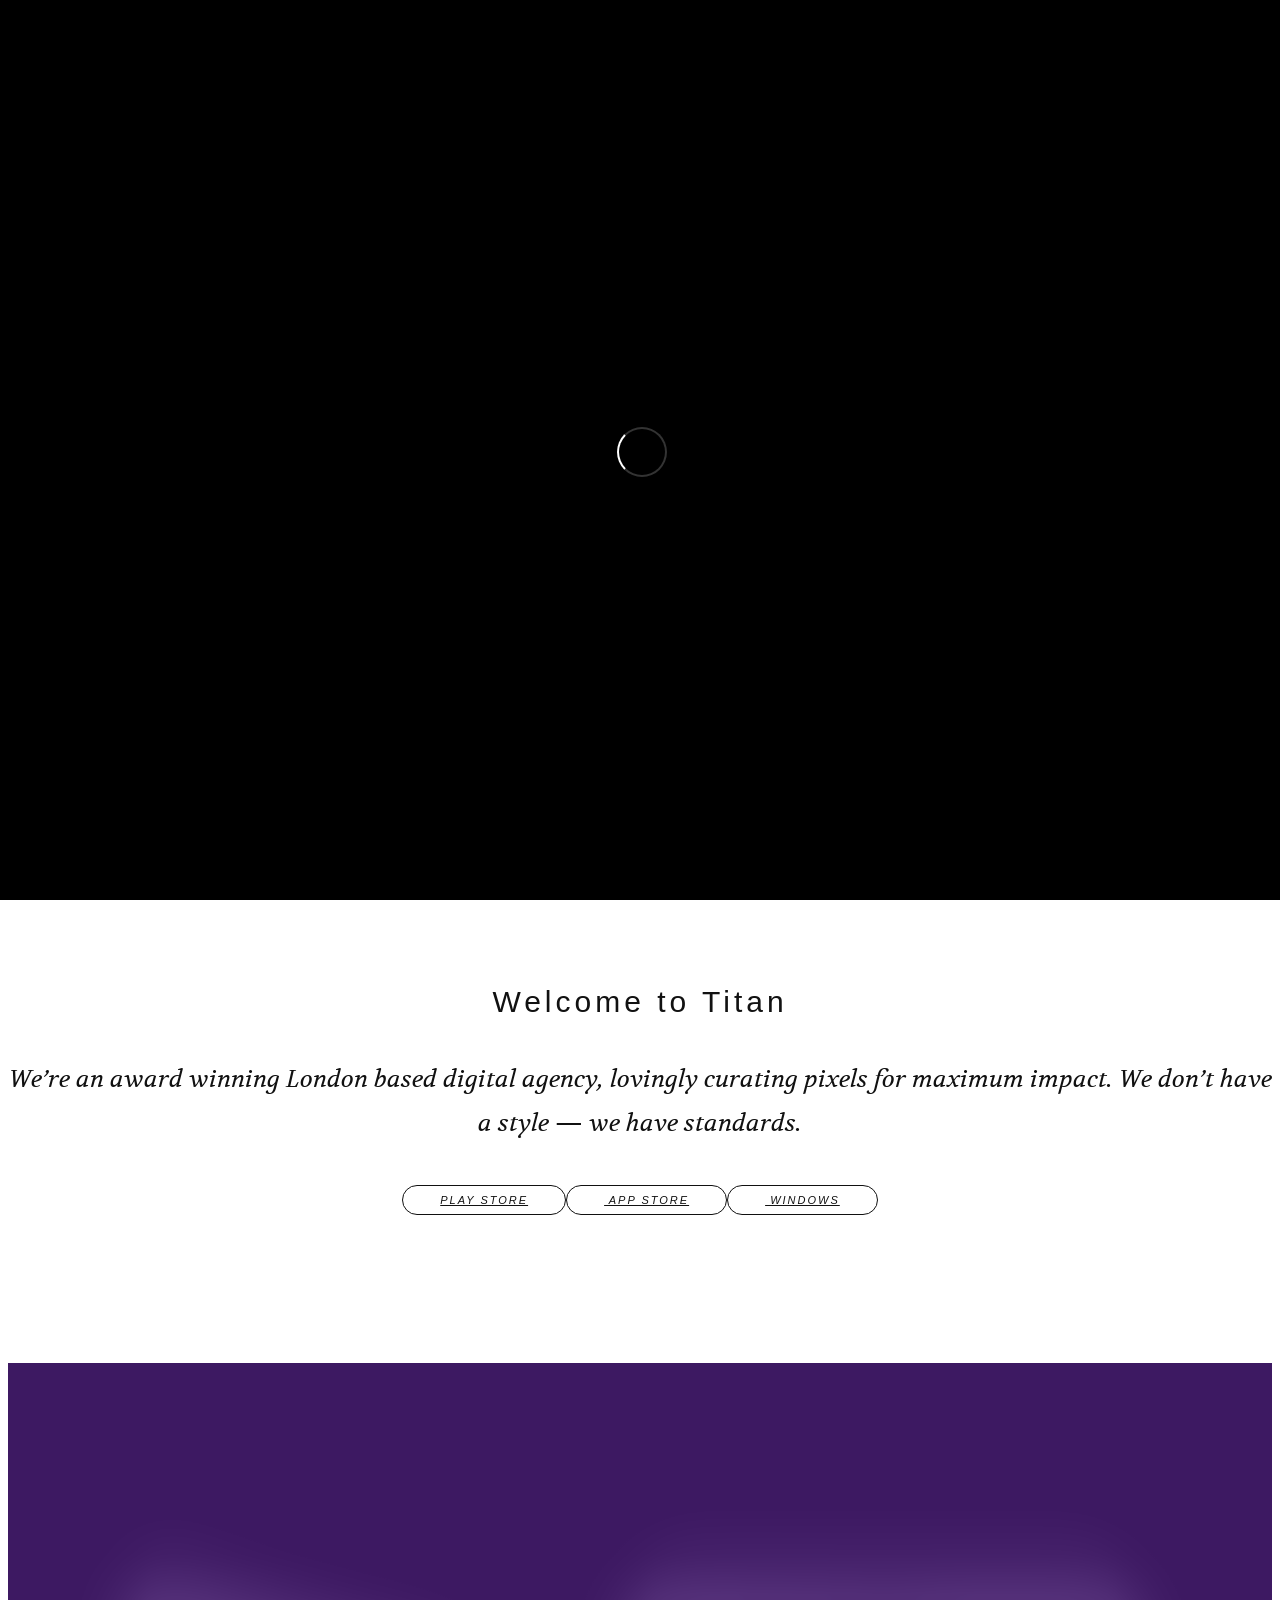
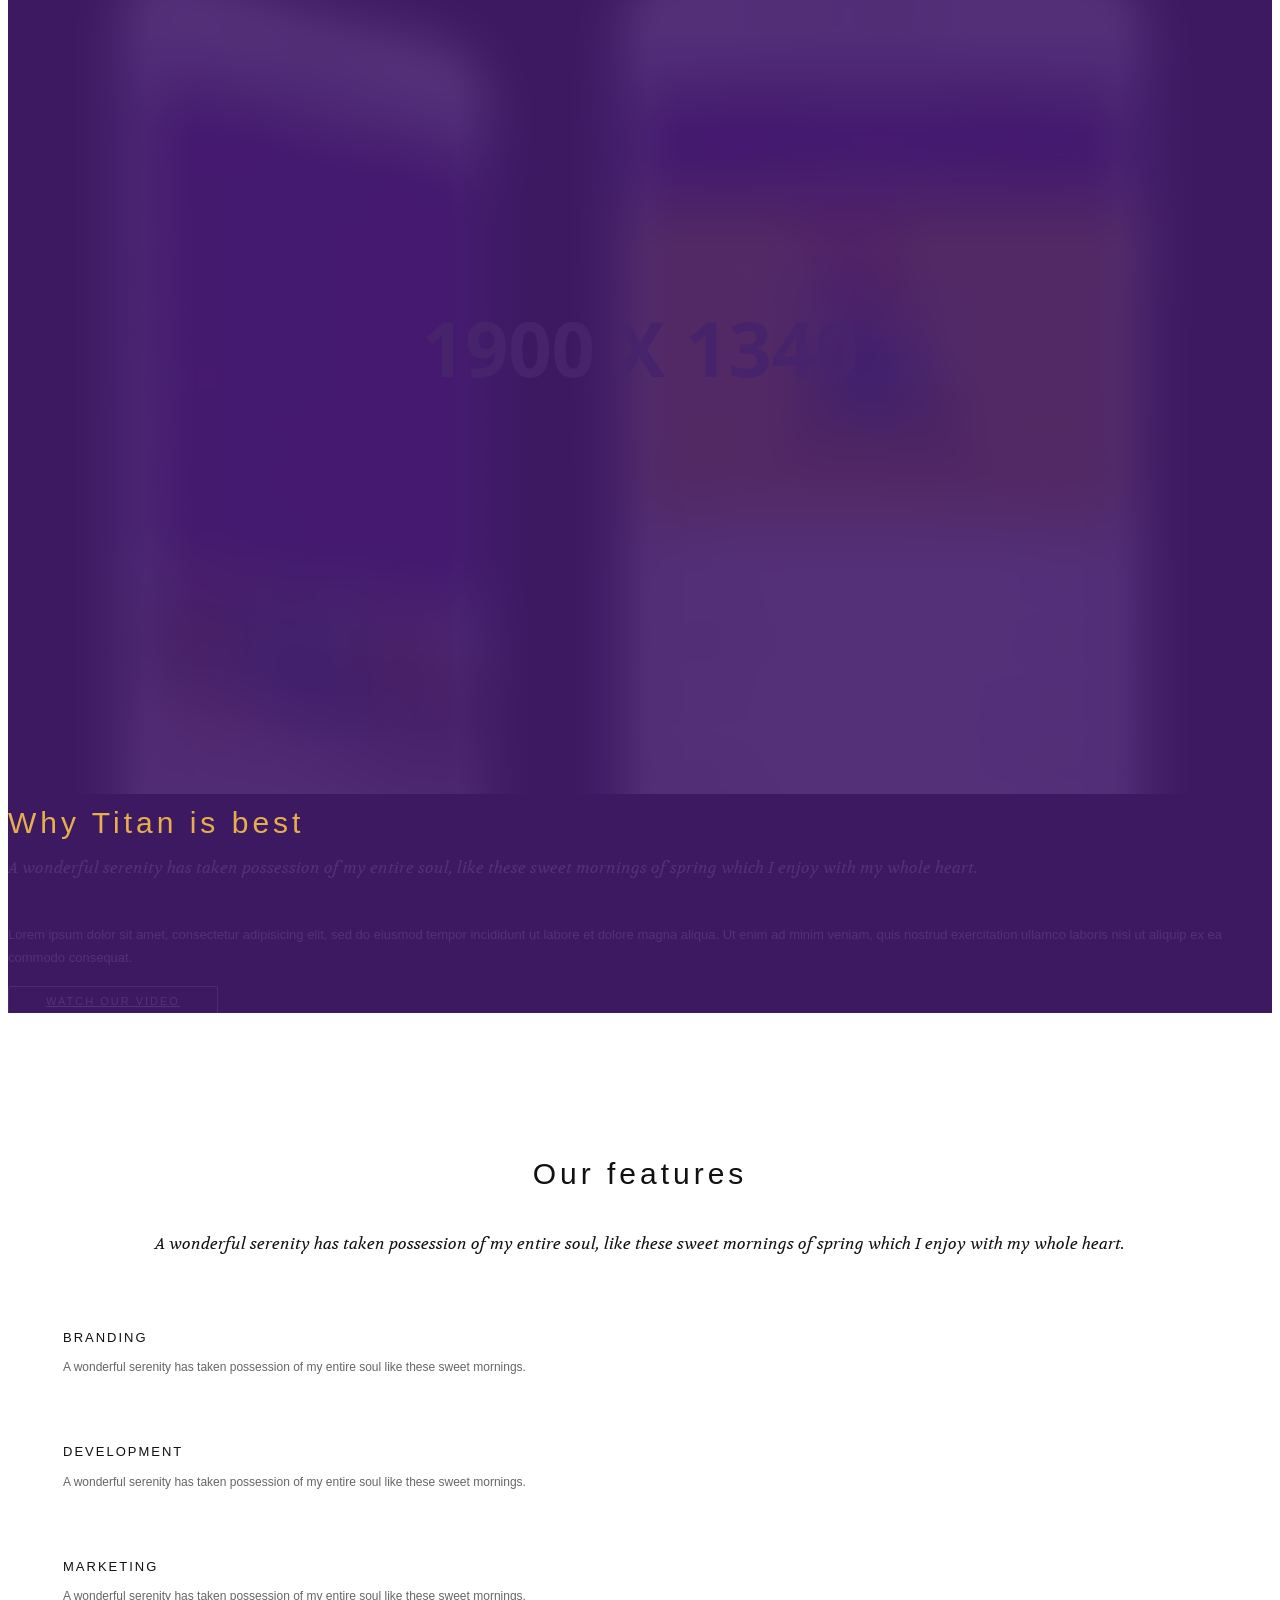
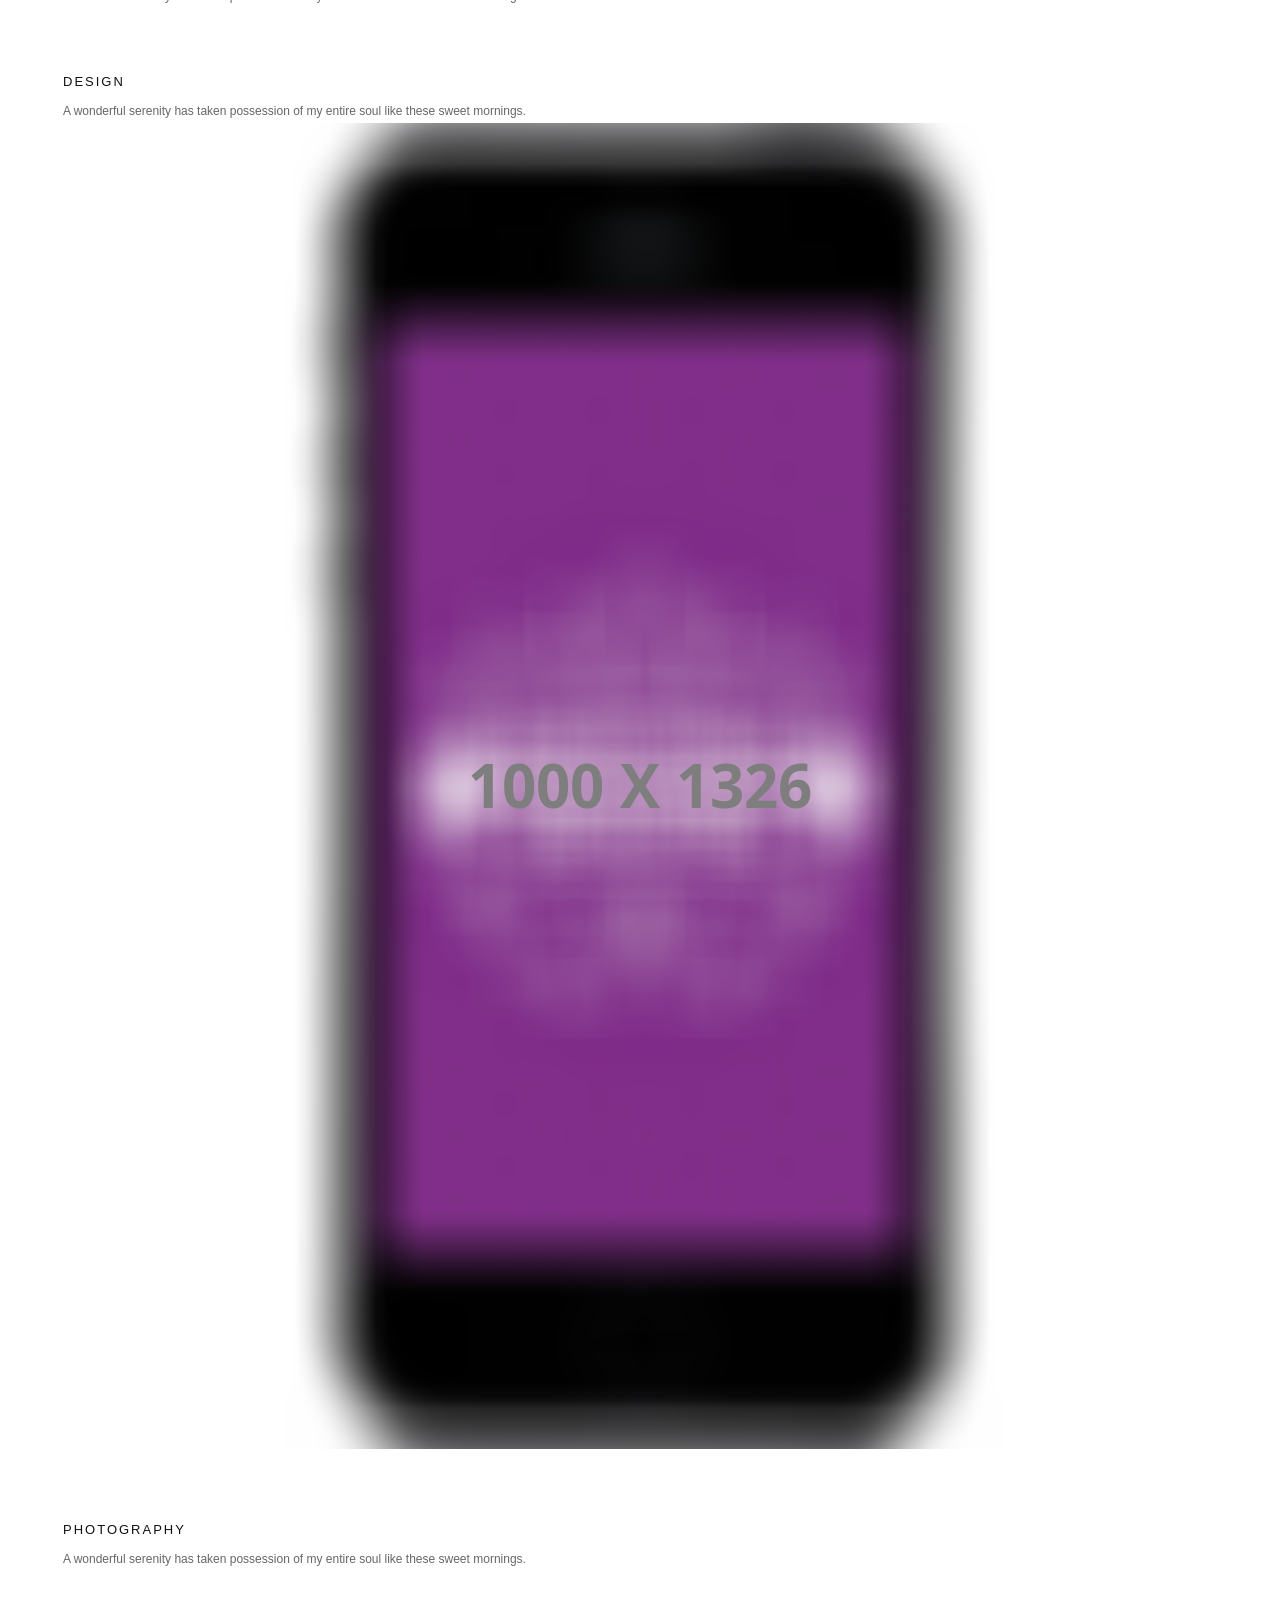
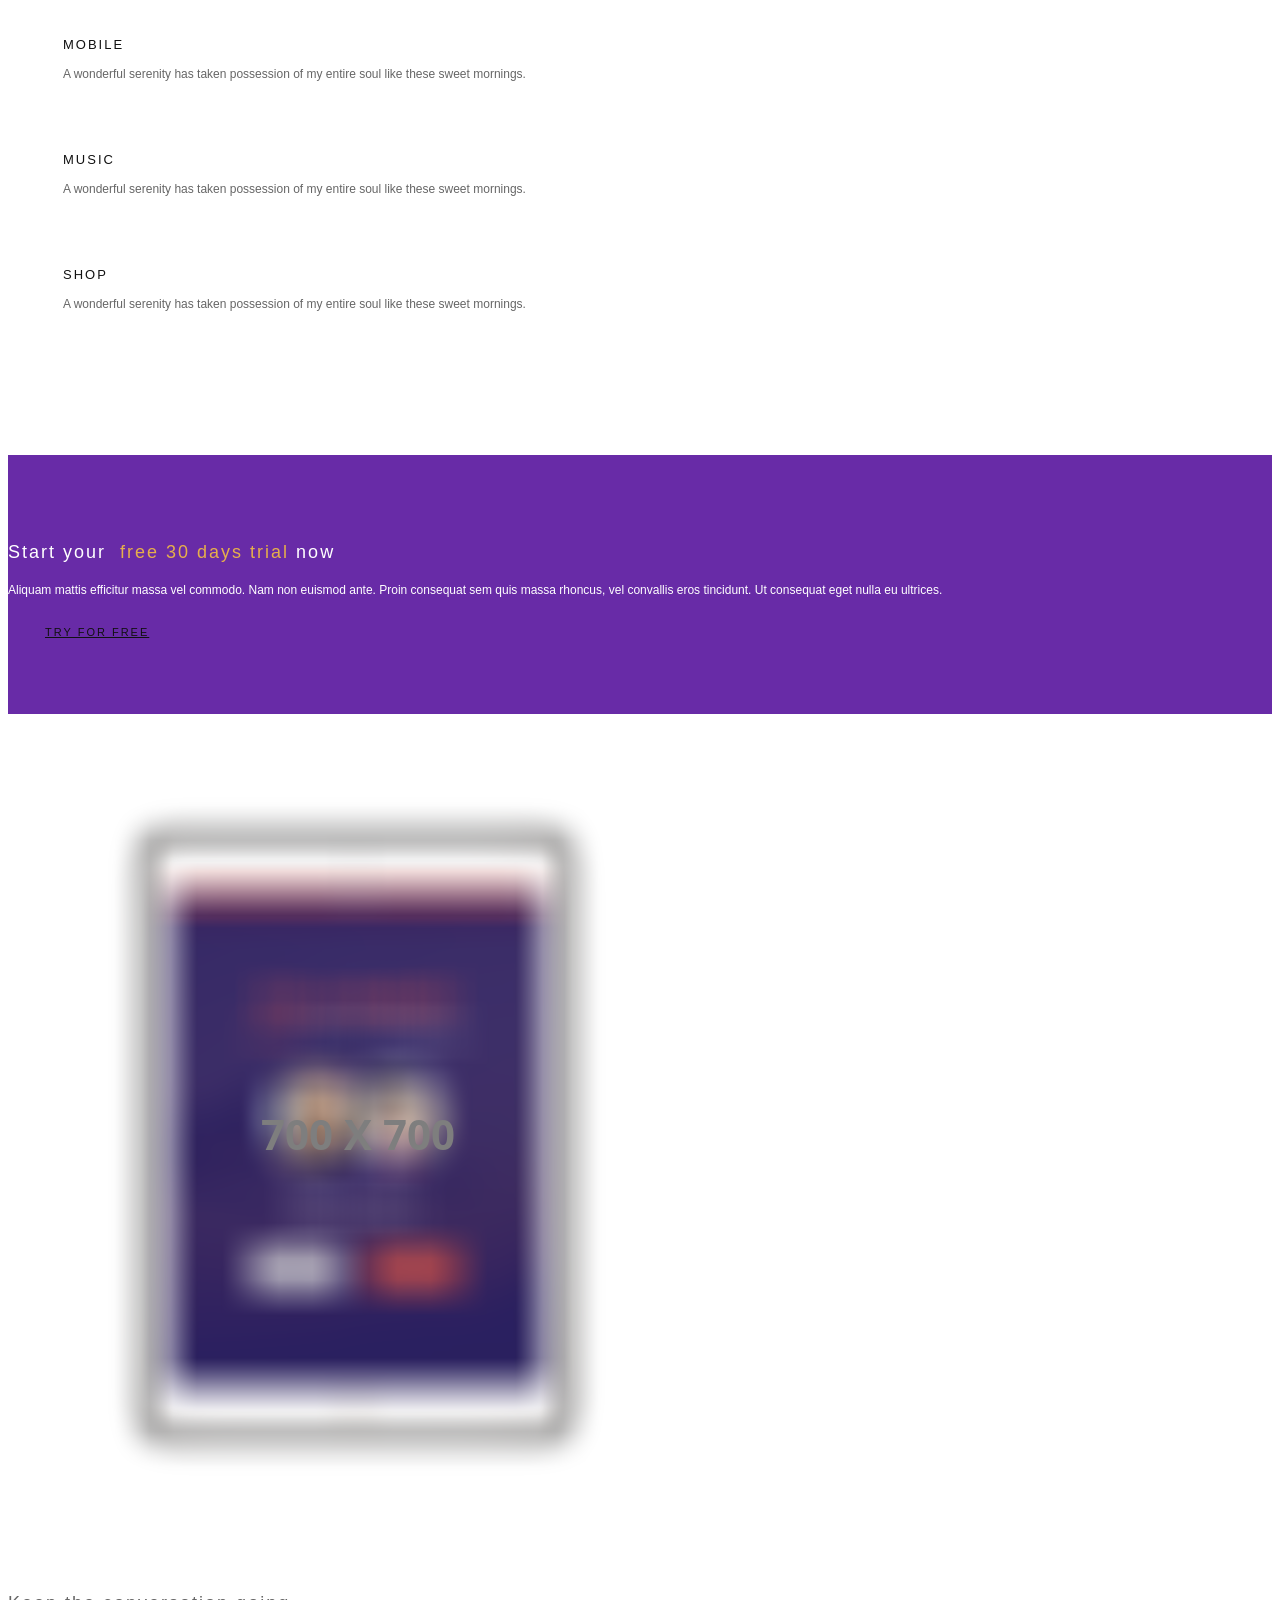
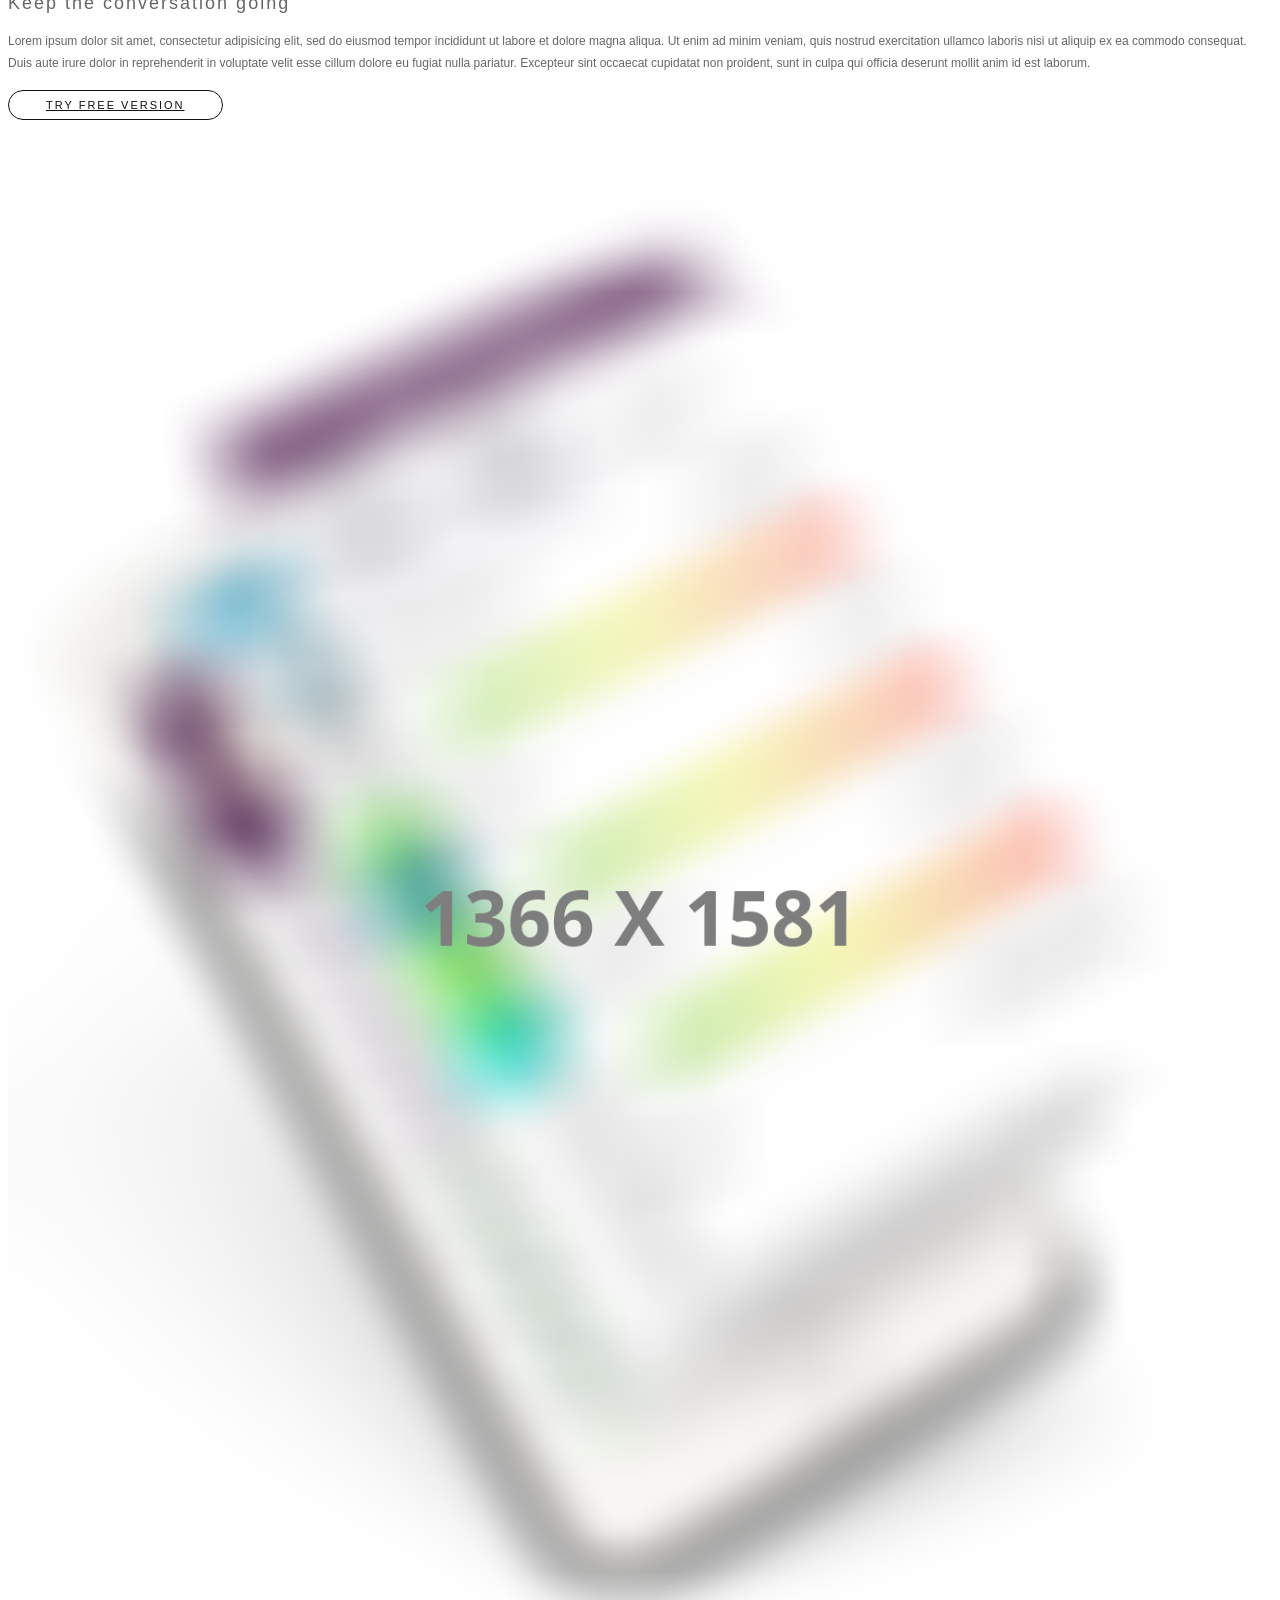
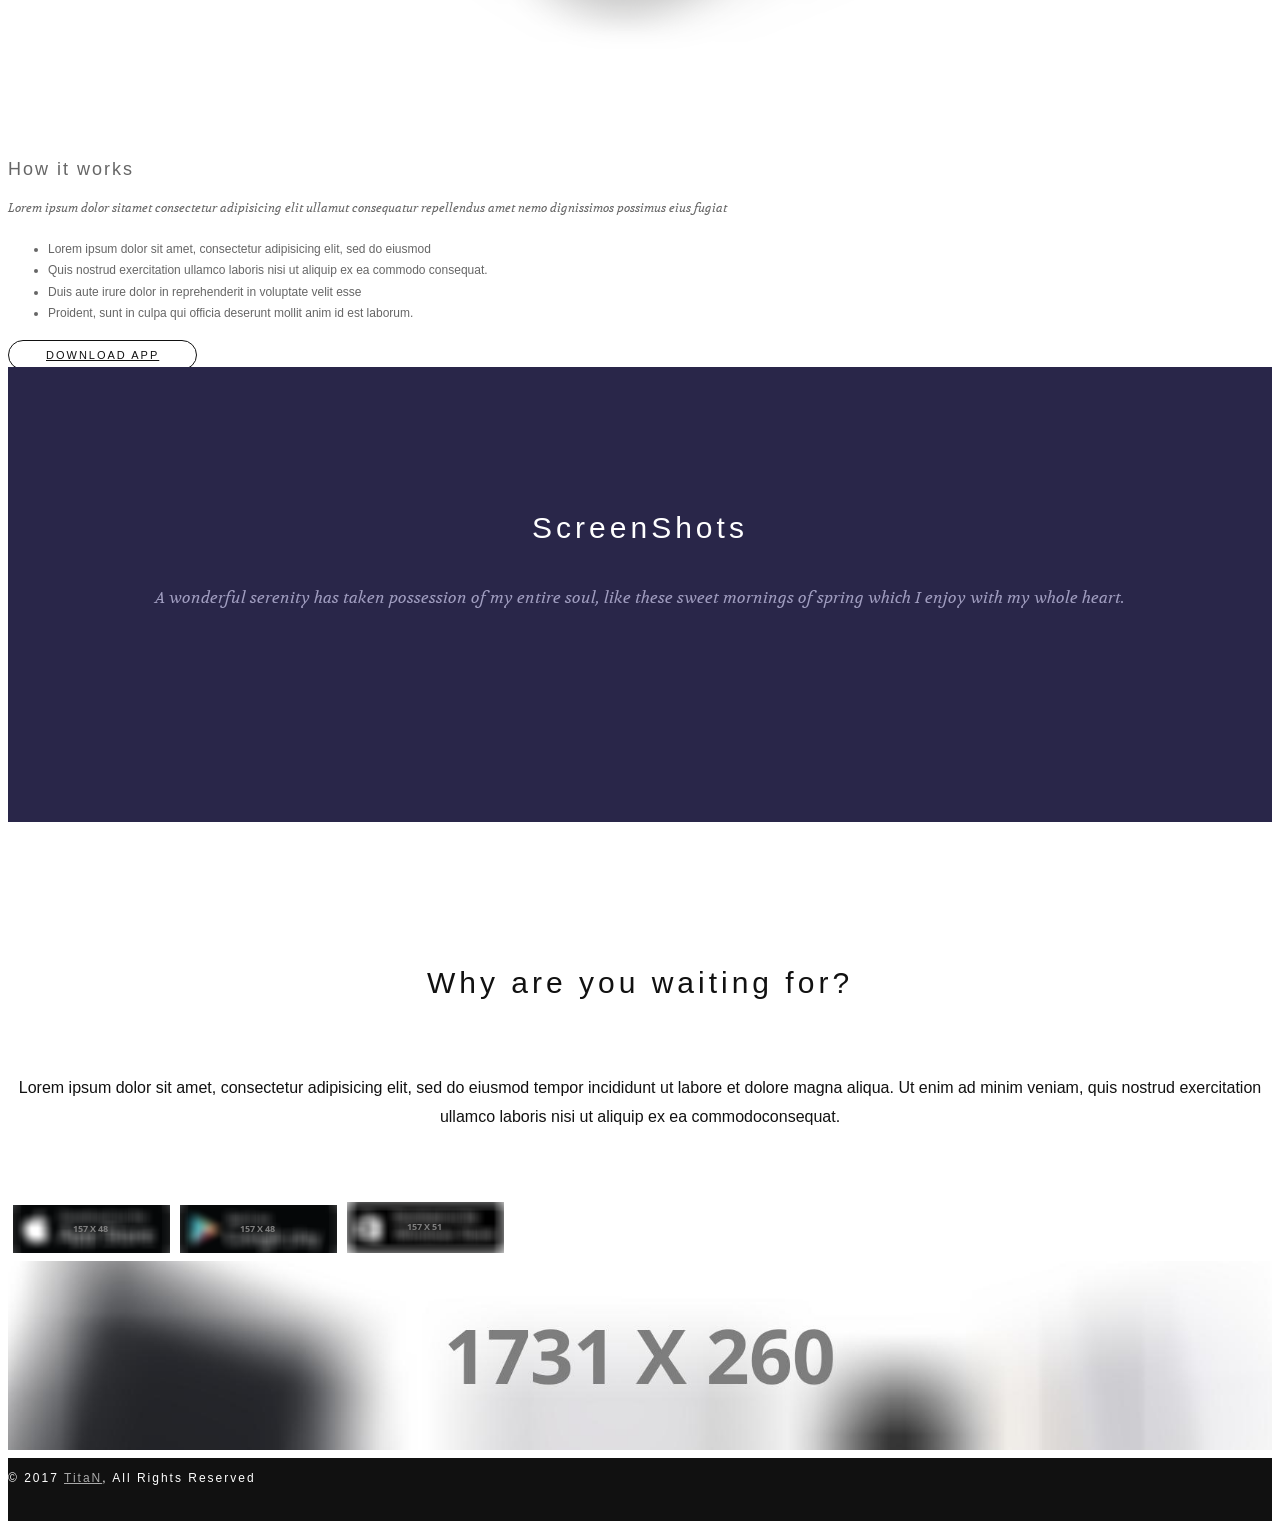
==== commit 4f04882b: "cleanup of other pages" ====
--- a/contact.html
+++ b/contact.html
@@ -12,15 +12,11 @@
     <link href="https://fonts.googleapis.com/css?family=Roboto+Condensed:400,700" rel="stylesheet">
     <link href="https://fonts.googleapis.com/css?family=Volkhov:400i" rel="stylesheet">
     <link href="https://fonts.googleapis.com/css?family=Open+Sans:300,400,600,700,800" rel="stylesheet">
-    <link href="assets/lib/animate.css/animate.css" rel="stylesheet">
     <link href="assets/lib/components-font-awesome/css/font-awesome.min.css" rel="stylesheet">
     <link href="assets/lib/owl.carousel/dist/assets/owl.carousel.min.css" rel="stylesheet">
     <link href="assets/lib/owl.carousel/dist/assets/owl.theme.default.min.css" rel="stylesheet">
-    <link href="assets/lib/magnific-popup/dist/magnific-popup.css" rel="stylesheet">
-    <link href="assets/lib/simple-text-rotator/simpletextrotator.css" rel="stylesheet">
     <!-- Main stylesheet and color file-->
     <link href="assets/css/style.css" rel="stylesheet">
-    <link id="color-scheme" href="assets/css/colors/default.css" rel="stylesheet">
 </head>
 <body data-spy="scroll" data-target=".onpage-navigation" data-offset="60">
 <main>
@@ -480,14 +476,8 @@
 <script src="assets/lib/jquery/dist/jquery.js"></script>
 <script src="assets/lib/bootstrap/dist/js/bootstrap.min.js"></script>
 <script src="assets/lib/wow/dist/wow.js"></script>
-<script src="assets/lib/jquery.mb.ytplayer/dist/jquery.mb.YTPlayer.js"></script>
-<script src="assets/lib/isotope/dist/isotope.pkgd.js"></script>
 <script src="assets/lib/imagesloaded/imagesloaded.pkgd.js"></script>
 <script src="assets/lib/owl.carousel/dist/owl.carousel.min.js"></script>
-<script src="assets/lib/smoothscroll.js"></script>
-<script src="assets/lib/magnific-popup/dist/jquery.magnific-popup.js"></script>
-<script src="assets/lib/simple-text-rotator/jquery.simple-text-rotator.min.js"></script>
-<script src="assets/js/plugins.js"></script>
 <script src="assets/js/main.js"></script>
 </body>
 </html>
--- a/assets/css/style.css
+++ b/assets/css/style.css
@@ -8,9 +8,9 @@
 }
 
 body {
-  background: #19B5FE;
+  background: #fff;
   font: 400 12px/1.8 "Poppins", sans-serif;
-  color: #ec971f;
+  color: #666;
   -webkit-font-smoothing: antialiased;
 }
 
@@ -105,7 +105,7 @@
 }
 
 .et-icons .box1 {
-  border: 1px solid #66512c;
+  border: 1px solid #e5e5e5;
   display: block;
   width: 25%;
   float: left;
@@ -116,7 +116,7 @@
 
 .et-icons .box1 > span {
   display: inline-block;
-  border-right: 1px solid #b92c28;
+  border-right: 1px solid #e5e5e5;
   min-width: 60px;
   min-height: 60px;
   text-align: center;
@@ -127,7 +127,7 @@
 
 .fa-icons > div {
   padding: 0;
-  border: 1px solid #e4b9c0;
+  border: 1px solid #e5e5e5;
   margin: -1px 0 0 -1px;
   font-size: 13px;
 }
@@ -137,7 +137,7 @@
   margin-right: 5px;
   min-width: 40px;
   min-height: 40px;
-  border-right: 1px solid #003f54;
+  border-right: 1px solid #f1f1f1;
   line-height: 40px;
   text-align: center;
   font-size: 14px;
@@ -156,7 +156,7 @@
 
 .main {
   position: relative;
-  background-color: #666600;
+  background-color: #fff;
   z-index: 1;
 }
 
@@ -611,11 +611,11 @@
   height: 100%;
   left: 0;
   top: 0;
-  background-color: #8800ff;
+  background-color: rgba(66, 26, 107, 0.9);
 }
 
 .landing-reason {
-  color: #368a55;
+  color: #fff;
   font-size: 13px;
 }
 
@@ -648,7 +648,7 @@
 --------------------------------------------------------------*/
 .btn {
   border-radius: 0;
-  font-family: "Roboto Condensed", sans-serif;
+  font-family: "Poppins", sans-serif;
   text-transform: uppercase;
   letter-spacing: 2px;
   font-size: 11px;
@@ -812,7 +812,7 @@
 
 /* Forms common style */
 .form-control {
-  font-family: "Roboto Condensed", sans-serif;
+  font-family: "Poppins", sans-serif;
   text-transform: uppercase;
   letter-spacing: 2px;
   font-size: 11px;
@@ -888,13 +888,12 @@
 }
 
 .font-alt {
-  font-family: "Roboto Condensed", sans-serif;
-  text-transform: uppercase;
+  font-family: "Poppins", sans-serif;
   letter-spacing: 2px;
 }
 
 .font-serif {
-  font-family: Volkhov, "Times New Roman", sans-serif;
+  font-family: Volkhov, "Poppins", sans-serif;
   font-style: italic;
 }
 
@@ -1243,7 +1242,7 @@
   border: 0;
   border-radius: 0;
   z-index: 1000;
-  font-family: "Roboto Condensed", sans-serif;
+  font-family: "Poppins", sans-serif;
   text-transform: uppercase;
   letter-spacing: 3px;
   font-size: 11px;
@@ -1486,7 +1485,7 @@
 /* Landing Page Header */
 .landing-header:before {
   position: absolute;
-  background: linear-gradient(to bottom, rgba(255, 255, 255, 0) 0%, rgba(119, 47, 109, 0.52) 95%, rgba(115, 35, 105, 0.58) 100%);
+  background: linear-gradient(to bottom, rgba(16, 0, 43, 1) 0%, rgba(16, 0, 43, 0.80) 33%, rgba(16, 0, 43, 0.50) 66%, rgba(16, 0, 43, 0) 100%);
   content: " ";
   height: 100%;
   width: 100%;
@@ -1496,6 +1495,13 @@
 
 .banner-img {
   margin-top: -145px;
+}
+
+.navbar-img {
+  margin-top: 25px;
+  margin-left: 25px;
+  heigth: 15%;
+  width: 15%;
 }
 
 .shop-page-header:before {
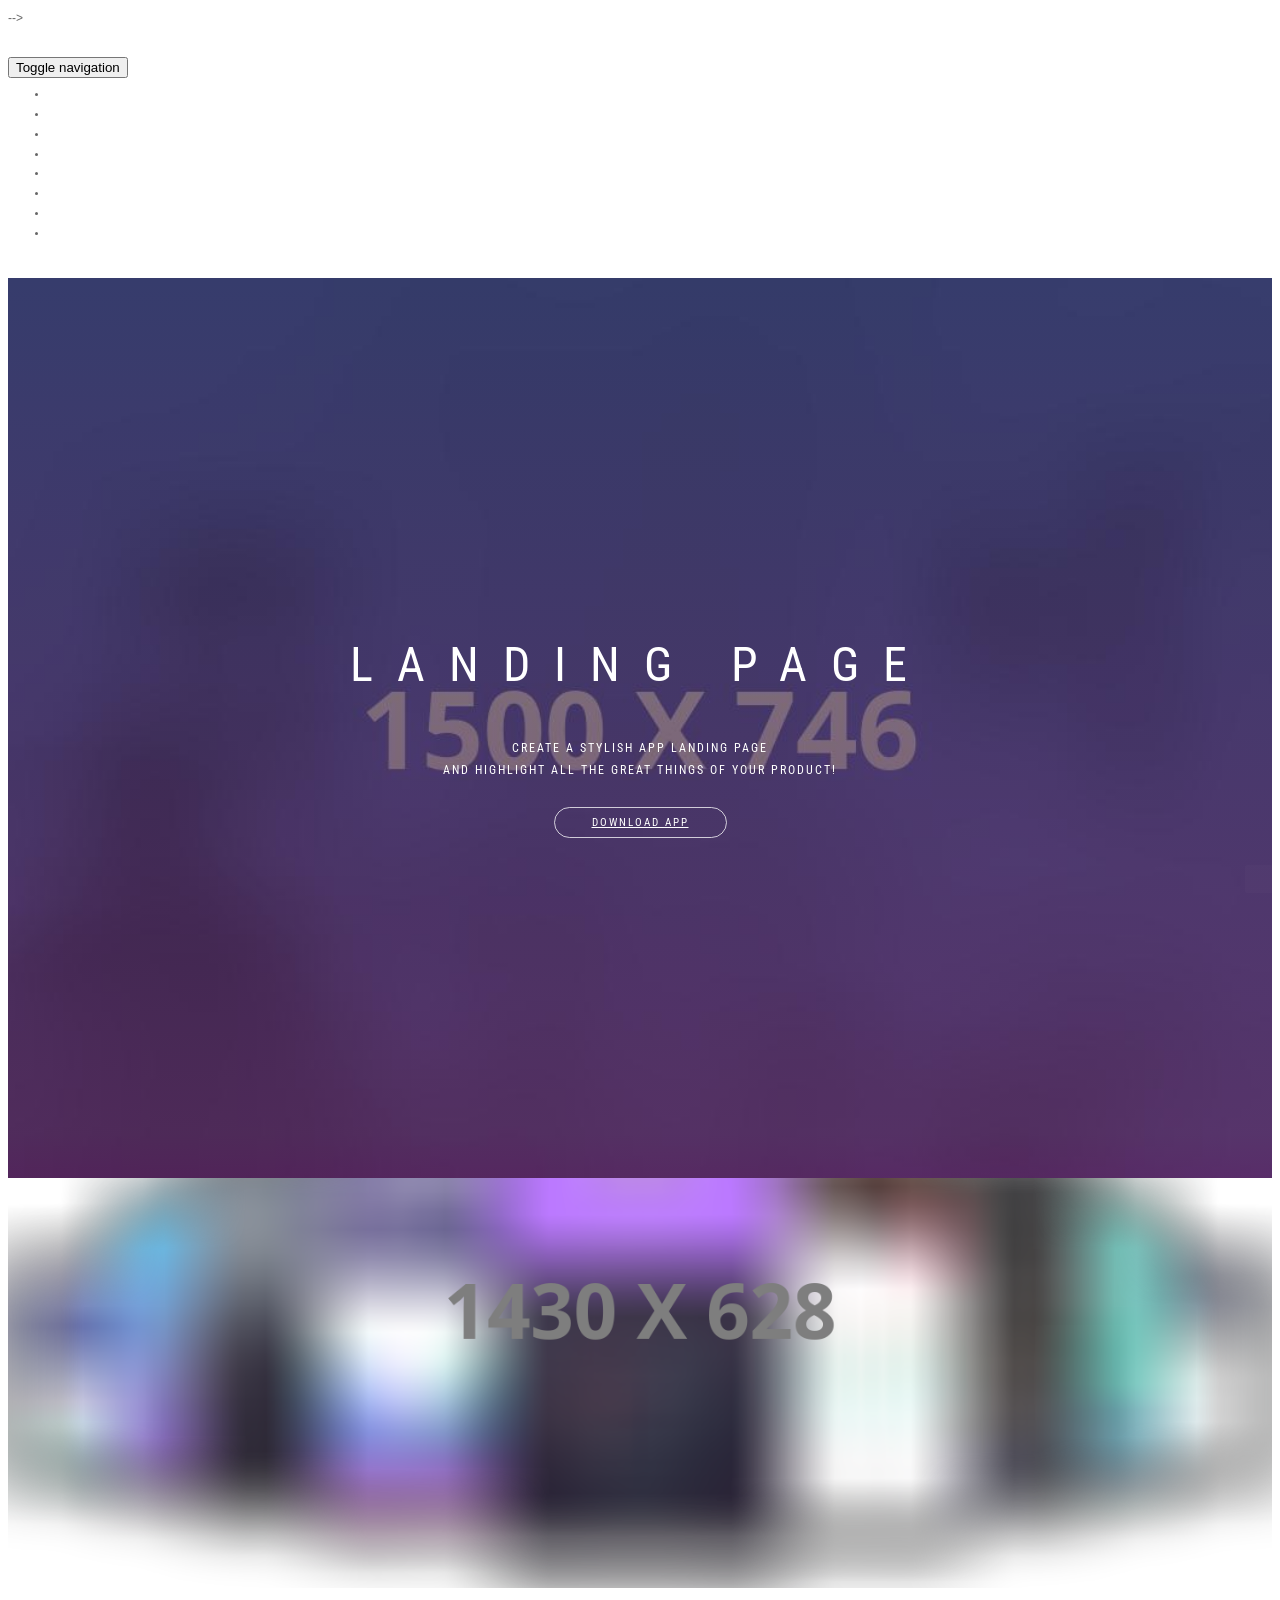
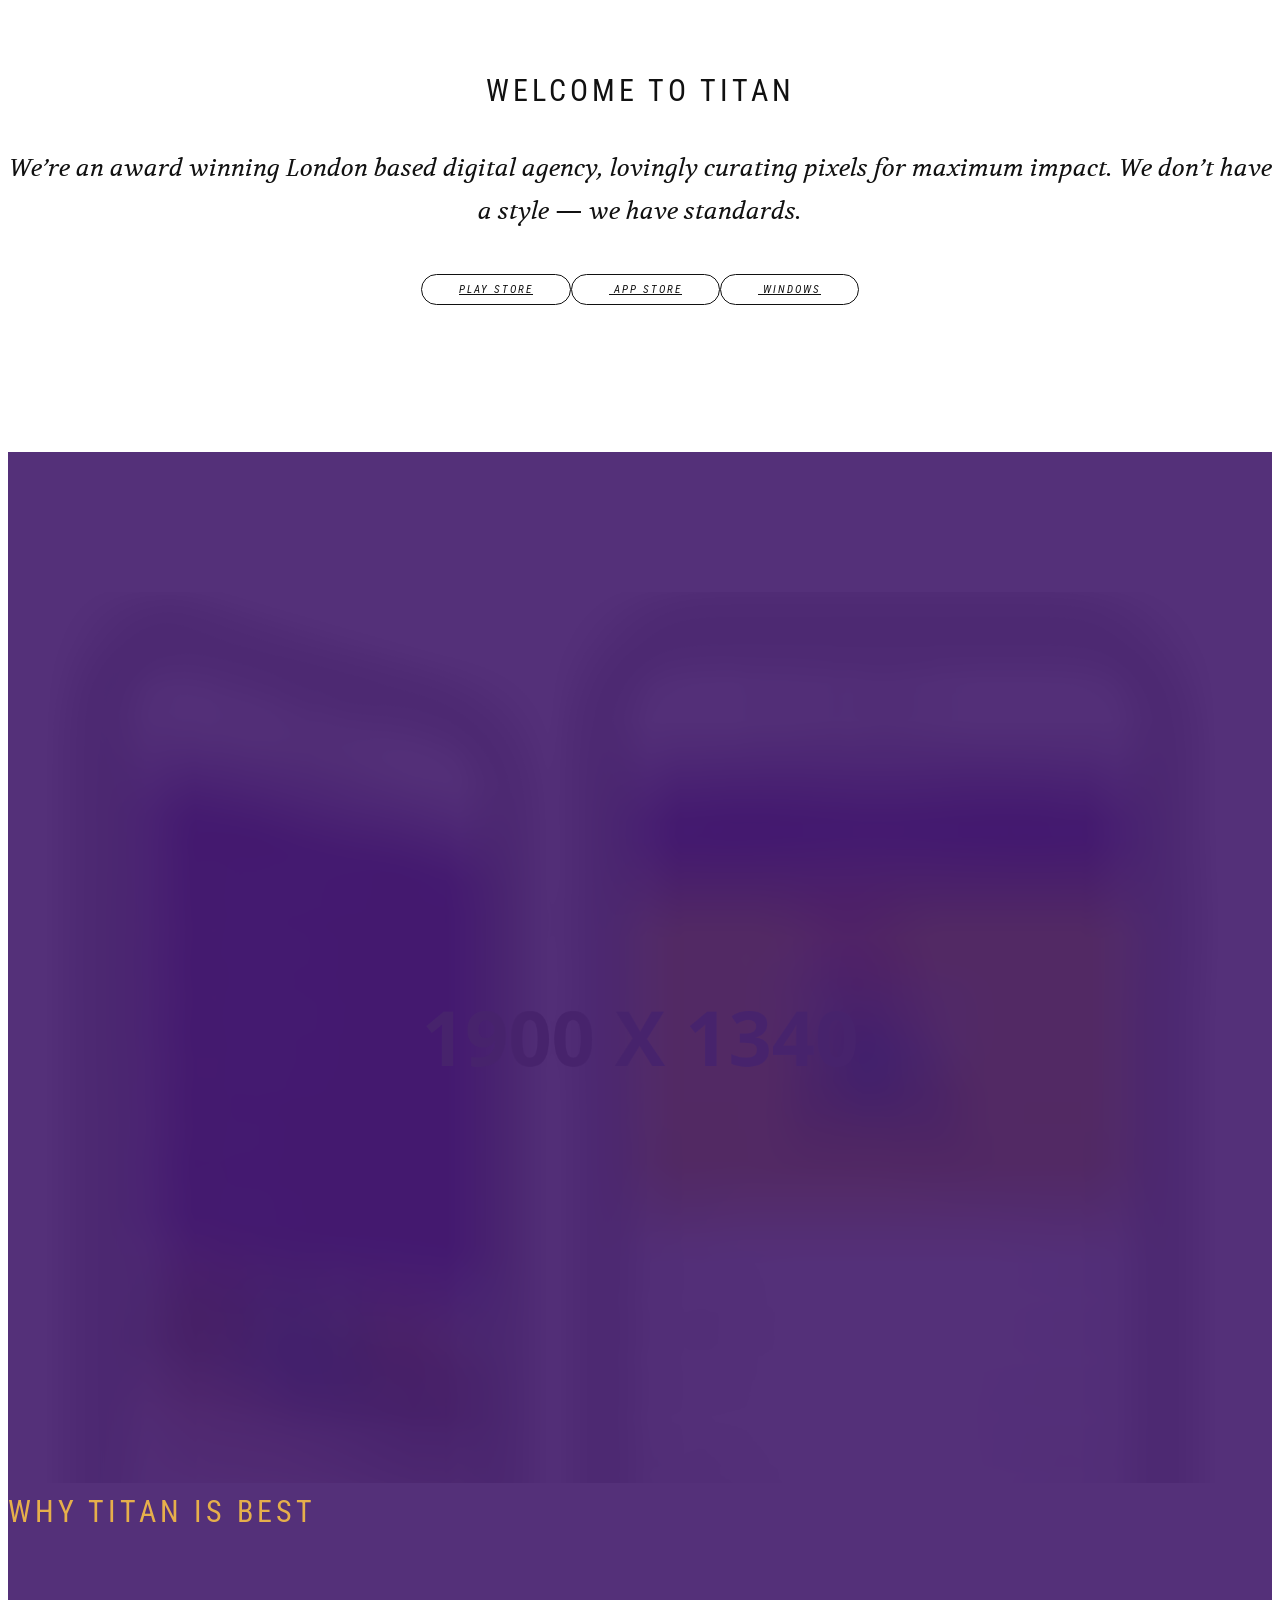
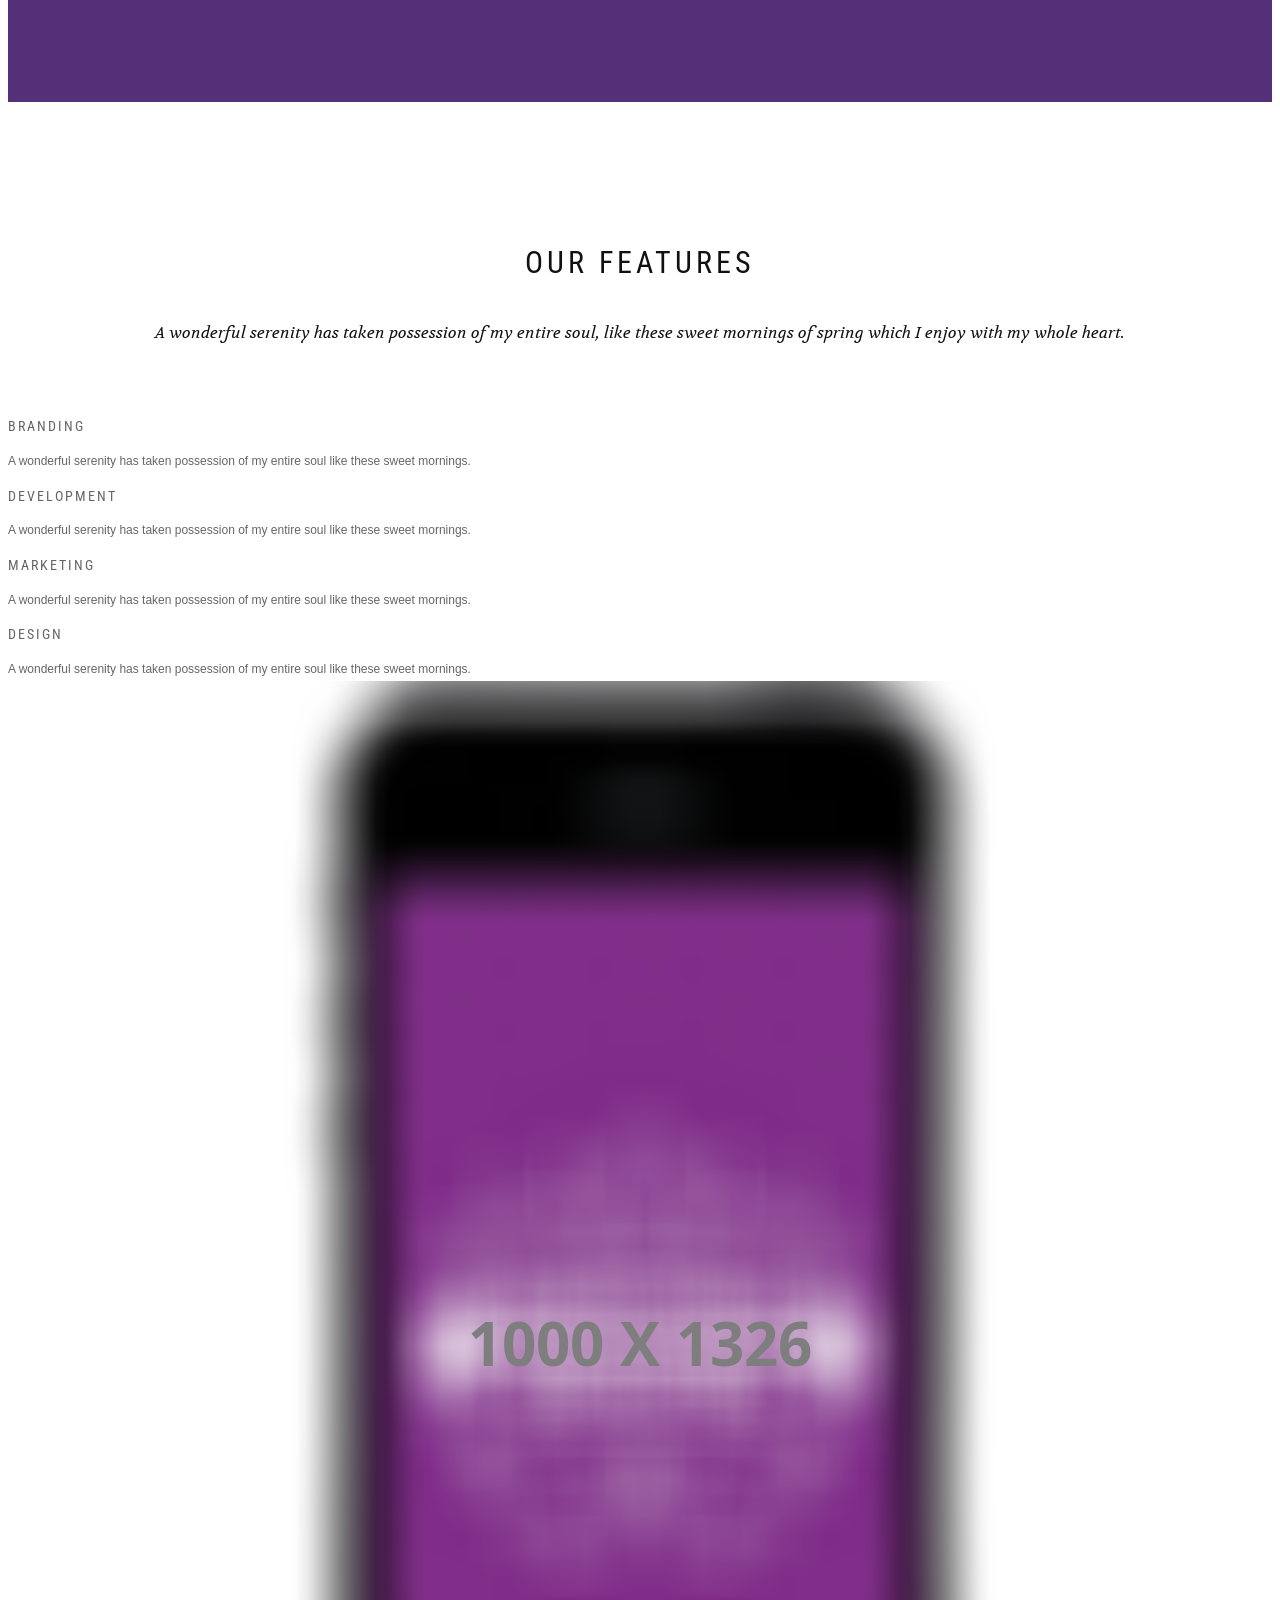
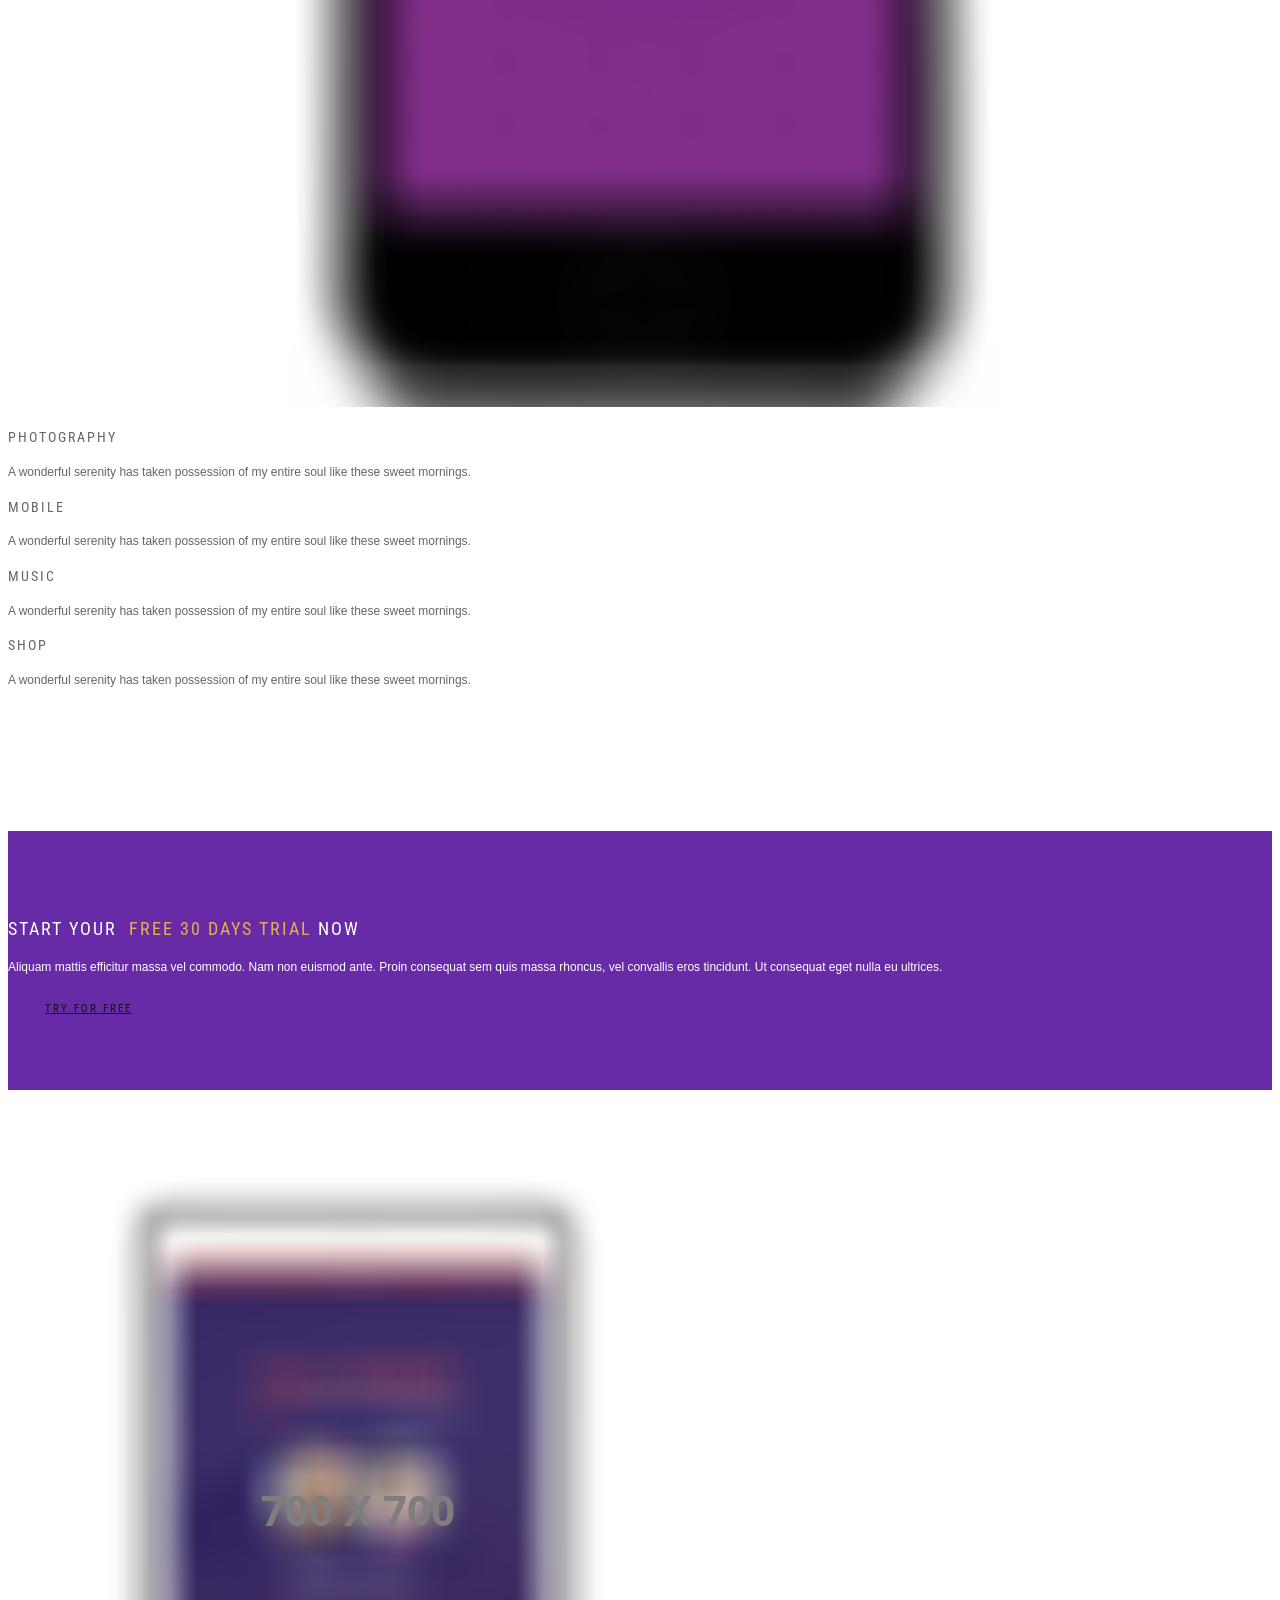
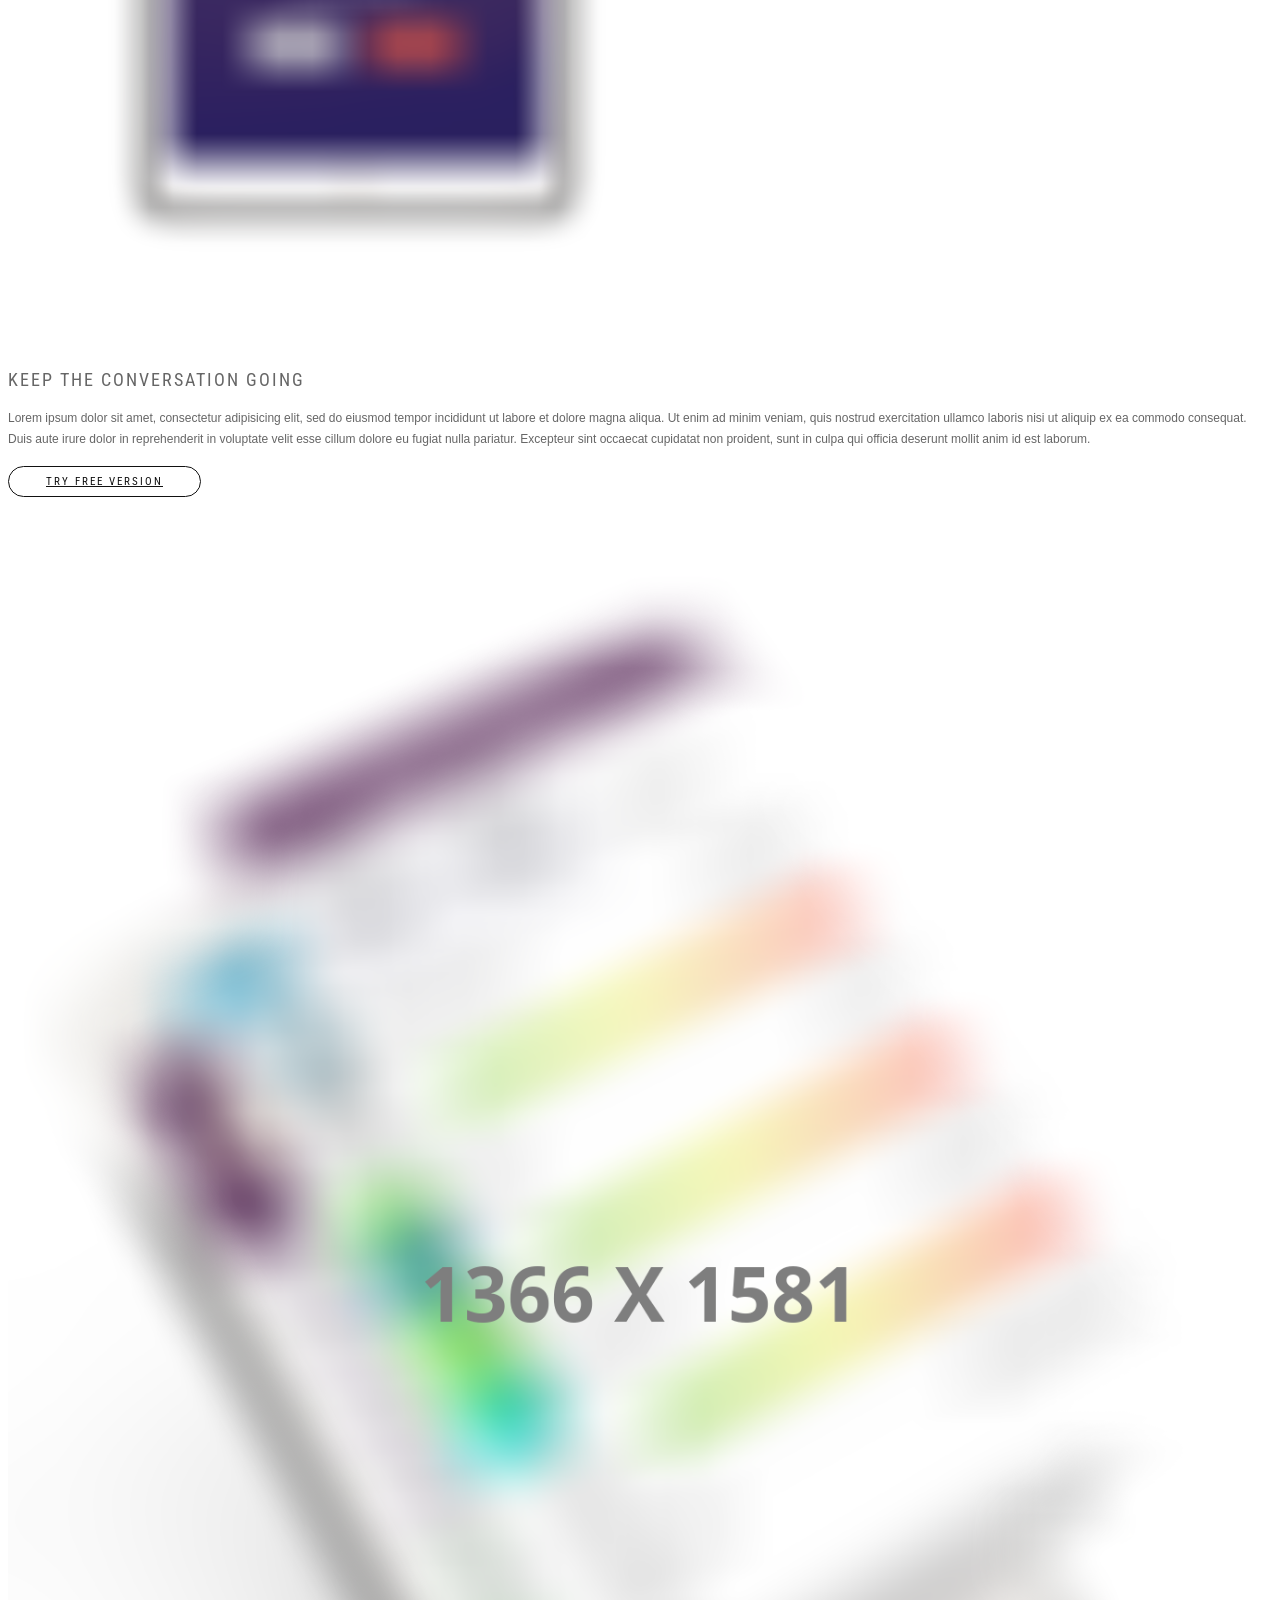
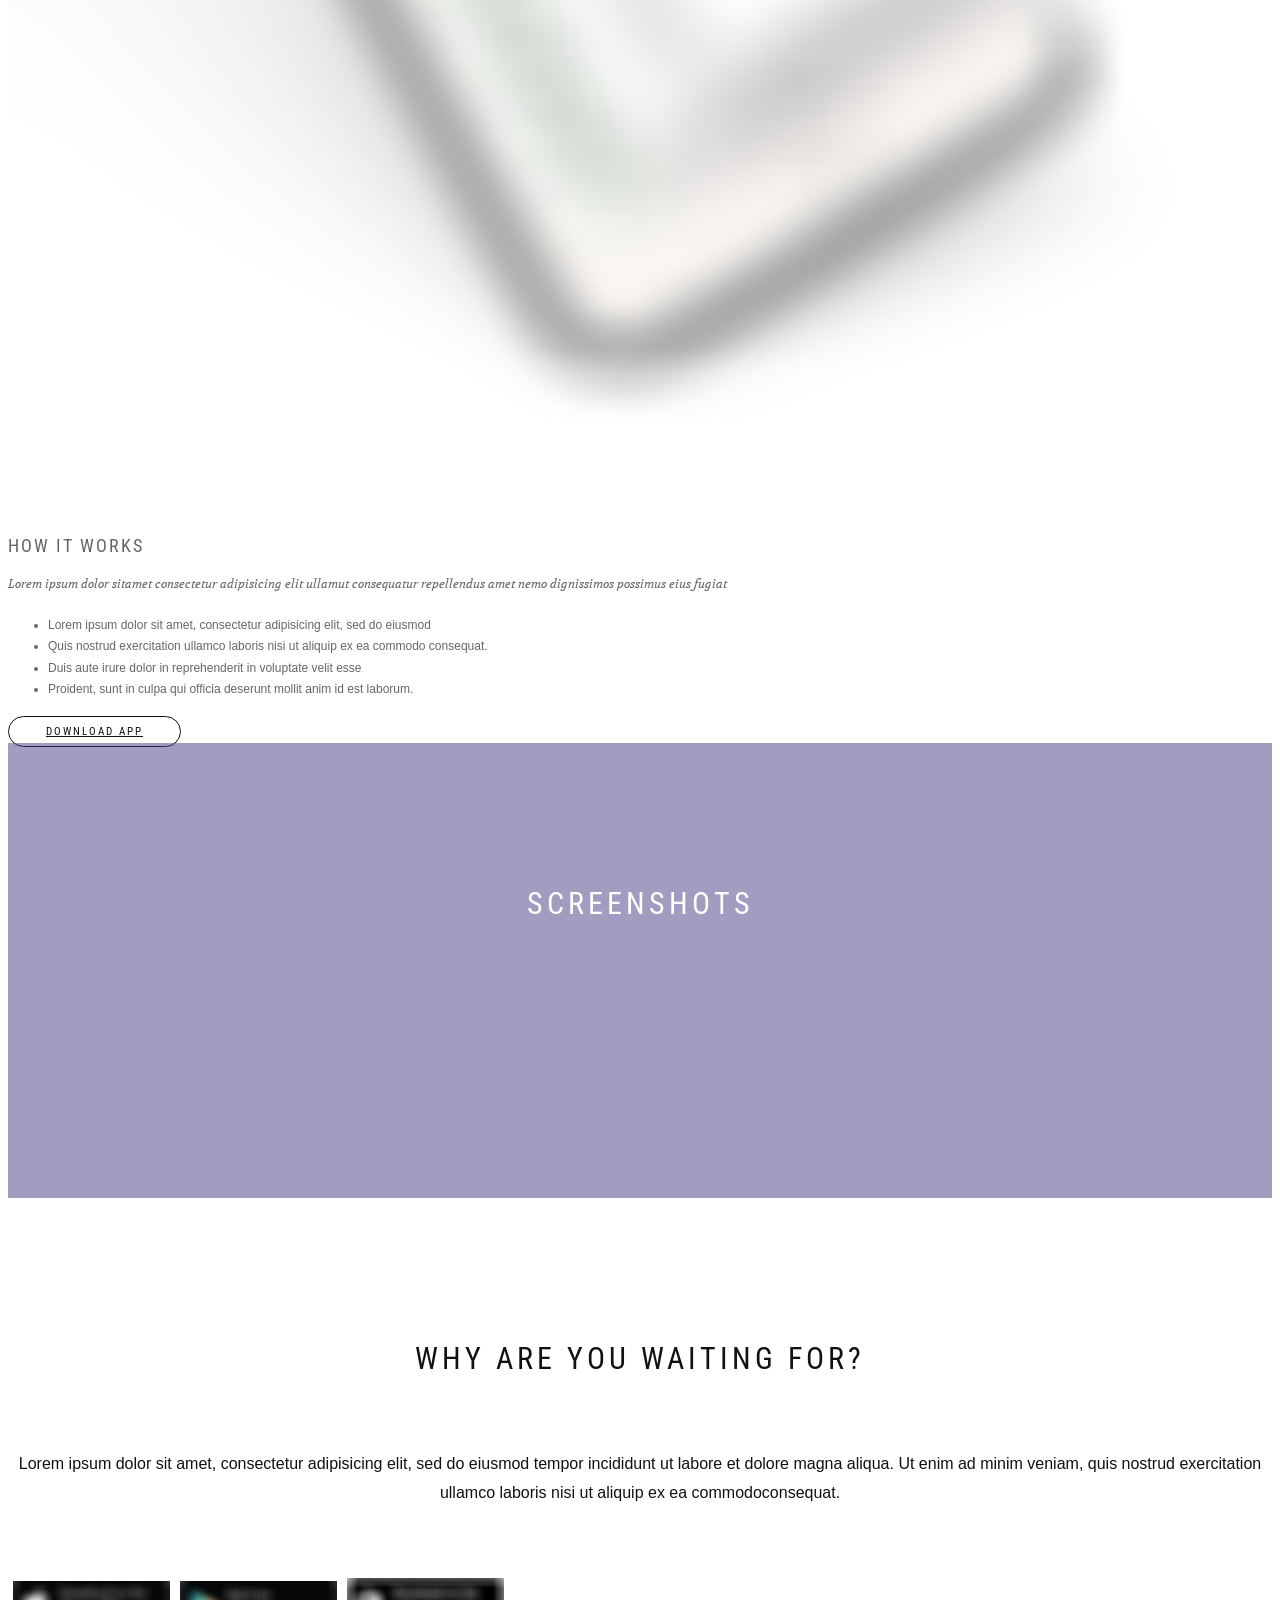
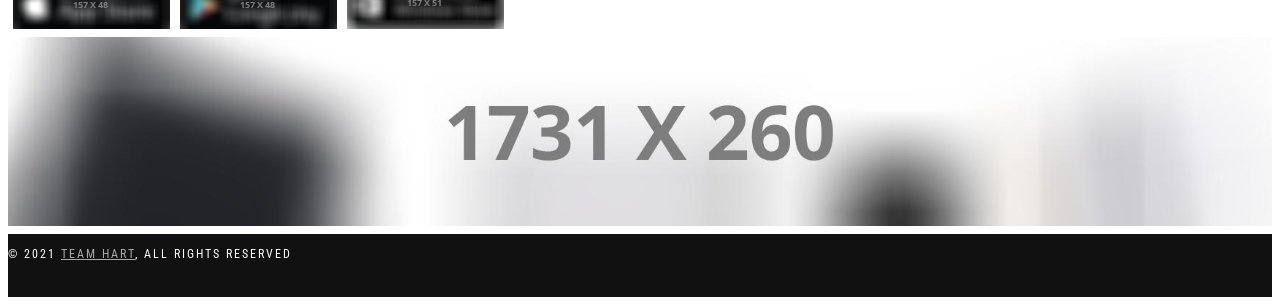
==== commit d3049e61: "Added templating functionality for navbar and footer" ====
--- a/contact.html
+++ b/contact.html
@@ -23,206 +23,7 @@
     <div class="page-loader">
         <div class="loader">Loading...</div>
     </div>
-    <nav class="navbar navbar-custom navbar-fixed-top navbar-transparent" role="navigation">
-        <div class="container">
-            <div class="navbar-header">
-                <button class="navbar-toggle" type="button" data-toggle="collapse" data-target="#custom-collapse"><span
-                        class="sr-only">Toggle navigation</span><span class="icon-bar"></span><span
-                        class="icon-bar"></span><span class="icon-bar"></span></button>
-                <a class="navbar-brand" href="index.html">Titan</a>
-            </div>
-            <div class="collapse navbar-collapse" id="custom-collapse">
-                <ul class="nav navbar-nav navbar-right">
-                    <li class="dropdown"><a class="dropdown-toggle" href="#" data-toggle="dropdown">Home</a>
-                        <ul class="dropdown-menu">
-                            <li><a href="index_mp_fullscreen_video_background.html">Default</a></li>
-                        </ul>
-                    </li>
-                    <li class="dropdown"><a class="dropdown-toggle" href="#" data-toggle="dropdown">Headers</a>
-                        <ul class="dropdown-menu">
-                            <li class="dropdown"><a class="dropdown-toggle" href="#" data-toggle="dropdown">Static Image
-                                Header</a>
-                                <ul class="dropdown-menu">
-                                    <li><a href="index_mp_fullscreen_static.html">Fulscreen</a></li>
-                                </ul>
-                            </li>
-                            <li class="dropdown"><a class="dropdown-toggle" href="#" data-toggle="dropdown">Flexslider
-                                Header</a>
-                                <ul class="dropdown-menu">
-                                    <li><a href="index_mp_fullscreen_flexslider.html">Fulscreen</a></li>
-                                </ul>
-                            </li>
-                            <li class="dropdown"><a class="dropdown-toggle" href="#" data-toggle="dropdown">Video
-                                Background Header</a>
-                                <ul class="dropdown-menu">
-                                    <li><a href="index_mp_fullscreen_video_background.html">Fulscreen</a></li>
-                                </ul>
-                            </li>
-                            <li class="dropdown"><a class="dropdown-toggle" href="#" data-toggle="dropdown">Text Rotator
-                                Header</a>
-                                <ul class="dropdown-menu">
-                                    <li><a href="index_mp_fullscreen_text_rotator.html">Fulscreen</a></li>
-                                </ul>
-                            </li>
-                            <li class="dropdown"><a class="dropdown-toggle" href="#" data-toggle="dropdown">Gradient
-                                Overlay Header</a>
-                                <ul class="dropdown-menu">
-                                    <li><a href="index_mp_fullscreen_gradient_overlay.html">Fulscreen</a></li>
-                                </ul>
-                            </li>
-                        </ul>
-                    </li>
-                    <li class="dropdown"><a class="dropdown-toggle" href="#" data-toggle="dropdown">Pages</a>
-                        <ul class="dropdown-menu">
-                            <li class="dropdown"><a class="dropdown-toggle" href="#" data-toggle="dropdown">About</a>
-                                <ul class="dropdown-menu">
-                                    <li><a href="about1.html">About 1</a></li>
-                                </ul>
-                            </li>
-                            <li class="dropdown"><a class="dropdown-toggle" href="#" data-toggle="dropdown">Services</a>
-                                <ul class="dropdown-menu">
-                                    <li><a href="service1.html">Service 1</a></li>
-                                </ul>
-                            </li>
-                            <li class="dropdown"><a class="dropdown-toggle" href="#" data-toggle="dropdown">Pricing</a>
-                                <ul class="dropdown-menu">
-                                    <li><a href="pricing1.html">Pricing 1</a></li>
-                                </ul>
-                            </li>
-                            <li class="dropdown"><a class="dropdown-toggle" href="#" data-toggle="dropdown">Gallery</a>
-                                <ul class="dropdown-menu">
-                                    <li><a href="gallery_col_2.html">2 Columns</a></li>
-                                </ul>
-                            </li>
-                            <li class="dropdown"><a class="dropdown-toggle" href="#" data-toggle="dropdown">Contact</a>
-                                <ul class="dropdown-menu">
-                                    <li><a href="contact1.html">Contact 1</a></li>
-                                </ul>
-                            </li>
-                            <li class="dropdown"><a class="dropdown-toggle" href="#" data-toggle="dropdown">Restaurant
-                                menu</a>
-                                <ul class="dropdown-menu">
-                                    <li><a href="restaurant_menu1.html">Menu 2 Columns</a></li>
-                                </ul>
-                            </li>
-                            <li><a href="login_register.html">Login / Register</a></li>
-                        </ul>
-                    </li>
-                    <li class="dropdown"><a class="dropdown-toggle" href="#" data-toggle="dropdown">Portfolio</a>
-                        <ul class="dropdown-menu" role="menu">
-                            <li class="dropdown"><a class="dropdown-toggle" href="#" data-toggle="dropdown">Boxed</a>
-                                <ul class="dropdown-menu">
-                                    <li><a href="portfolio_boxed_col_2.html">2 Columns</a></li>
-                                </ul>
-                            </li>
-                            <li class="dropdown"><a class="dropdown-toggle" href="#" data-toggle="dropdown">Boxed -
-                                Gutter</a>
-                                <ul class="dropdown-menu">
-                                    <li><a href="portfolio_boxed_gutter_col_2.html">2 Columns</a></li>
-                                </ul>
-                            </li>
-                            <li class="dropdown"><a class="dropdown-toggle" href="#" data-toggle="dropdown">Full
-                                Width</a>
-                                <ul class="dropdown-menu">
-                                    <li><a href="portfolio_full_width_col_2.html">2 Columns</a></li>
-                                </ul>
-                            </li>
-                            <li class="dropdown"><a class="dropdown-toggle" href="#" data-toggle="dropdown">Full Width -
-                                Gutter</a>
-                                <ul class="dropdown-menu">
-                                    <li><a href="portfolio_full_width_gutter_col_2.html">2 Columns</a></li>
-                                </ul>
-                            </li>
-                            <li class="dropdown"><a class="dropdown-toggle" href="#" data-toggle="dropdown">Masonry</a>
-                                <ul class="dropdown-menu">
-                                    <li class="dropdown"><a class="dropdown-toggle" href="#" data-toggle="dropdown">Boxed</a>
-                                        <ul class="dropdown-menu">
-                                            <li><a href="portfolio_masonry_boxed_col_2.html">2 Columns</a></li>
-                                        </ul>
-                                    </li>
-                                    <li class="dropdown"><a class="dropdown-toggle" href="#" data-toggle="dropdown">Full
-                                        Width</a>
-                                        <ul class="dropdown-menu">
-                                            <li><a href="portfolio_masonry_full_width_col_2.html">2 Columns</a></li>
-                                        </ul>
-                                    </li>
-                                </ul>
-                            </li>
-                            <li class="dropdown"><a class="dropdown-toggle" href="#" data-toggle="dropdown">Hover
-                                Style</a>
-                                <ul class="dropdown-menu">
-                                    <li><a href="portfolio_hover_black.html">Black</a></li>
-                                </ul>
-                            </li>
-                            <li class="dropdown"><a class="dropdown-toggle" href="#" data-toggle="dropdown">Single</a>
-                                <ul class="dropdown-menu">
-                                    <li class="dropdown"><a class="dropdown-toggle" href="#" data-toggle="dropdown">Featured
-                                        Image</a>
-                                        <ul class="dropdown-menu">
-                                            <li><a href="portfolio_single_featured_image1.html">Style 1</a></li>
-                                        </ul>
-                                    </li>
-                                    <li class="dropdown"><a class="dropdown-toggle" href="#" data-toggle="dropdown">Featured
-                                        Slider</a>
-                                        <ul class="dropdown-menu">
-                                            <li><a href="portfolio_single_featured_slider1.html">Style 1</a></li>
-                                        </ul>
-                                    </li>
-                                </ul>
-                            </li>
-                        </ul>
-                    </li>
-                    <li class="dropdown"><a class="dropdown-toggle" href="#" data-toggle="dropdown">Blog</a>
-                        <ul class="dropdown-menu" role="menu">
-                            <li class="dropdown"><a class="dropdown-toggle" href="#" data-toggle="dropdown">Standard</a>
-                                <ul class="dropdown-menu">
-                                    <li><a href="blog_standard_left_sidebar.html">Left Sidebar</a></li>
-                                </ul>
-                            </li>
-                            <li class="dropdown"><a class="dropdown-toggle" href="#" data-toggle="dropdown">Grid</a>
-                                <ul class="dropdown-menu">
-                                    <li><a href="blog_grid_col_2.html">2 Columns</a></li>
-                                </ul>
-                            </li>
-                            <li class="dropdown"><a class="dropdown-toggle" href="#" data-toggle="dropdown">Masonry</a>
-                                <ul class="dropdown-menu">
-                                    <li><a href="blog_grid_masonry_col_2.html">2 Columns</a></li>
-                                </ul>
-                            </li>
-                            <li class="dropdown"><a class="dropdown-toggle" href="#" data-toggle="dropdown">Single</a>
-                                <ul class="dropdown-menu">
-                                    <li><a href="blog_single_left_sidebar.html">Left Sidebar</a></li>
-                                </ul>
-                            </li>
-                        </ul>
-                    </li>
-                    <li class="dropdown"><a class="dropdown-toggle" href="#" data-toggle="dropdown">Features</a>
-                        <ul class="dropdown-menu" role="menu">
-                            <li><a href="alerts-and-wells.html"><i class="fa fa-bolt"></i> Alerts and Wells</a></li>
-                            <li><a href="buttons.html"><i class="fa fa-link fa-sm"></i> Buttons</a></li>
-                        </ul>
-                    </li>
-                    <li class="dropdown"><a class="dropdown-toggle" href="#" data-toggle="dropdown">Shop</a>
-                        <ul class="dropdown-menu" role="menu">
-                            <li class="dropdown"><a class="dropdown-toggle" href="#" data-toggle="dropdown">Product</a>
-                                <ul class="dropdown-menu">
-                                    <li><a href="shop_product_col_3.html">3 columns</a></li>
-                                </ul>
-                            </li>
-                            <li><a href="shop_single_product.html">Single Product</a></li>
-                            <li><a href="shop_checkout.html">Checkout</a></li>
-                        </ul>
-                    </li>
-                    <li class="dropdown"><a class="dropdown-toggle" href="documentation.html" data-toggle="dropdown">Documentation</a>
-                        <ul class="dropdown-menu">
-                            <li><a href="documentation.html#contact">Contact Form</a></li>
-                            <li><a href="documentation.html#reservation">Reservation Form</a></li>
-                        </ul>
-                    </li>
-                </ul>
-            </div>
-        </div>
-    </nav>
+    <div id="navbar-placeholder"></div>
     <section class="home-section home-fade home-full-height bg-dark-60 landing-header" id="home"
              data-background="assets/images/landing/landing_bg.jpg">
         <div class="titan-caption">
@@ -450,22 +251,7 @@
                 <img src="assets/images/landing/landscap-mockup.jpg">
             </div>
         </section>
-        <footer class="footer bg-dark">
-            <div class="container">
-                <div class="row">
-                    <div class="col-sm-6">
-                        <p class="copyright font-alt">&copy; 2017&nbsp;<a href="index.html">TitaN</a>, All Rights
-                            Reserved</p>
-                    </div>
-                    <div class="col-sm-6">
-                        <div class="footer-social-links"><a href="#"><i class="fa fa-facebook"></i></a><a href="#"><i
-                                class="fa fa-twitter"></i></a><a href="#"><i class="fa fa-dribbble"></i></a><a href="#"><i
-                                class="fa fa-skype"></i></a>
-                        </div>
-                    </div>
-                </div>
-            </div>
-        </footer>
+        <div id="footer-placeholder"></div>
     </div>
     <div class="scroll-up"><a href="#totop"><i class="fa fa-angle-double-up"></i></a></div>
 </main>
@@ -474,6 +260,10 @@
 =============================================
 -->
 <script src="assets/lib/jquery/dist/jquery.js"></script>
+<script>
+    $("#navbar-placeholder").load("templates/navbar.html");
+    $("#footer-placeholder").load("templates/footer.html");
+</script>
 <script src="assets/lib/bootstrap/dist/js/bootstrap.min.js"></script>
 <script src="assets/lib/wow/dist/wow.js"></script>
 <script src="assets/lib/imagesloaded/imagesloaded.pkgd.js"></script>
--- a/assets/css/style.css
+++ b/assets/css/style.css
@@ -9,7 +9,7 @@
 
 body {
   background: #fff;
-  font: 400 12px/1.8 "Poppins", sans-serif;
+  font: 400 12px/1.8 "Open Sans", sans-serif;
   color: #666;
   -webkit-font-smoothing: antialiased;
 }
@@ -648,7 +648,7 @@
 --------------------------------------------------------------*/
 .btn {
   border-radius: 0;
-  font-family: "Poppins", sans-serif;
+  font-family: "Roboto Condensed", sans-serif;
   text-transform: uppercase;
   letter-spacing: 2px;
   font-size: 11px;
@@ -792,65 +792,6 @@
 }
 
 /*--------------------------------------------------------------
-	Forms
---------------------------------------------------------------*/
-/* Selection */
-::-moz-selection {
-  background: #000;
-  color: #fff;
-}
-
-::-webkit-selection {
-  background: #000;
-  color: #fff;
-}
-
-::selection {
-  background: #000;
-  color: #fff;
-}
-
-/* Forms common style */
-.form-control {
-  font-family: "Poppins", sans-serif;
-  text-transform: uppercase;
-  letter-spacing: 2px;
-  font-size: 11px;
-  height: 33px;
-  border: 1px solid #EAEAEA;
-  border-radius: 2px;
-  transition: all 0.4s ease-in-out 0s;
-}
-
-.form-control:focus {
-  border-color: #CACACA;
-}
-
-/* Forms size */
-.input-lg,
-.form-horizontal .form-group-lg .form-control {
-  height: 43px;
-  font-size: 13px;
-}
-
-.input-sm, .form-horizontal .form-group-sm .form-control {
-  height: 29px;
-  font-size: 10px;
-}
-
-.rqst-form {
-  margin-top: 27px;
-}
-
-.rqst-form .btn {
-  margin-top: 5px;
-}
-
-.input-group-addon {
-  border: 1px solid #e4e4e4 !important;
-}
-
-/*--------------------------------------------------------------
 	Typography
 --------------------------------------------------------------*/
 a {
@@ -888,12 +829,13 @@
 }
 
 .font-alt {
-  font-family: "Poppins", sans-serif;
+  font-family: "Roboto Condensed", sans-serif;
+  text-transform: uppercase;
   letter-spacing: 2px;
 }
 
 .font-serif {
-  font-family: Volkhov, "Poppins", sans-serif;
+  font-family: Volkhov, "Times New Roman", sans-serif;
   font-style: italic;
 }
 
@@ -988,155 +930,6 @@
 /*--------------------------------------------------------------
 	Slider & Carousel
 --------------------------------------------------------------*/
-/* -------------------------------------------------------------------
-General Styles - FlexSlider
-------------------------------------------------------------------- */
-.flex-direction-nav a,
-.flex-control-nav > li > a {
-  transition: all 0.3s ease-in-out 0s;
-}
-
-.flex-direction-nav a {
-  position: absolute;
-  display: block;
-  height: 100%;
-  width: 50%;
-  top: 0;
-  z-index: 10;
-  overflow: hidden;
-  opacity: 0;
-  margin: 0;
-}
-
-.flex-direction-nav .flex-prev {
-  opacity: 0;
-  left: 0;
-  cursor: url(../images/prev-light.png), e-resize;
-}
-
-.flex-direction-nav .flex-next {
-  opacity: 0;
-  right: 0;
-  cursor: url(../images/next-light.png), e-resize;
-}
-
-.flex-control-nav {
-  position: absolute;
-  width: auto;
-  left: 50%;
-  bottom: 20px;
-  z-index: 11;
-  text-align: center;
-  -webkit-transform: translateX(-50%);
-  -ms-transform: translateX(-50%);
-  transform: translateX(-50%);
-}
-
-.flex-control-nav > li {
-  display: inline-block;
-  margin: 5px 3px;
-}
-
-.flex-control-nav > li > a {
-  background: transparent;
-  border: 1px solid #fff;
-  display: block;
-  height: 6px;
-  width: 6px;
-  border-radius: 6px;
-}
-
-.flex-control-nav > li > a:hover,
-.flex-control-nav > li > a.flex-active {
-  background: #fff;
-}
-
-/* -------------------------------------------------------------------
-Hero Slider
-------------------------------------------------------------------- */
-.hero-slider {
-  margin: 0 !important;
-}
-
-.hero-slider .slides > li {
-  display: none;
-  -webkit-backface-visibility: hidden;
-}
-
-.hero-slider,
-.hero-slider .flex-viewport {
-  height: 100% !important;
-  width: 100%;
-  padding: 0;
-  margin: 0;
-}
-
-.hero-slider .slides {
-  height: 100% !important;
-  transition-delay: 1s;
-}
-
-.hero-slider .flex-direction-nav a {
-  width: 15%;
-}
-
-.hero-slider .slides li {
-  background-size: cover;
-  background-position: center center;
-  background-repeat: no-repeat;
-  height: 100% !important;
-  width: 100%;
-  padding: 0;
-  margin: 0;
-  -webkit-background-size: cover;
-  -moz-background-size: cover;
-  -o-background-size: cover;
-}
-
-/* Caption */
-.titan-caption {
-  position: relative;
-  display: table;
-  height: 100%;
-  width: 70%;
-  margin: 0 auto;
-}
-
-.titan-caption {
-  position: relative;
-  display: table;
-  height: 100%;
-  width: 100%;
-  margin: 0 auto;
-}
-
-.caption-content {
-  display: table-cell;
-  vertical-align: middle;
-  text-align: center;
-}
-
-/*
-Photography Page Slider
-*/
-.photography-page .image-caption {
-  bottom: 20px;
-  position: absolute;
-  width: 35%;
-}
-
-.photography-page .image-caption .caption-text {
-  font-size: 24px;
-  text-transform: capitalize;
-  letter-spacing: 1px;
-}
-
-.photography-page .flex-control-nav {
-  left: 80%;
-  bottom: 20px;
-  z-index: 11;
-}
-
 /* -------------------------------------------------------------------
 General Styles - Owlcarousel
 ------------------------------------------------------------------- */
@@ -1242,7 +1035,7 @@
   border: 0;
   border-radius: 0;
   z-index: 1000;
-  font-family: "Poppins", sans-serif;
+  font-family: "Roboto Condensed", sans-serif;
   text-transform: uppercase;
   letter-spacing: 3px;
   font-size: 11px;
@@ -1333,37 +1126,6 @@
   font-size: 11px;
 }
 
-/* Navbar search
-
-.dropdown-search {
-	position: relative;
-	padding: 5px;
-}
-
-.dropdown-search .form-control {
-	-webkit-border-radius: 0;
-	-moz-border-radius: 0;
-	border-radius: 0;
-	text-transform: uppercase;
-	letter-spacing: 2px;
-	font-size: 11px;
-}
-
-.search-btn {
-	position: absolute;
-	background: transparent;
-	border: none;
-	overflow: hidden;
-	top: 50%;
-	right: 1px;
-	width: 42px;
-	height: 40px;
-	line-height: 38px;
-	font-size: 14px;
-	outline: none;
-	color: #999;
-	margin-top: -20px;
-}*/
 /*--------------------------------------------------------------
 	Header
 --------------------------------------------------------------*/
@@ -1400,92 +1162,10 @@
   font-size: 48px;
 }
 
-/* Agency Page Header */
-.agency-page-header:before {
-  background: transparent;
-}
-
-/* About us Page Header */
-.about-page-header:before {
-  background: rgba(2, 2, 2, 0.2);
-}
-
-/* Service Page Header */
-.service-page-header:before {
-  background: rgba(2, 2, 2, 0.1);
-}
-
-/* Pricing Page Header */
-.pricing-page-header {
-  background-position: 40% 14%;
-  background-repeat: no-repeat;
-}
-
-.pricing-page-header:before {
-  background: rgba(2, 2, 2, 0.6);
-}
-
-/* Gallery Page Header */
-.gallery-page-header {
-  background-position: 50% 0%;
-  background-repeat: no-repeat;
-}
-
-.gallery-page-header:before {
-  background: rgba(2, 2, 2, 0.2);
-}
-
-/* Contact Page Header */
-.contact-page-header {
-  background-position: 13% 45%;
-  background-repeat: no-repeat;
-}
-
-.contact-page-header:before {
-  background: rgba(2, 2, 2, 0.5);
-}
-
-/* FAQ Page Header */
-.faq-page-header:before {
-  background: rgba(2, 2, 2, 0.15);
-}
-
-/* Blog Page Header */
-.blog-page-header {
-  background-position: 50% 24%;
-  background-repeat: no-repeat;
-}
-
-.blog-page-header:before {
-  background: rgba(2, 2, 2, 0.3);
-}
-
-/* Restaurant menu Page Header */
-.restaurant-menu-bg:before {
-  background: rgba(2, 2, 2, 0.4);
-}
-
-.restaurant-page-header:before {
-  background: rgba(0, 0, 0, 0.45);
-}
-
-.restaurant-image-overlay:before {
-  background-color: rgba(2, 2, 2, 0.25);
-}
-
-/* Portfolio Page Header */
-.portfolio-page-header {
-  background-position: 50% 50%;
-}
-
-.portfolio-page-header:before {
-  background: rgba(45, 45, 45, 0.45);
-}
-
 /* Landing Page Header */
 .landing-header:before {
   position: absolute;
-  background: linear-gradient(to bottom, rgba(16, 0, 43, 1) 0%, rgba(16, 0, 43, 0.80) 33%, rgba(16, 0, 43, 0.50) 66%, rgba(16, 0, 43, 0) 100%);
+  background: linear-gradient(to bottom, rgba(255, 255, 255, 0) 0%, rgba(119, 47, 109, 0.52) 95%, rgba(115, 35, 105, 0.58) 100%);
   content: " ";
   height: 100%;
   width: 100%;
@@ -1497,15 +1177,31 @@
   margin-top: -145px;
 }
 
-.navbar-img {
-  margin-top: 25px;
-  margin-left: 25px;
-  heigth: 15%;
-  width: 15%;
-}
-
 .shop-page-header:before {
   background: rgba(34, 34, 34, 0.3);
+}
+
+/* Caption */
+.titan-caption {
+  position: relative;
+  display: table;
+  height: 100%;
+  width: 70%;
+  margin: 0 auto;
+}
+
+.titan-caption {
+  position: relative;
+  display: table;
+  height: 100%;
+  width: 100%;
+  margin: 0 auto;
+}
+
+.caption-content {
+  display: table-cell;
+  vertical-align: middle;
+  text-align: center;
 }
 
 /*--------------------------------------------------------------
@@ -1528,475 +1224,6 @@
   padding: 0 6px;
 }
 
-/* -------------------------------------------------------------
-Google map
-------------------------------------------------------------- */
-#map-section {
-  position: relative;
-  height: 450px;
-  width: 100%;
-}
-
-#map {
-  height: 100%;
-  width: 100%;
-}
-
-#map img {
-  max-width: none;
-}
-
-/*--------------------------------------------------------------
-	Services & Features
---------------------------------------------------------------*/
-.features-item {
-  margin: 20px 0;
-  text-align: center;
-}
-
-.features-icon,
-.alt-features-icon {
-  line-height: 1.2;
-  font-size: 42px;
-  color: #111;
-}
-
-.features-title,
-.alt-features-title {
-  text-transform: uppercase;
-  letter-spacing: 2px;
-  font-weight: 400;
-  font-size: 14px;
-  color: #111;
-  margin: 16px 0 15px;
-}
-
-.alt-features-item {
-  position: relative;
-  padding-left: 55px;
-  margin: 65px 0 0 0;
-}
-
-.alt-features-icon {
-  position: absolute;
-  height: 40px;
-  width: 40px;
-  left: 0;
-  top: 0;
-  text-align: center;
-  line-height: 40px;
-  font-size: 28px;
-}
-
-.alt-features-title {
-  font-size: 13px;
-  margin: 0 0 10px;
-}
-
-/* Content box */
-.content-box {
-  margin: 20px 0;
-  text-align: center;
-}
-
-.content-box-title {
-  font-weight: 400;
-  font-size: 18px;
-  color: #111;
-  margin: 16px 0 15px;
-}
-
-/*--------------------------------------------------------------
-	Team
---------------------------------------------------------------*/
-.team-item {
-  position: relative;
-  text-align: center;
-}
-
-.team-image {
-  position: relative;
-  overflow: hidden;
-}
-
-.team-image img {
-  width: 100%;
-}
-
-.team-image:after {
-  position: absolute;
-  background: transparent;
-  content: " ";
-  display: block;
-  height: 100%;
-  width: 100%;
-  top: 0;
-  left: 0;
-  z-index: 1;
-}
-
-.team-detail {
-  position: absolute;
-  width: 100%;
-  opacity: 0;
-  bottom: 100%;
-  left: 0;
-  z-index: 2;
-  text-align: center;
-  font-size: 12px;
-  color: #aaa;
-  padding: 20px;
-}
-
-.team-detail h5 {
-  font-size: 16px;
-}
-
-.team-detail p {
-  font-size: 14px;
-}
-
-.team-social a {
-  display: inline-block;
-  color: #aaa;
-  padding: 5px 6px;
-}
-
-.team-social a:hover {
-  color: #FFF;
-}
-
-.team-descr {
-  margin: 20px 0 0;
-}
-
-.team-name {
-  font-size: 14px;
-  color: #111;
-}
-
-.team-role {
-  font-size: 11px;
-  color: #aaa;
-}
-
-.team-item:hover .team-image:after {
-  background: rgba(0, 0, 0, 0.6);
-}
-
-.team-item:hover .team-detail {
-  opacity: 1;
-  bottom: 50%;
-  -webkit-transform: translateY(50%);
-  -ms-transform: translateY(50%);
-  transform: translateY(50%);
-}
-
-/*--------------------------------------------------------------
-	Restaurant Menu
---------------------------------------------------------------*/
-.menu {
-  border-bottom: 1px dotted #e5e5e5;
-  padding: 0 0 10px;
-  margin: 0 0 20px;
-}
-
-.menu-title,
-.menu-price {
-  margin: 0 0 10px;
-  font-size: 14px;
-  color: #111;
-}
-
-.menu-price-detail {
-  position: relative;
-  text-align: right;
-}
-
-/*--------------------------------------------------------------
-	Price Table
---------------------------------------------------------------*/
-.price-table {
-  background: #fff;
-  border: 1px solid #eaeaea;
-  padding: 25px 20px;
-  margin: 15px 0 30px;
-  border-radius: 2px;
-  text-align: center;
-}
-
-.price-table:hover {
-  border-color: #CACACA;
-}
-
-.price-table.best {
-  margin: 0 0 30px;
-}
-
-.price-table .small {
-  margin: 0;
-}
-
-.borderline {
-  position: relative;
-  background: #eaeaea;
-  display: block;
-  height: 1px;
-  width: 100%;
-  margin: 20px 0 15px;
-}
-
-.borderline:before {
-  position: absolute;
-  background: #eaeaea;
-  content: "";
-  bottom: -7px;
-  left: 50%;
-  height: 14px;
-  width: 14px;
-  -webkit-transform: rotate(45deg);
-  -moz-transform: rotate(45deg);
-  -ms-transform: rotate(45deg);
-  -o-transform: rotate(45deg);
-  margin-left: -7px;
-}
-
-.borderline:after {
-  position: absolute;
-  background: #fff;
-  content: "";
-  bottom: -5px;
-  left: 50%;
-  height: 16px;
-  width: 16px;
-  -webkit-transform: rotate(45deg);
-  -moz-transform: rotate(45deg);
-  -ms-transform: rotate(45deg);
-  -o-transform: rotate(45deg);
-  margin-left: -8px;
-}
-
-.price-table h4 {
-  color: #111;
-  margin: 0;
-}
-
-.price-table p.price {
-  font-size: 60px;
-  color: #111;
-  padding: 0;
-  margin: 0 0 0 -10px;
-}
-
-.price-table p.price span {
-  display: inline-block;
-  vertical-align: top;
-  font-size: 16px;
-  padding-top: 25px;
-}
-
-.price-details {
-  list-style: none;
-  padding: 0;
-  margin: 0 0 23px;
-}
-
-.price-details li {
-  padding: 7px 0;
-}
-
-.price-details li > span {
-  text-decoration: line-through;
-  color: #aaa;
-}
-
-/*--------------------------------------------------------------
-	Fun fact
---------------------------------------------------------------*/
-.count-item {
-  text-align: center;
-}
-
-.count-icon {
-  line-height: 1.2;
-  font-size: 42px;
-}
-
-/*--------------------------------------------------------------
-	Video Box
---------------------------------------------------------------*/
-.video-box {
-  text-align: center;
-  padding: 40px 0;
-}
-
-.video-box-icon > a > i,
-.video-box-icon > a > span {
-  line-height: 1.8;
-  font-size: 40px;
-  color: #fff;
-}
-
-.video-title {
-  letter-spacing: 4px;
-  font-size: 30px;
-  margin: 10px 0 0;
-}
-
-.video-subtitle {
-  color: rgba(255, 255, 255, 0.5);
-}
-
-/*--------------------------------------------------------------
-	Portfolio
---------------------------------------------------------------*/
-/* Portfolio filter */
-.filter {
-  text-align: center;
-  list-style: none;
-  padding: 0;
-  margin: 0 0 70px;
-}
-
-.filter > li {
-  display: inline-block;
-  padding: 0 0 10px;
-  margin: 0 25px;
-}
-
-/* Portfolio grid */
-.works-grid {
-  list-style: none;
-  padding: 0;
-  margin: 0;
-}
-
-.works-grid.works-grid-gut {
-  margin: 0 0 0 -10px;
-}
-
-.works-grid.works-grid-gut .work-item {
-  padding: 0 0 10px 10px;
-}
-
-.work-item {
-  width: 50%;
-  float: left;
-  margin: 0;
-}
-
-.works-grid-3 .work-item {
-  width: 33.3333%;
-}
-
-.container .works-grid-3 .work-item {
-  width: 33.2%;
-}
-
-.works-grid-4 .work-item {
-  width: 25%;
-}
-
-.works-grid-5 .work-item {
-  width: 20%;
-}
-
-.work-item > a {
-  position: relative;
-  display: block;
-  overflow: hidden;
-}
-
-.work-image {
-  position: relative;
-  overflow: hidden;
-}
-
-.work-image img {
-  display: block;
-  overflow: hidden;
-  width: 100%;
-}
-
-.work-image:after {
-  position: absolute;
-  display: block;
-  content: "";
-  height: 100%;
-  width: 100%;
-  top: 0;
-  left: 0;
-}
-
-.work-caption {
-  width: 100%;
-  padding: 0 20px;
-  opacity: 0;
-  position: absolute;
-  bottom: 100%;
-  left: 0;
-  text-align: center;
-  overflow: hidden;
-}
-
-.work-title {
-  font-size: 14px;
-  color: #fff;
-  margin: 0 0 6px;
-}
-
-.work-descr {
-  color: #aaa;
-}
-
-.work-item:hover .work-image:after {
-  background: rgba(0, 0, 0, 0.6);
-}
-
-.work-item:hover .work-image > img {
-  -webkit-transform: scale(1.1) rotate(2deg);
-  -ms-transform: scale(1.1) rotate(2deg);
-  transform: scale(1.1) rotate(2deg);
-}
-
-.work-item:hover .work-caption {
-  bottom: 50%;
-  opacity: 1;
-  z-index: 3;
-  -webkit-transform: translateY(50%);
-  -ms-transform: translateY(50%);
-  transform: translateY(50%);
-}
-
-/* Work item white background*/
-.works-grid.works-hover-w .work-title {
-  color: #111;
-}
-
-.works-grid.works-hover-w .work-item:hover .work-image:after {
-  background: rgba(255, 255, 255, 0.8);
-}
-
-/* Work item gradien background*/
-.works-grid.works-hover-g .work-image:after {
-  opacity: 0;
-}
-
-.works-grid.works-hover-g .work-descr {
-  color: #fff;
-}
-
-.works-grid.works-hover-g .work-item:hover .work-image:after {
-  background: #6fe29e;
-  background: linear-gradient(135deg, rgba(111, 226, 158, 0.8) 0%, rgba(91, 218, 209, 0.8) 100%);
-  filter: progid:DXImageTransform.Microsoft.gradient( startColorstr='#6fe29e', endColorstr='#5bdad1',GradientType=1 );
-  opacity: 1;
-}
-
-.sliding-portfolio .work-item {
-  width: 100%;
-}
-
 /*--------------------------------------------------------------
 	Single Portfolio
 --------------------------------------------------------------*/
@@ -2019,684 +1246,6 @@
   border-bottom: 1px dotted #c2c2c2;
   padding: 0 0 5px;
   margin: 0 0 5px;
-}
-
-/*--------------------------------------------------------------
-	Call to action
---------------------------------------------------------------*/
-.callout-text {
-  color: rgba(255, 255, 255, 0.6);
-}
-
-.callout-title {
-  font-weight: 400;
-  font-size: 16px;
-  color: #fff;
-  margin: 0;
-}
-
-.callout-btn-box {
-  text-align: right;
-  padding-top: 4px;
-}
-
-.request-cta {
-  padding: 50px 0px;
-}
-
-/*--------------------------------------------------------------
-	Testimonial
---------------------------------------------------------------*/
-.testimonial:before {
-  background: rgba(2, 2, 2, 0.4);
-}
-
-.testimonials-slider {
-  position: relative;
-}
-
-.testimonial-text {
-  text-align: center;
-  font-style: normal;
-  font-size: 18px;
-}
-
-.testimonial-caption {
-  text-align: center;
-  padding: 10px 0 0;
-}
-
-.testimonial-title {
-  font-size: 14px;
-}
-
-.testimonial-descr {
-  color: rgba(255, 255, 255, 0.5);
-  font-size: 11px;
-}
-
-/*--------------------------------------------------------------
-	Gallery
---------------------------------------------------------------*/
-.gallery-item {
-  position: relative;
-  text-align: center;
-  margin: 0 0 20px;
-}
-
-.gallery-image {
-  position: relative;
-  overflow: hidden;
-}
-
-.gallery-image a.gallery {
-  position: relative;
-  display: block;
-}
-
-.gallery-image img {
-  display: block;
-  overflow: hidden;
-  width: 100%;
-}
-
-.gallery-image:after {
-  position: absolute;
-  background: transparent;
-  content: " ";
-  display: block;
-  height: 100%;
-  width: 100%;
-  top: 0;
-  left: 0;
-  z-index: 1;
-}
-
-.gallery-caption {
-  position: absolute;
-  width: 100%;
-  opacity: 0;
-  bottom: 100%;
-  left: 0;
-  z-index: 2;
-  text-align: center;
-  font-size: 28px;
-  color: #fff;
-  padding: 20px;
-}
-
-.gallery-icon {
-  background: rgba(255, 255, 255, 0.2);
-  border-radius: 50%;
-  height: 50px;
-  width: 50px;
-  font-size: 24px;
-  margin: 0 auto;
-}
-
-.gallery-icon i,
-.gallery-icon span {
-  line-height: 50px;
-}
-
-/* Gallery hover */
-.gallery-item:hover .gallery-image:after {
-  background: rgba(0, 0, 0, 0.6);
-}
-
-.gallery-item:hover .gallery-caption {
-  opacity: 1;
-  bottom: 50%;
-  -webkit-transform: translateY(50%);
-  -ms-transform: translateY(50%);
-  transform: translateY(50%);
-}
-
-/*--------------------------------------------------------------
-	Blog Post
---------------------------------------------------------------*/
-.post {
-  margin: 0 0 80px;
-}
-
-.post-title {
-  line-height: 1.4;
-  font-size: 22px;
-  color: #111;
-  margin: 0;
-}
-
-.post-header {
-  margin: 0 0 15px;
-}
-
-.post-meta {
-  font-size: 11px;
-  color: #aaa;
-}
-
-.post-entry {
-  border-top: 1px dotted #c2c2c2;
-  padding-top: 20px;
-  margin-top: 10px;
-}
-
-.post-images-slider {
-  position: relative;
-}
-
-.post-images-slider .flex-control-nav {
-  bottom: 0;
-}
-
-.post-thumbnail,
-.post-images-slider,
-.post-video {
-  margin: 0 0 20px;
-}
-
-.post-quote {
-  background: #f5f5f5;
-  text-align: center;
-  padding: 20px;
-}
-
-/* Post columns */
-.post-columns .post {
-  margin: 0 0 60px;
-}
-
-.post-columns .post-header {
-  margin: 0 0 10px;
-}
-
-.post-columns .post-title {
-  line-height: 1.8;
-  font-size: 14px;
-}
-
-.post-columns .post-entry {
-  padding: 10px 0 0;
-  margin: 0 0 10px;
-}
-
-.post-columns.wo-border .post-entry {
-  border: 0;
-  padding: 0;
-}
-
-.post-columns .post-entry p:last-child {
-  margin: 0;
-}
-
-.more-link:after {
-  content: "\00BB";
-  color: #666666;
-  padding-left: 5px;
-}
-
-.pagination a {
-  border: 1px solid #eaeaea;
-  display: inline-block;
-  text-transform: uppercase;
-  text-align: center;
-  color: #999;
-  padding: 4px 12px;
-}
-
-.pagination a.active {
-  border-color: #CACACA;
-}
-
-/*--------------------------------------------------------------
-	Widgets
---------------------------------------------------------------*/
-/* Progress bars */
-.progress {
-  overflow: visible;
-  height: 4px;
-}
-
-.progress-bar {
-  position: relative;
-}
-
-.progress-bar.pb-dark {
-  background: #111;
-}
-
-.progress-bar span {
-  position: absolute;
-  display: block;
-  right: -0px;
-  top: -24px;
-  opacity: 0;
-  line-height: 12px;
-  font-size: 12px;
-  color: #111;
-  padding: 4px 0px;
-}
-
-.progress-bar span:after {
-  display: inline-block;
-  content: "%";
-}
-
-/* Tabs */
-.tab-content .tab-pane {
-  padding: 20px 0;
-}
-
-/* Accordion */
-.panel-title {
-  font-size: 14px;
-}
-
-.panel-heading a {
-  position: relative;
-  display: block;
-}
-
-.panel-heading a:after {
-  position: absolute;
-  content: "\f106";
-  top: 50%;
-  right: 0px;
-  font-family: "FontAwesome";
-  line-height: 1;
-  font-size: 14px;
-  margin-top: -7px;
-}
-
-.panel-heading a.collapsed:after {
-  content: "\f107";
-}
-
-/* Tables */
-.table-border > tbody > tr > td,
-.table-border > tbody > tr > th,
-.table-border > tfoot > tr > td,
-.table-border > tfoot > tr > th,
-.table-border > thead > tr > td,
-.table-border > thead > tr > th {
-  border-color: #e5e5e5;
-}
-
-.ds-table > tbody > tr > td,
-.ds-table > tbody > tr > th,
-.ds-table > tfoot > tr > td,
-.ds-table > tfoot > tr > th,
-.ds-table > thead > tr > td,
-.ds-table > thead > tr > th {
-  border-top: 0;
-}
-
-.checkout-table {
-  border: 1px solid #e5e5e5;
-}
-
-.checkout-table > tbody > tr > td,
-.checkout-table > tbody > tr > th,
-.checkout-table > tfoot > tr > td,
-.checkout-table > tfoot > tr > th,
-.checkout-table > thead > tr > td,
-.checkout-table > thead > tr > th {
-  padding: 12px;
-}
-
-.checkout-table tr td,
-.checkout-table tr th {
-  border-top: 1px solid #e5e5e5;
-  border-bottom: 1px solid #e5e5e5;
-  border-right: 1px solid #e5e5e5;
-  border-left: 1px solid #e5e5e5;
-}
-
-.checkout-table tbody tr td:first-child,
-.checkout-table tbody tr th:first-child {
-  max-width: 36px;
-}
-
-/* Sidebar / Widget common*/
-.sidebar .widget {
-  margin-bottom: 60px;
-}
-
-.sidebar .widget-title {
-  color: #111;
-}
-
-.widget .widget-title {
-  border-bottom: 1px dotted #c2c2c2;
-  font-size: 14px;
-  padding: 0 0 10px;
-  margin: 0 0 15px;
-}
-
-.widget ul {
-  list-style: none;
-  padding: 0;
-  margin: 0;
-}
-
-/* Icon List */
-.widget .icon-list li {
-  padding: 5px 0;
-}
-
-.widget .icon-list li a:before {
-  content: "\00BB";
-  color: #666666;
-  padding-right: 5px;
-}
-
-/* Posts */
-.widget-posts li {
-  margin: 0 0 15px;
-}
-
-.widget-posts li:last-child {
-  margin: 0;
-}
-
-.widget-posts-image {
-  float: left;
-  width: 64px;
-}
-
-.widget-posts-body {
-  margin-left: 74px;
-}
-
-/* Search */
-.search-box {
-  position: relative;
-}
-
-/* Tags */
-.tags a {
-  background: #111;
-  display: inline-block;
-  font-size: 10px;
-  color: #fff;
-  padding: 4px 10px 4px 12px;
-  margin: 0 1px 4px;
-  border-radius: 2px;
-}
-
-.tags a:hover {
-  background: rgba(17, 17, 17, 0.8);
-}
-
-/*--------------------------------------------------------------
-	Comment Box in Blog
---------------------------------------------------------------*/
-.comments,
-.comment-form {
-  margin: 80px 0 0;
-}
-
-.comments .comment-title,
-.comment-form .comment-form-title {
-  border-bottom: 1px dotted #c2c2c2;
-  font-size: 16px;
-  color: #111;
-  padding-bottom: 15px;
-  margin: 0 0 20px;
-}
-
-.comment-author {
-  font-size: 14px;
-  margin: 0 0 10px;
-}
-
-.comment-avatar {
-  width: 55px;
-  float: left;
-  margin-top: 10px;
-}
-
-.comment-avatar img {
-  border-radius: 50%;
-}
-
-.comment-content {
-  padding-top: 5px;
-  margin-left: 75px;
-  margin-bottom: 30px;
-}
-
-@media (min-width: 768px) {
-  .comment .comment {
-    margin-left: 75px;
-  }
-}
-
-/*--------------------------------------------------------------
-	Client
---------------------------------------------------------------*/
-.client-logo {
-  opacity: .5;
-}
-
-.client-logo:hover {
-  opacity: 1;
-}
-
-/*--------------------------------------------------------------
-	Shop Items
---------------------------------------------------------------*/
-.shop-item {
-  text-align: center;
-  margin: 0 0 40px;
-}
-
-.shop-item-image {
-  position: relative;
-  overflow: hidden;
-}
-
-.shop-item-image img {
-  width: 100%;
-}
-
-.shop-item-detail,
-.shop-item-image:after {
-  transition: all 0.4s ease-in-out 0s;
-}
-
-.shop-item-image:after {
-  position: absolute;
-  display: block;
-  content: "";
-  height: 100%;
-  width: 100%;
-  left: 0;
-  top: 0;
-}
-
-.shop-item-detail {
-  position: absolute;
-  width: 100%;
-  left: 0;
-  bottom: 100%;
-  padding: 20px;
-  opacity: 0;
-  z-index: 2;
-  text-align: center;
-  font-size: 12px;
-  color: #aaa;
-}
-
-.shop-item-title {
-  font-weight: 400;
-  font-size: 14px;
-  color: #111;
-  margin: 15px 0 5px;
-}
-
-/* Shop item hover */
-.shop-item:hover .shop-item-image:after {
-  background: rgba(255, 255, 255, 0.7);
-}
-
-.shop-item:hover .shop-item-detail {
-  opacity: 1;
-  bottom: 50%;
-  -webkit-transform: translateY(50%);
-  -ms-transform: translateY(50%);
-  transform: translateY(50%);
-}
-
-/* -------------------------------------------------------------------
-	Exclusive products
-------------------------------------------------------------------- */
-.ex-product {
-  opacity: .7;
-  transition: all 0.4s ease-in-out 0s;
-}
-
-.ex-product:hover {
-  opacity: 1;
-}
-
-/*--------------------------------------------------------------
-	Shop Single Product
---------------------------------------------------------------*/
-.product-gallery {
-  list-style: none;
-  padding: 0;
-  width: 100%;
-  margin: 10px 0 0;
-}
-
-.product-gallery li {
-  display: inline-block;
-  width: 15%;
-  margin: 0 5px;
-}
-
-.product-gallery li:first-child {
-  margin-left: 0;
-}
-
-.product-title {
-  margin: 0 0 20px;
-  color: #111;
-}
-
-.star,
-.star-off {
-  margin-bottom: 5px;
-  color: #f1c40f;
-}
-
-.star-off {
-  color: #e5e5e5;
-}
-
-.amount {
-  font-size: 32px;
-  color: #111;
-}
-
-.reviews {
-  margin: 0;
-}
-
-/*--------------------------------------------------------------
-	Showcase Page
---------------------------------------------------------------*/
-.showcase-page .showcase-page-header {
-  background-color: rgba(2, 2, 2, 0.7);
-}
-
-.showcase-page .content-box {
-  display: block;
-  margin-bottom: 45px;
-}
-
-.showcase-page .content-box .content-box-image {
-  border-radius: 6px;
-  -webkit-backface-visibility: hidden;
-  backface-visibility: hidden;
-  overflow: hidden;
-  box-shadow: 1px 2px 10px rgba(0, 0, 0, 0.15);
-  margin-bottom: 15px;
-  transition: 0.35s ease-out;
-  -webkit-transition: 0.35s ease-out;
-  -moz-transition: 0.35s ease-out;
-}
-
-.showcase-page .content-box .content-box-image:hover {
-  transform: translate3d(0, -10px, 0);
-  -webkit-transform: translate3d(0, -10px, 0);
-  box-shadow: 0 23px 40px rgba(0, 0, 0, 0.2);
-}
-
-/*--------------------------------------------------------------
-	Documentation Page
---------------------------------------------------------------*/
-.documentation-page {
-  font-size: 14px;
-}
-
-.documentation-page .pln {
-  color: #000;
-}
-
-.documentation-page pre.prettyprint {
-  border: 1px solid #888;
-  padding: 15px;
-}
-
-.documentation-page ol.linenums {
-  margin-top: 0;
-  margin-bottom: 0;
-}
-
-.documentation-page li.L0, .documentation-page li.L1, .documentation-page li.L2, .documentation-page li.L3, .documentation-page li.L5, .documentation-page li.L6, .documentation-page li.L7, .documentation-page li.L8 {
-  list-style-type: none;
-}
-
-.documentation-page li.L1, .documentation-page li.L3, .documentation-page li.L5, .documentation-page li.L7, .documentation-page li.L9 {
-  background: #eee;
-}
-
-.documentation-page .com {
-  color: #800;
-}
-
-.documentation-page .lit {
-  color: #066;
-}
-
-.documentation-page .pun, .documentation-page .opn, .documentation-page .clo {
-  color: #660;
-}
-
-.documentation-page .fun {
-  color: red;
-}
-
-.documentation-page .str, .documentation-page .atv {
-  color: #080;
-}
-
-.documentation-page .kwd, .documentation-page .tag {
-  color: #008;
-}
-
-.documentation-page .typ, .documentation-page .atn, .documentation-page .dec, .documentation-page .var {
-  color: #606;
-}
-
-.documentation-page a {
-  color: #19B5FE;
-}
-
-.documentation-page a:hover {
-  color: #1C92C9;
 }
 
 /*--------------------------------------------------------------
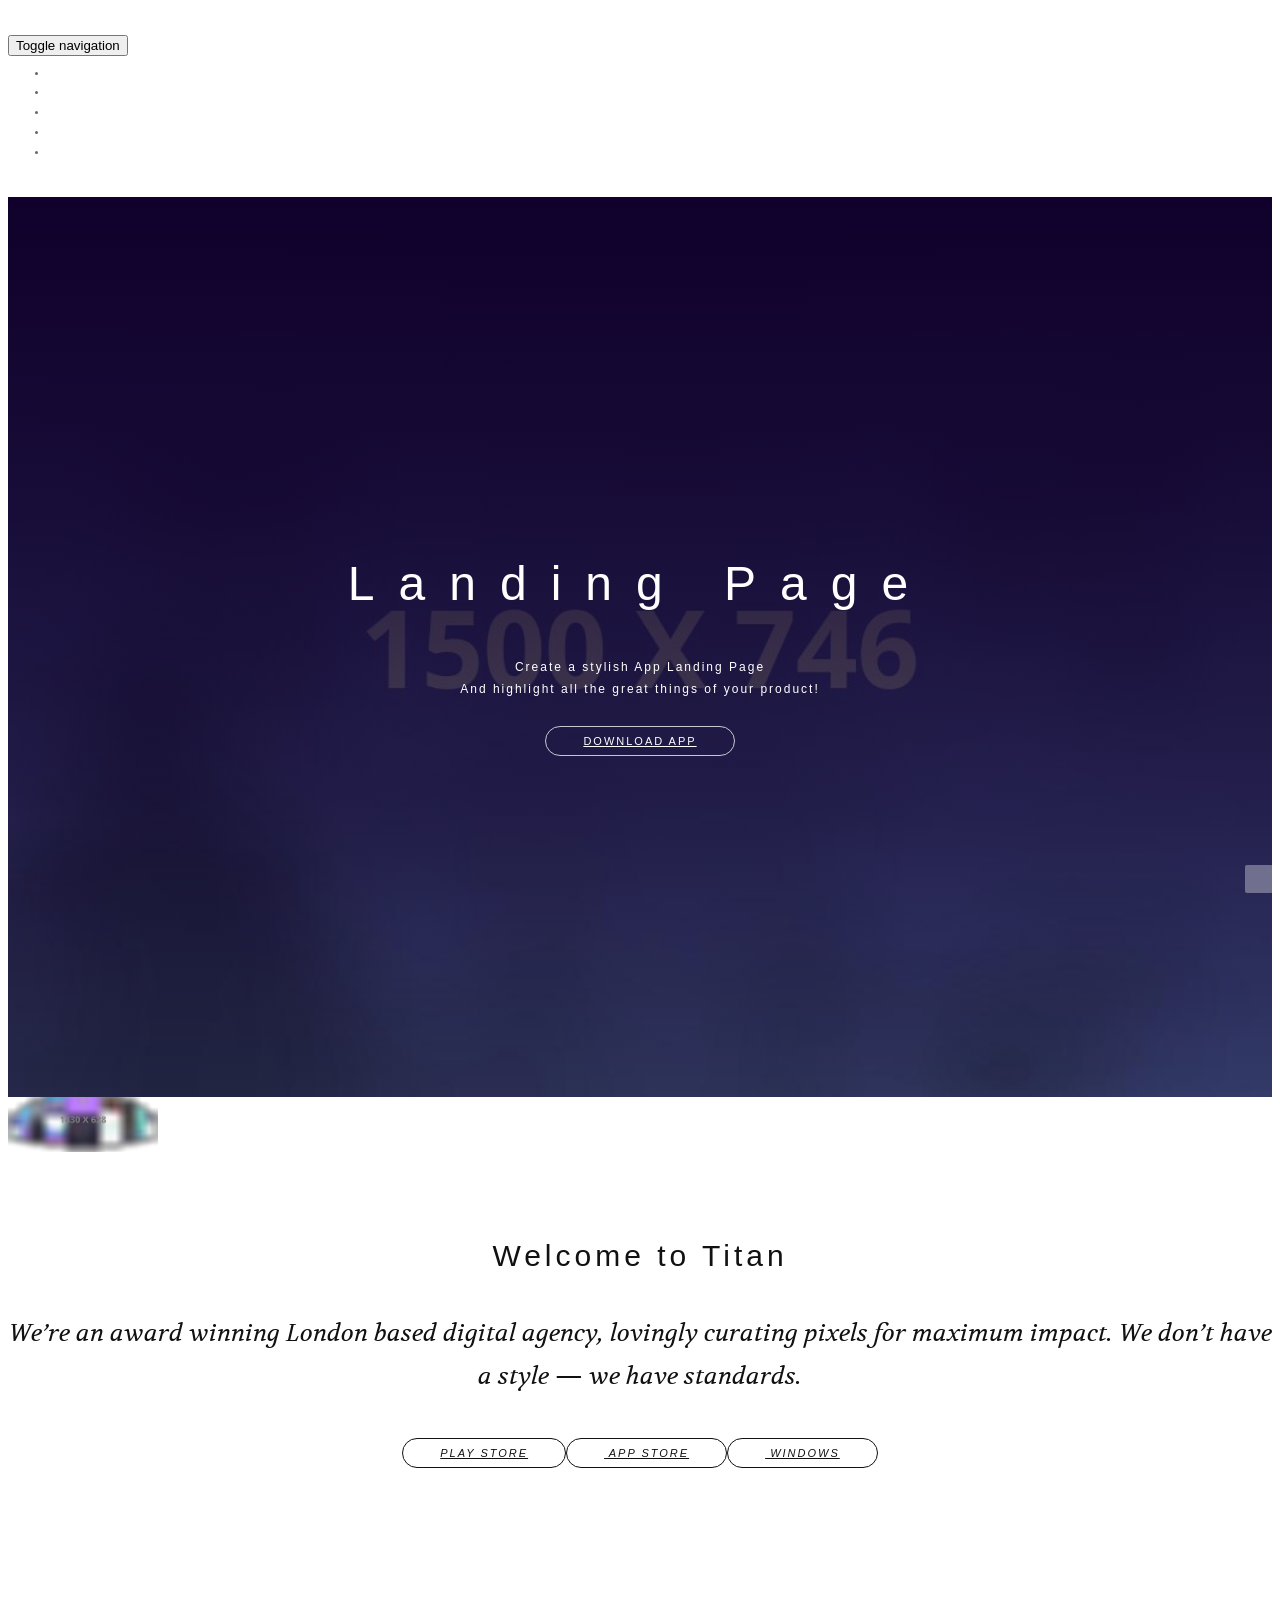
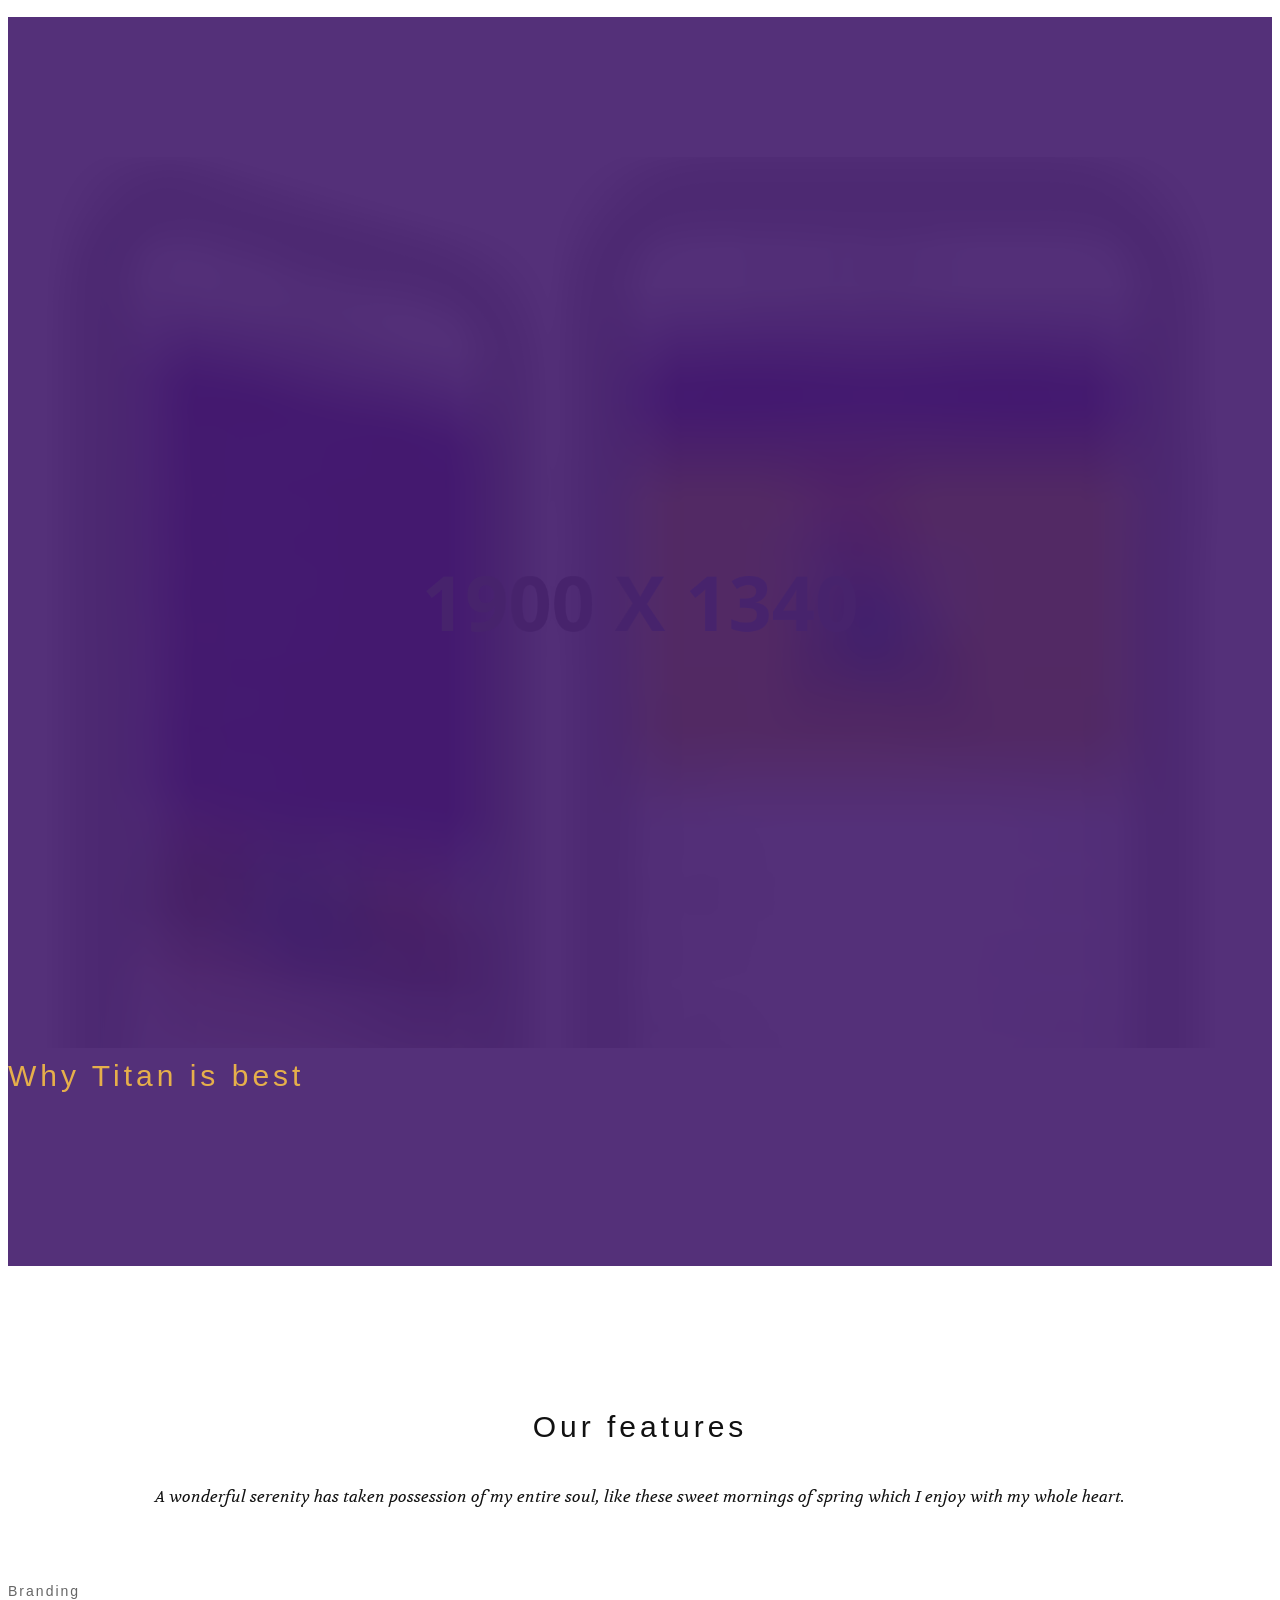
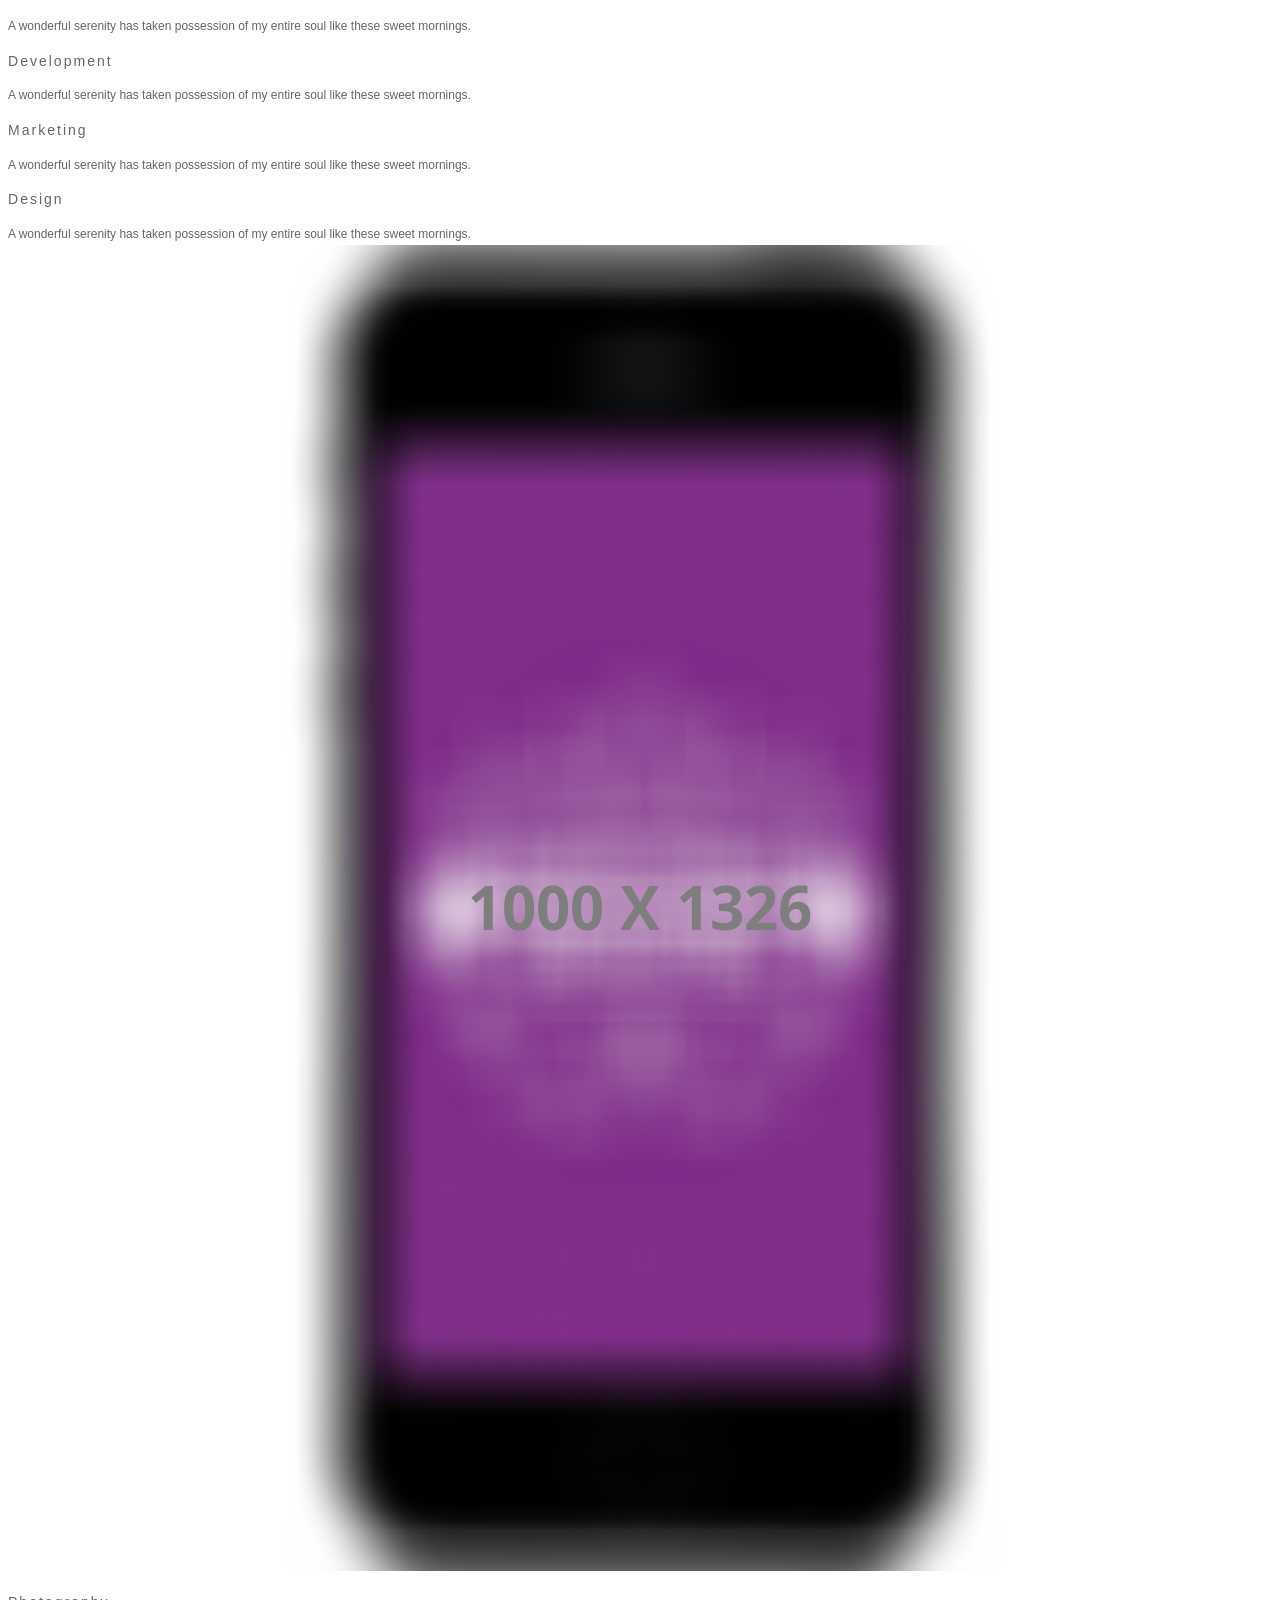
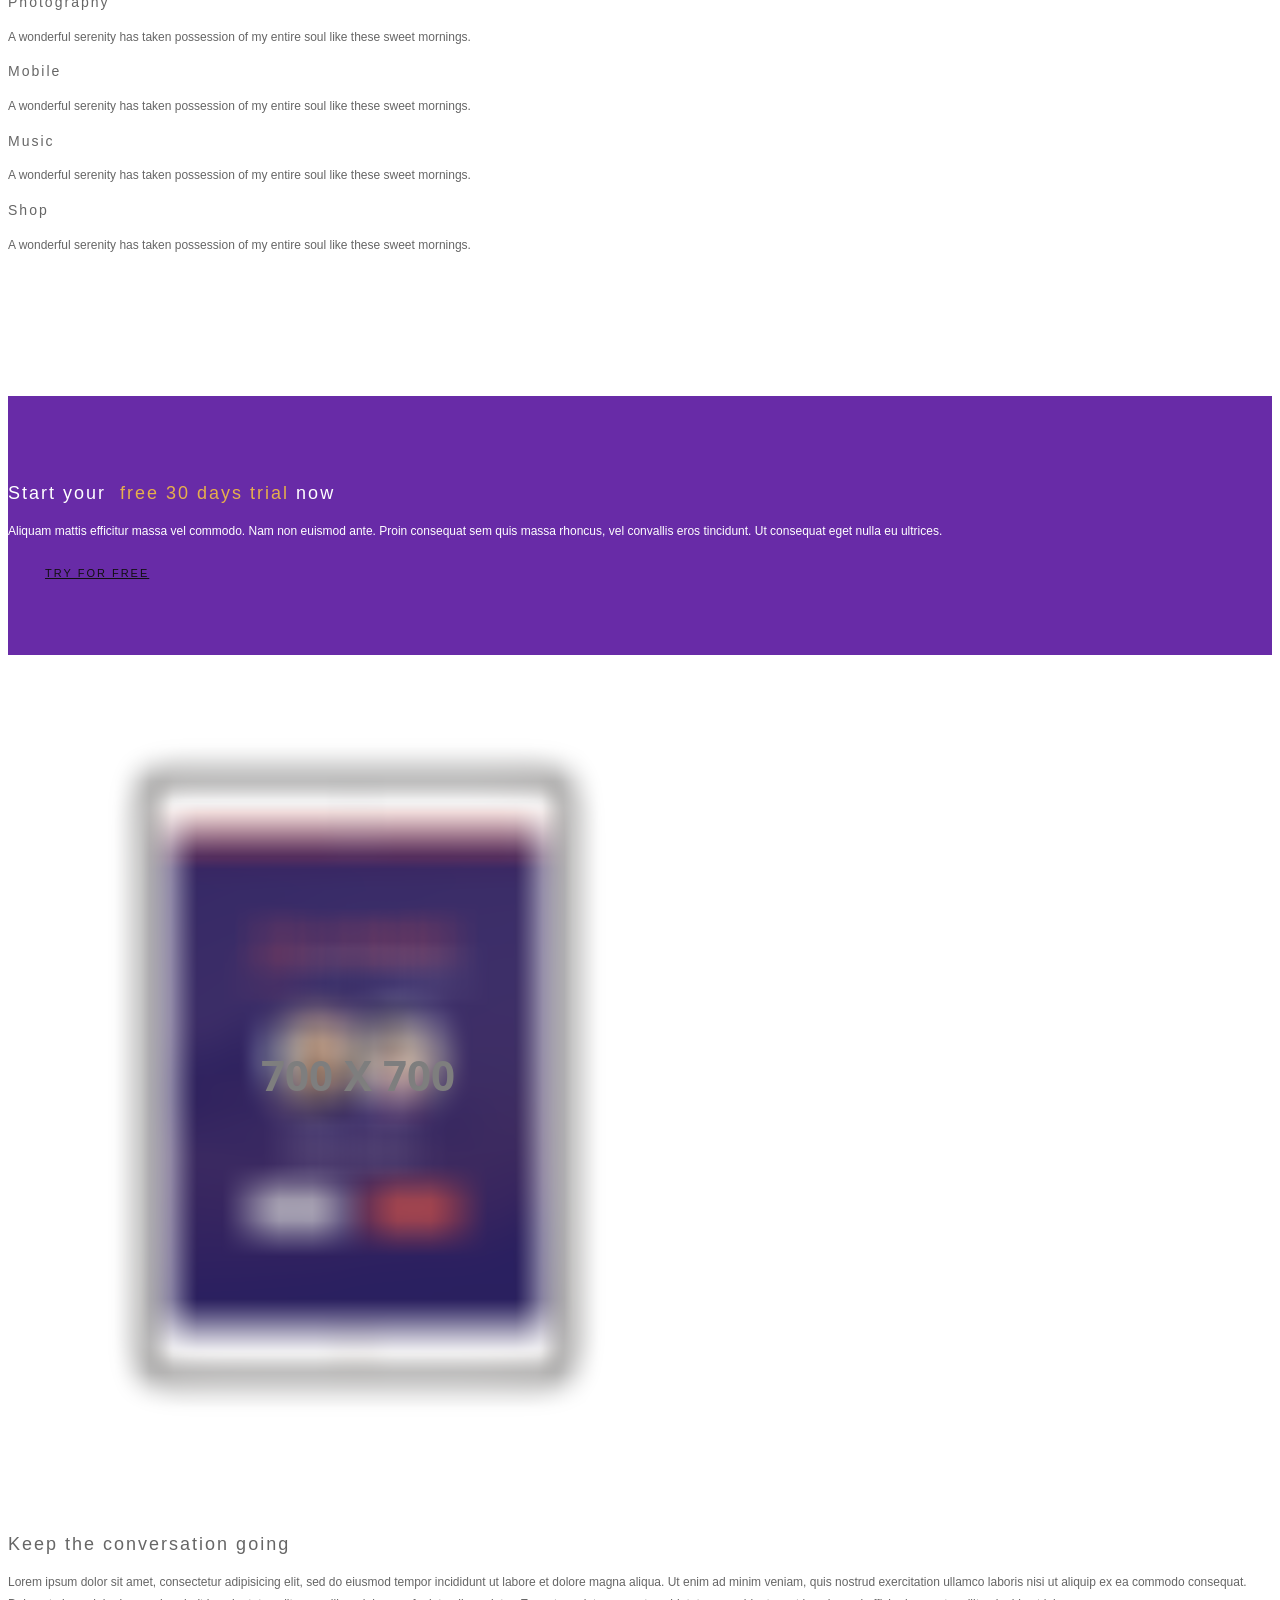
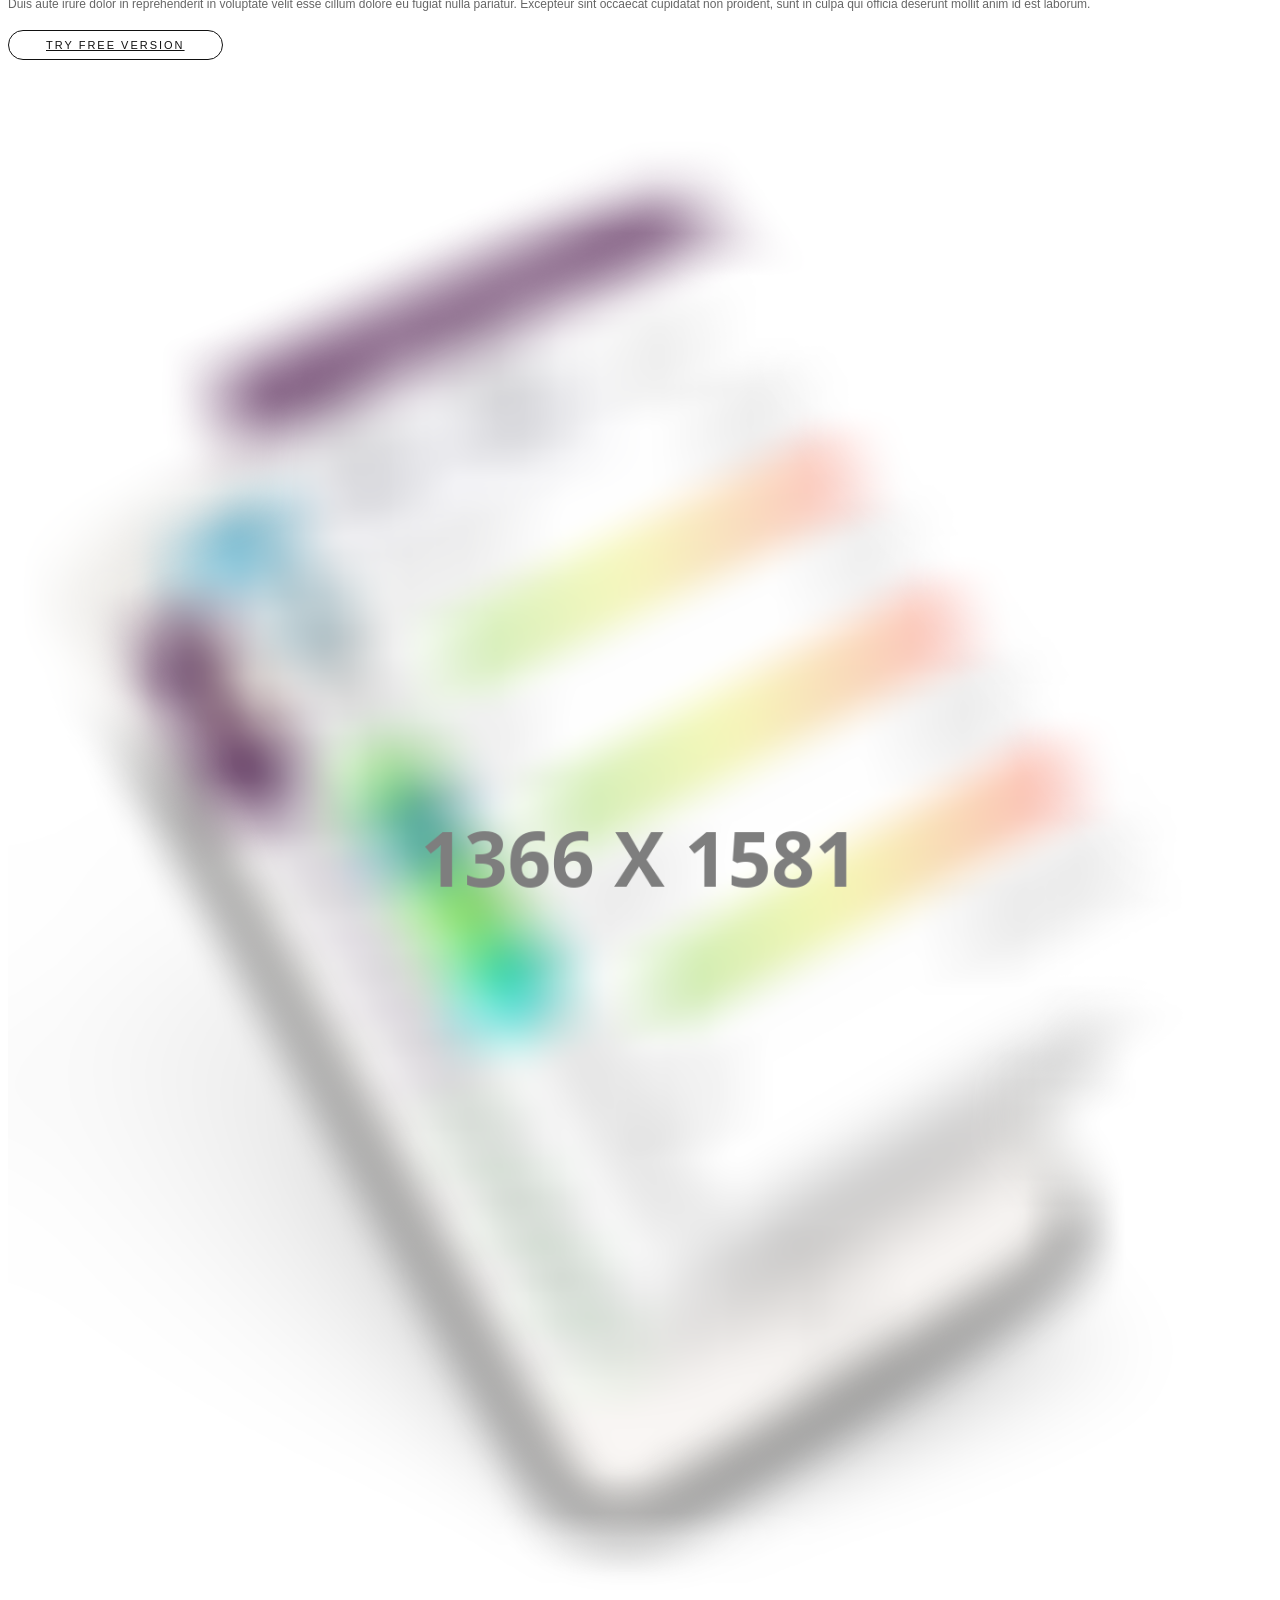
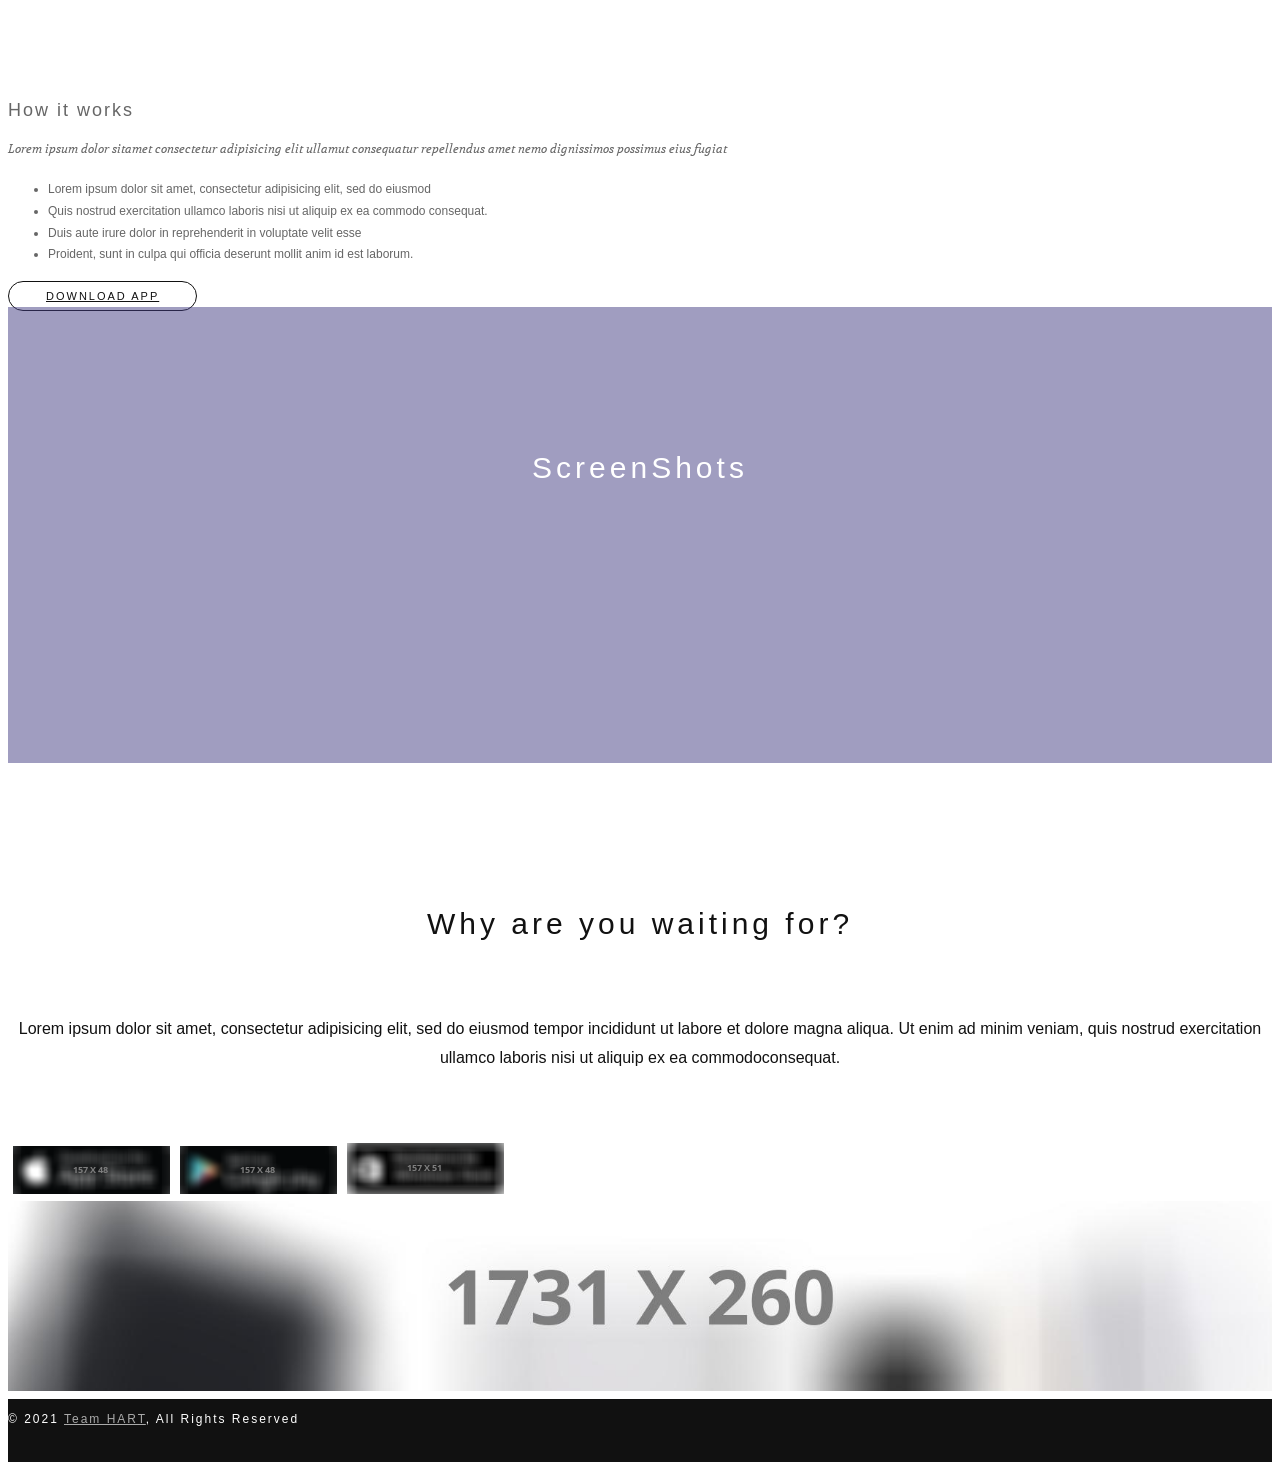
==== commit 972805cf: "Small changes" ====
--- a/contact.html
+++ b/contact.html
@@ -5,7 +5,6 @@
     <meta http-equiv="X-UA-Compatible" content="IE=edge">
     <meta name="viewport" content="width=device-width, initial-scale=1">
     <title>HART homepage</title>
-    -->
     <!-- Default stylesheets-->
     <link href="assets/lib/bootstrap/dist/css/bootstrap.min.css" rel="stylesheet">
     <!-- Template specific stylesheets-->
--- a/assets/css/style.css
+++ b/assets/css/style.css
@@ -9,7 +9,7 @@
 
 body {
   background: #fff;
-  font: 400 12px/1.8 "Open Sans", sans-serif;
+  font: 400 12px/1.8 "Poppins", sans-serif;
   color: #666;
   -webkit-font-smoothing: antialiased;
 }
@@ -648,7 +648,7 @@
 --------------------------------------------------------------*/
 .btn {
   border-radius: 0;
-  font-family: "Roboto Condensed", sans-serif;
+  font-family: "Poppins", sans-serif;
   text-transform: uppercase;
   letter-spacing: 2px;
   font-size: 11px;
@@ -829,13 +829,12 @@
 }
 
 .font-alt {
-  font-family: "Roboto Condensed", sans-serif;
-  text-transform: uppercase;
+  font-family: "Poppins", sans-serif;
   letter-spacing: 2px;
 }
 
 .font-serif {
-  font-family: Volkhov, "Times New Roman", sans-serif;
+  font-family: Volkhov, "Poppins", sans-serif;
   font-style: italic;
 }
 
@@ -1035,7 +1034,7 @@
   border: 0;
   border-radius: 0;
   z-index: 1000;
-  font-family: "Roboto Condensed", sans-serif;
+  font-family: "Poppins", sans-serif;
   text-transform: uppercase;
   letter-spacing: 3px;
   font-size: 11px;
@@ -1055,7 +1054,7 @@
 }
 
 .navbar-custom .navbar-brand {
-  letter-spacing: 4px;
+  max-width: 20%;
   font-weight: 400;
   font-size: 22px;
   color: #fff;
@@ -1165,7 +1164,7 @@
 /* Landing Page Header */
 .landing-header:before {
   position: absolute;
-  background: linear-gradient(to bottom, rgba(255, 255, 255, 0) 0%, rgba(119, 47, 109, 0.52) 95%, rgba(115, 35, 105, 0.58) 100%);
+  background: linear-gradient(to bottom, rgba(16, 0, 43, 1) 0%, rgba(16, 0, 43, 0.80) 33%, rgba(16, 0, 43, 0.50) 66%, rgba(16, 0, 43, 0) 100%);
   content: " ";
   height: 100%;
   width: 100%;
@@ -1174,7 +1173,8 @@
 }
 
 .banner-img {
-  margin-top: -145px;
+  width: 150px;
+  margin-top: -10px;
 }
 
 .shop-page-header:before {
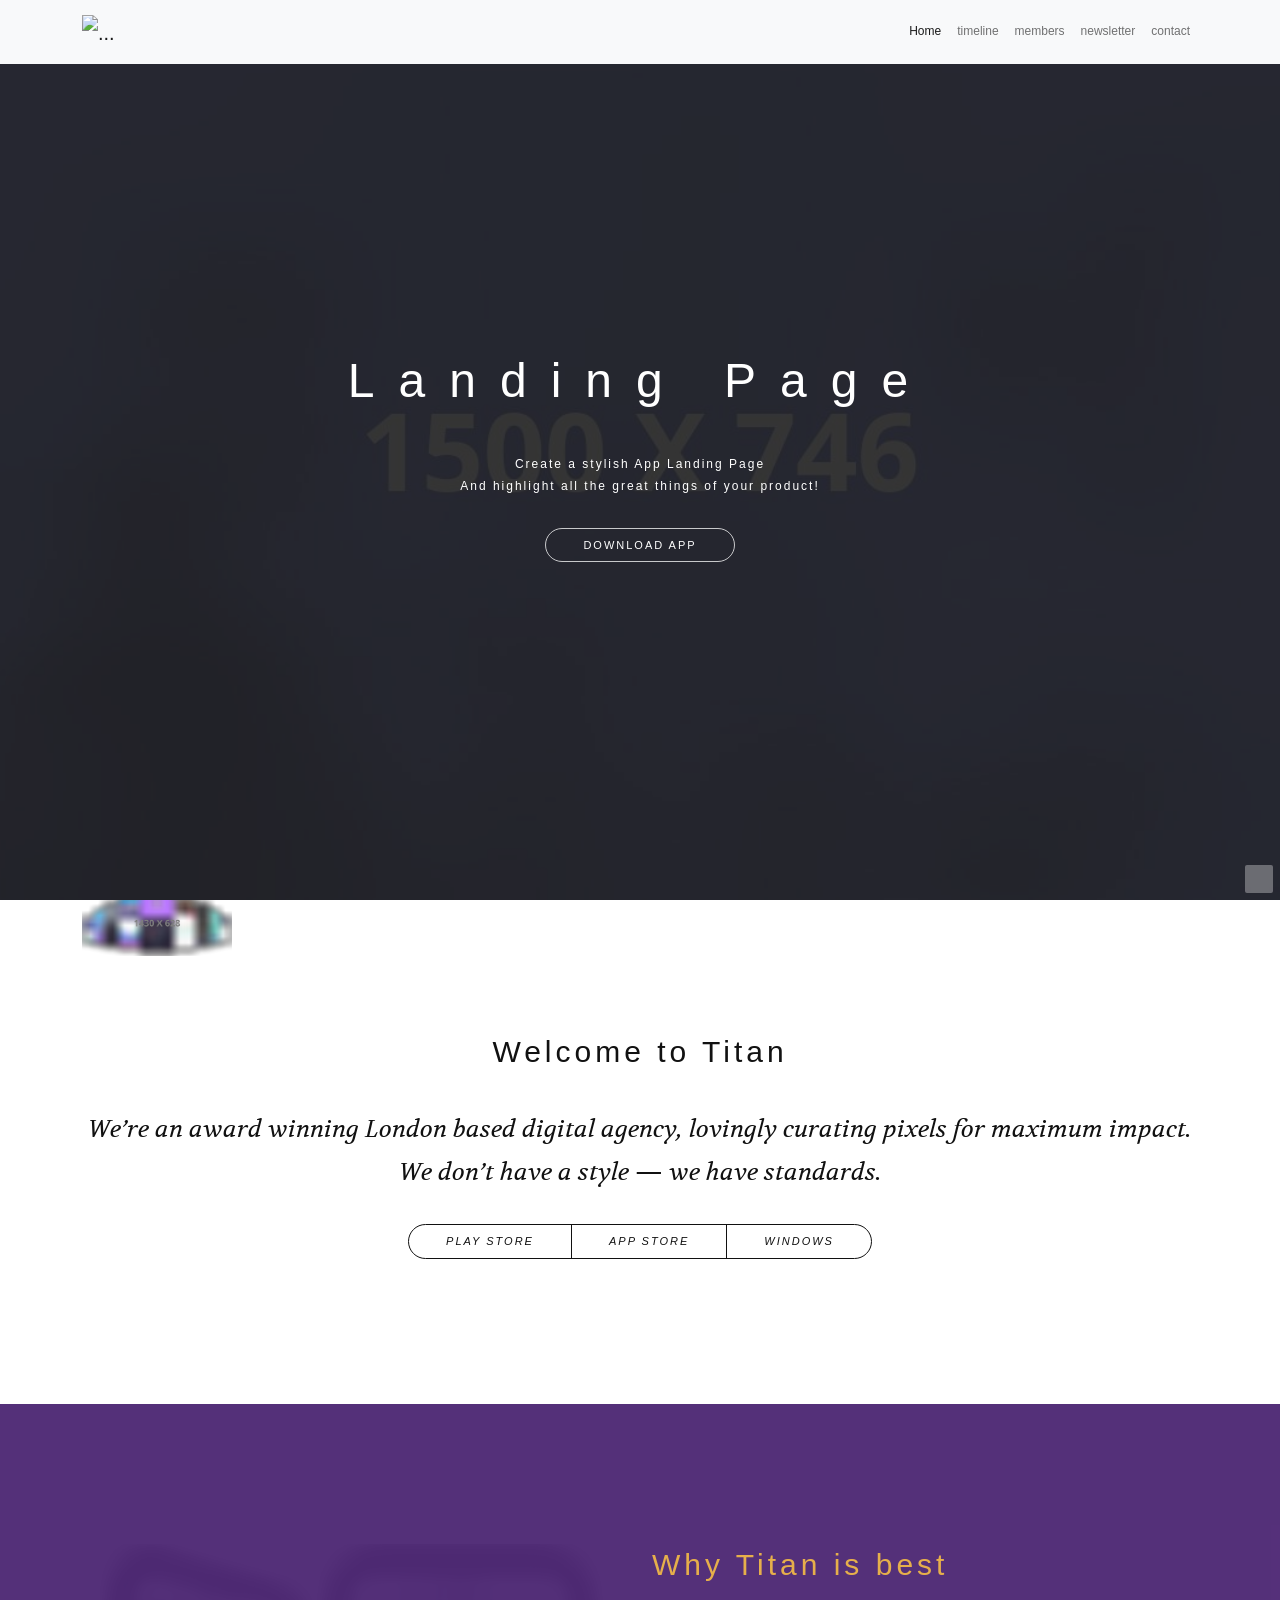
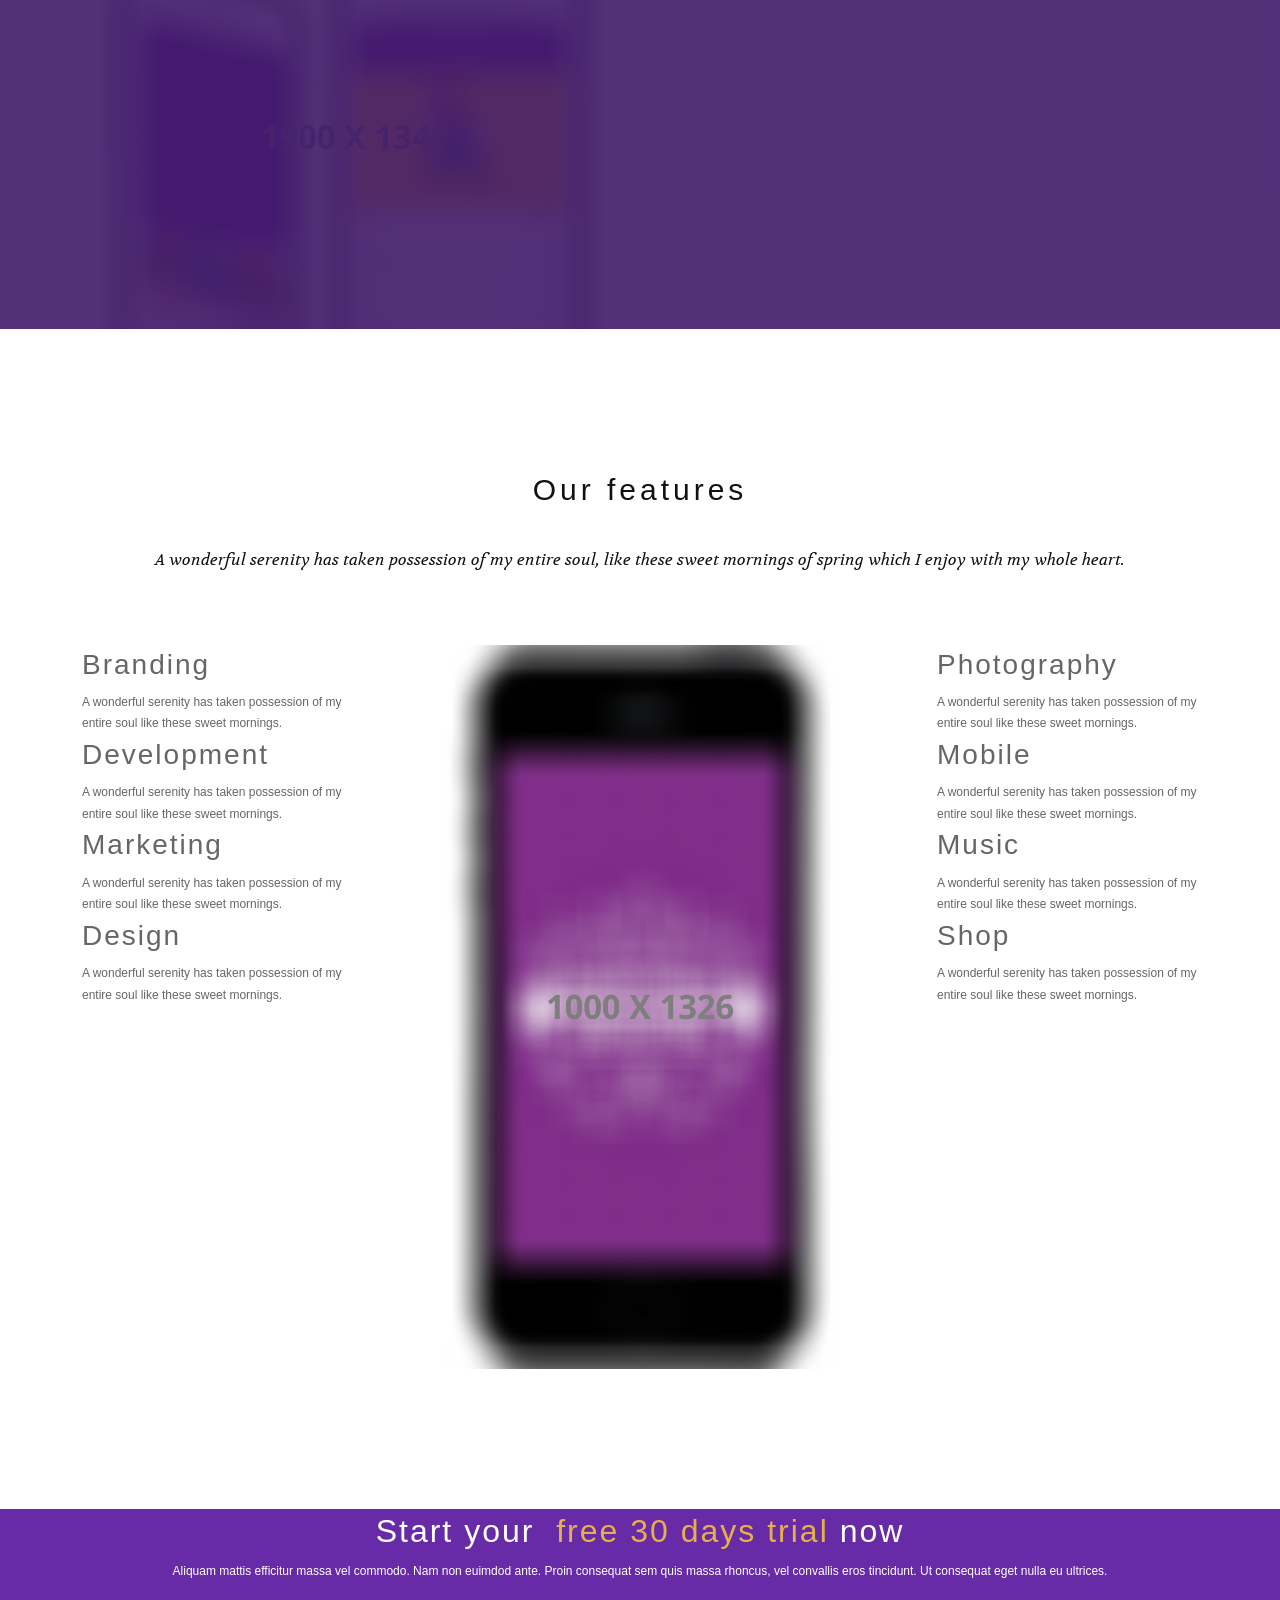
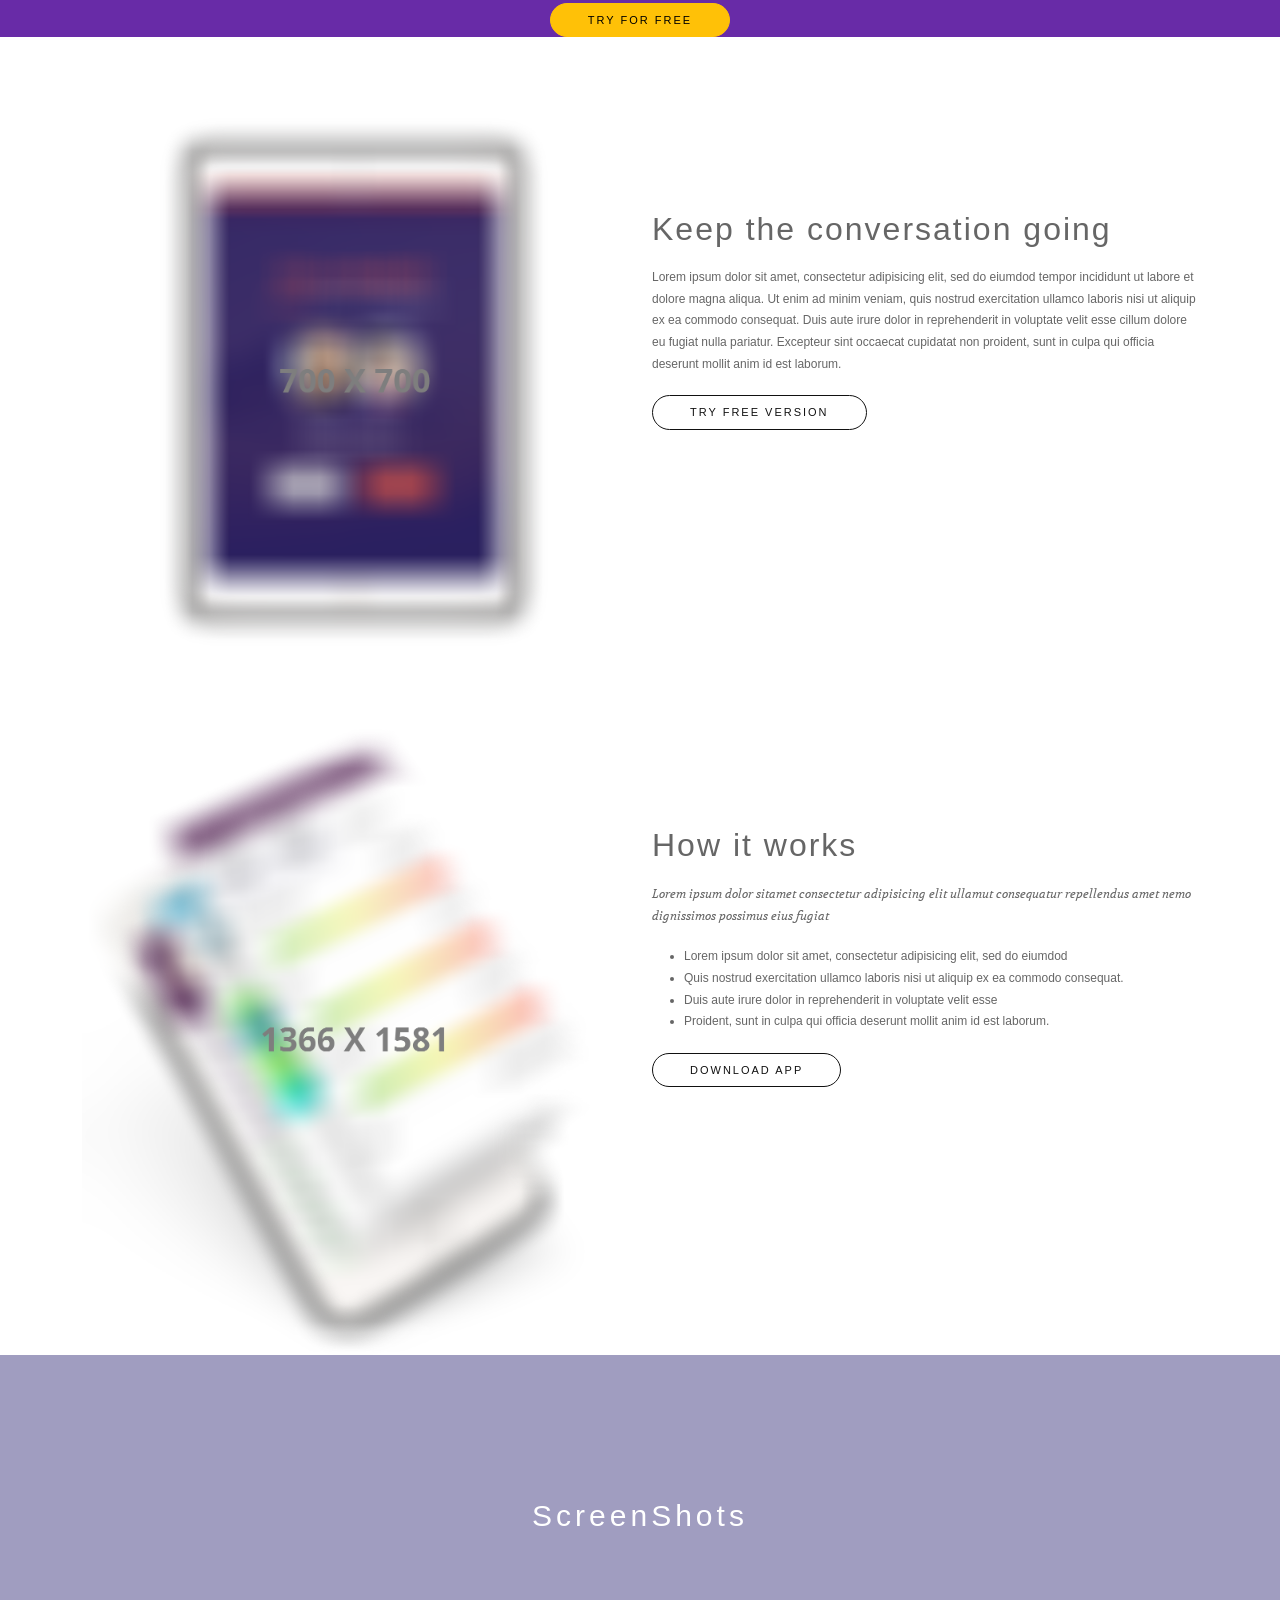
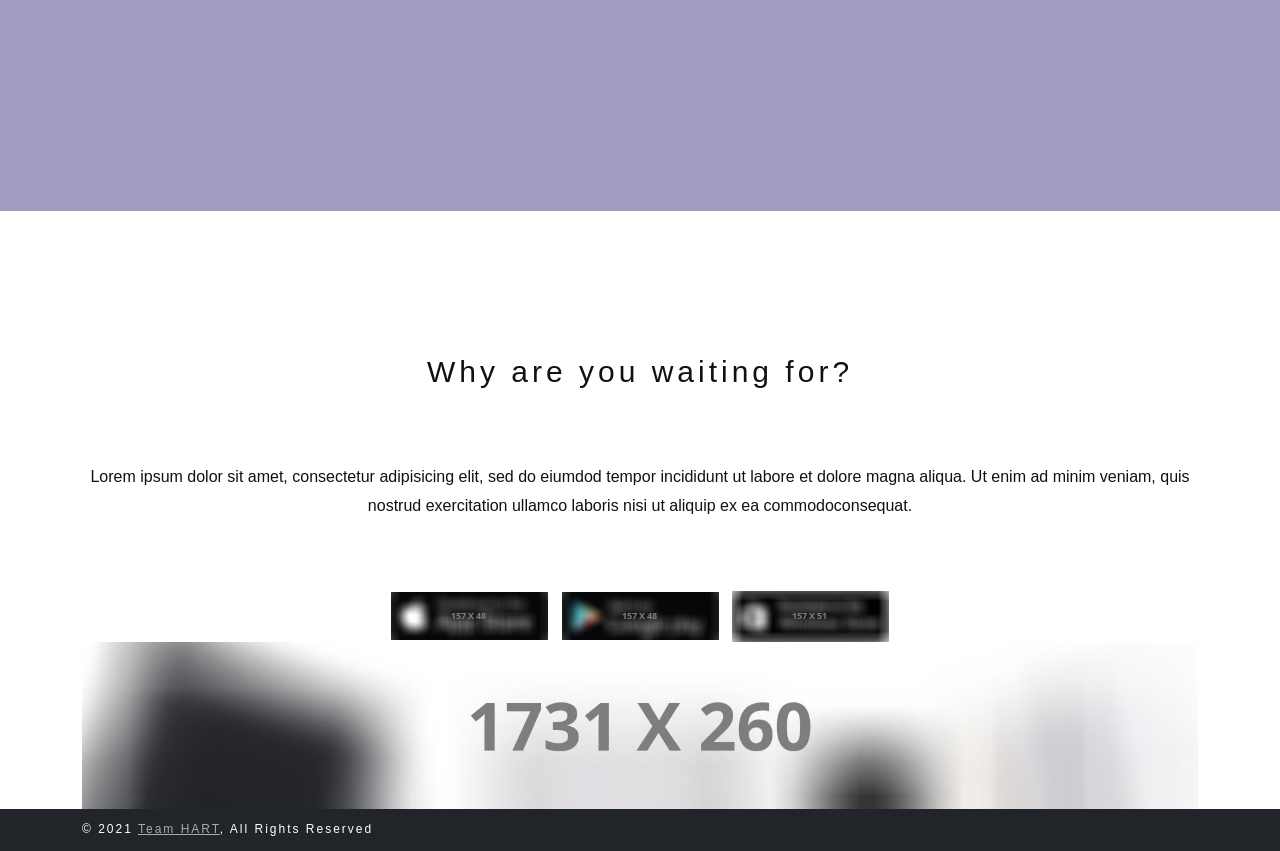
==== commit e8a713a0: "Updated most stuff to bootstrap 5" ====
--- a/contact.html
+++ b/contact.html
@@ -19,7 +19,7 @@
 </head>
 <body data-spy="scroll" data-target=".onpage-navigation" data-offset="60">
 <main>
-    <div class="page-loader">
+    <div class="page-loader" style="background-color: purple">
         <div class="loader">Loading...</div>
     </div>
     <div id="navbar-placeholder"></div>
@@ -39,16 +39,16 @@
         </div>
     </section>
     <div class="container">
-        <div class="row">
-            <div class="col-md-8 col-md-offset-2"><img class="img-responsive banner-img"
-                                                       src="assets/images/landing/banner_img.png"></div>
+        <div class="row align-items-center">
+            <div><img alt="image" class="img-responsive banner-img"
+                      src="assets/images/landing/banner_img.png"></div>
         </div>
     </div>
     <div class="main">
         <section class="module-medium" id="about">
             <div class="container">
-                <div class="row">
-                    <div class="col-sm-8 col-sm-offset-2">
+                <div class="row align-items-center">
+                    <div>
                         <h2 class="module-title font-alt">Welcome to Titan</h2>
                         <div class="module-subtitle font-serif large-text">We’re an award winning London based digital
                             agency, lovingly curating pixels for maximum impact. We don’t have a style — we have
@@ -69,12 +69,12 @@
                  data-background="assets/images/landing/why_choose_bg.png">
             <div class="container">
                 <div class="row">
-                    <div class="col-sm-6"><img src="assets/images/landing/why_choose.png" alt=""></div>
-                    <div class="col-sm-6">
+                    <div class="col"><img src="assets/images/landing/why_choose.png" alt=""></div>
+                    <div class="col">
                         <h2 class="module-title font-alt align-left">Why Titan is best</h2>
                         <p class="module-subtitle font-serif align-left">A wonderful serenity has taken possession of my
                             entire soul, like these sweet mornings of spring which I enjoy with my whole heart.</p>
-                        <p>Lorem ipsum dolor sit amet, consectetur adipisicing elit, sed do eiusmod tempor incididunt ut
+                        <p>Lorem ipsum dolor sit amet, consectetur adipisicing elit, sed do eiumdod tempor incididunt ut
                             labore et dolore magna aliqua. Ut enim ad minim veniam, quis nostrud exercitation ullamco
                             laboris nisi ut aliquip ex ea commodo consequat.</p><a
                             class="btn btn-border-w btn-round video-pop-up"
@@ -86,8 +86,8 @@
         </section>
         <section class="module" id="alt-features">
             <div class="container">
-                <div class="row">
-                    <div class="col-sm-6 col-sm-offset-3">
+                <div class="row align-items-center">
+                    <div class="col">
                         <h2 class="module-title font-alt">Our features</h2>
                         <div class="module-subtitle font-serif">A wonderful serenity has taken possession of my entire
                             soul, like these sweet mornings of spring which I enjoy with my whole heart.
@@ -95,7 +95,7 @@
                     </div>
                 </div>
                 <div class="row">
-                    <div class="col-sm-6 col-md-3 col-lg-3">
+                    <div class="col-3 col-3 col-3">
                         <div class="alt-features-item">
                             <div class="alt-features-icon"><span class="icon-strategy"></span></div>
                             <h3 class="alt-features-title font-alt">Branding</h3>A wonderful serenity has taken
@@ -117,11 +117,11 @@
                             of my entire soul like these sweet mornings.
                         </div>
                     </div>
-                    <div class="col-md-6 col-lg-6 hidden-xs hidden-sm">
+                    <div class="col-lg-6 col-xl-6 hidden-xs hidden-md">
                         <div class="alt-services-image align-center"><img src="assets/images/landing/feature.png"
                                                                           alt="Feature Image"></div>
                     </div>
-                    <div class="col-sm-6 col-md-3 col-lg-3">
+                    <div class="col-md-6 col-lg-3 col-xl-3">
                         <div class="alt-features-item">
                             <div class="alt-features-icon"><span class="icon-camera"></span></div>
                             <h3 class="alt-features-title font-alt">Photography</h3>A wonderful serenity has taken
@@ -146,13 +146,13 @@
                 </div>
             </div>
         </section>
-        <section class="module-small free-trial">
+        <section class="module-mdall free-trial">
             <div class="container text-center">
-                <div class="row">
-                    <div class="col-sm-8 col-sm-offset-2">
+                <div class="row align-items-center">
+                    <div>
                         <h2 class="font-alt">Start your &nbsp;<span class="color-golden">free 30 days trial</span> now
                         </h2>
-                        <p class="color-light font-15">Aliquam mattis efficitur massa vel commodo. Nam non euismod ante.
+                        <p class="color-light font-15">Aliquam mattis efficitur massa vel commodo. Nam non euimdod ante.
                             Proin consequat sem quis massa rhoncus, vel convallis eros tincidunt. Ut consequat eget
                             nulla eu ultrices.</p>
                     </div>
@@ -163,11 +163,11 @@
         <section>
             <div class="container">
                 <div class="row landing-image-text">
-                    <div class="col-sm-6 col-sm-push-6"><img class="center-block" src="assets/images/landing/ipad.png"
-                                                             alt=""></div>
-                    <div class="col-sm-6 col-sm-pull-6">
+                    <div class="col"><img class="center-block" src="assets/images/landing/ipad.png"
+                                          alt=""></div>
+                    <div class="col">
                         <h2 class="font-alt">Keep the conversation going</h2>
-                        <p>Lorem ipsum dolor sit amet, consectetur adipisicing elit, sed do eiusmod tempor incididunt ut
+                        <p>Lorem ipsum dolor sit amet, consectetur adipisicing elit, sed do eiumdod tempor incididunt ut
                             labore et dolore magna aliqua. Ut enim ad minim veniam, quis nostrud exercitation ullamco
                             laboris nisi ut aliquip ex ea commodo consequat. Duis aute irure dolor in reprehenderit in
                             voluptate velit esse cillum dolore eu fugiat nulla pariatur. Excepteur sint occaecat
@@ -176,14 +176,14 @@
                     </div>
                 </div>
                 <div class="row landing-image-text">
-                    <div class="col-sm-6"><img class="center-block" src="assets/images/landing/iphone-mockup.png"
-                                               alt=""></div>
-                    <div class="col-sm-6">
+                    <div class="col"><img class="center-block" src="assets/images/landing/iphone-mockup.png"
+                                          alt=""></div>
+                    <div class="col">
                         <h2 class="font-alt">How it works</h2>
                         <p class="font-serif">Lorem ipsum dolor sitamet consectetur adipisicing elit ullamut consequatur
                             repellendus amet nemo dignissimos possimus eius fugiat</p>
                         <ul>
-                            <li>Lorem ipsum dolor sit amet, consectetur adipisicing elit, sed do eiusmod</li>
+                            <li>Lorem ipsum dolor sit amet, consectetur adipisicing elit, sed do eiumdod</li>
                             <li>Quis nostrud exercitation ullamco laboris nisi ut aliquip ex ea commodo consequat.</li>
                             <li>Duis aute irure dolor in reprehenderit in voluptate velit esse</li>
                             <li>Proident, sunt in culpa qui officia deserunt mollit anim id est laborum.</li>
@@ -196,8 +196,8 @@
         <section class="module bg-dark parallax-bg landing-screenshot"
                  data-background="assets/images/landing/screenshot_bg.png">
             <div class="container">
-                <div class="row">
-                    <div class="col-sm-6 col-sm-offset-3">
+                <div class="row align-items-center">
+                    <div>
                         <h2 class="module-title font-alt">ScreenShots</h2>
                         <div class="module-subtitle font-serif">A wonderful serenity has taken possession of my entire
                             soul, like these sweet mornings of spring which I enjoy with my whole heart.
@@ -207,28 +207,28 @@
                 <div class="row client">
                     <div class="owl-carousel text-center" data-items="4" data-pagination="true" data-navigation="false">
                         <div class="owl-item">
-                            <div class="col-sm-12"><img src="assets/images/landing/screenshot1.jpg"
-                                                        alt="App Screenshot"></div>
-                        </div>
-                        <div class="owl-item">
-                            <div class="col-sm-12"><img src="assets/images/landing/screenshot2.jpg"
-                                                        alt="App Screenshot"></div>
-                        </div>
-                        <div class="owl-item">
-                            <div class="col-sm-12"><img src="assets/images/landing/screenshot3.jpg"
-                                                        alt="App Screenshot"></div>
-                        </div>
-                        <div class="owl-item">
-                            <div class="col-sm-12"><img src="assets/images/landing/screenshot4.jpg"
-                                                        alt="App Screenshot"></div>
-                        </div>
-                        <div class="owl-item">
-                            <div class="col-sm-12"><img src="assets/images/landing/screenshot5.jpg"
-                                                        alt="App Screenshot"></div>
-                        </div>
-                        <div class="owl-item">
-                            <div class="col-sm-12"><img src="assets/images/landing/screenshot6.jpg"
-                                                        alt="App Screenshot"></div>
+                            <div class="col-12"><img src="assets/images/landing/screenshot1.jpg"
+                                                     alt="App Screenshot"></div>
+                        </div>
+                        <div class="owl-item">
+                            <div class="col-12"><img src="assets/images/landing/screenshot2.jpg"
+                                                     alt="App Screenshot"></div>
+                        </div>
+                        <div class="owl-item">
+                            <div class="col-12"><img src="assets/images/landing/screenshot3.jpg"
+                                                     alt="App Screenshot"></div>
+                        </div>
+                        <div class="owl-item">
+                            <div class="col-12"><img src="assets/images/landing/screenshot4.jpg"
+                                                     alt="App Screenshot"></div>
+                        </div>
+                        <div class="owl-item">
+                            <div class="col-12"><img src="assets/images/landing/screenshot5.jpg"
+                                                     alt="App Screenshot"></div>
+                        </div>
+                        <div class="owl-item">
+                            <div class="col-12"><img src="assets/images/landing/screenshot6.jpg"
+                                                     alt="App Screenshot"></div>
                         </div>
                     </div>
                 </div>
@@ -237,17 +237,18 @@
         <section class="module download pb-0">
             <div class="container text-center">
                 <h2 class="module-title font-alt">Why are you waiting for?</h2>
-                <div class="row">
-                    <div class="col-md-6 col-md-offset-3">
+                <div class="row align-items-center">
+                    <div class="col">
                         <p class="module-subtitle">Lorem ipsum dolor sit amet, consectetur adipisicing elit, sed do
-                            eiusmod tempor incididunt ut labore et dolore magna aliqua. Ut enim ad minim veniam, quis
-                            nostrud exercitation ullamco laboris nisi ut aliquip ex ea commodoconsequat.</p><a href="#"><img
-                            class="image-button" src="assets/images/landing/apple-store-icon.png"></a><a href="#"><img
-                            class="image-button" src="assets/images/landing/playstore-icon.png"></a><a href="#"><img
-                            class="image-button" src="assets/images/landing/windows-store-icon.png"></a>
-                    </div>
-                </div>
-                <img src="assets/images/landing/landscap-mockup.jpg">
+                            eiumdod tempor incididunt ut labore et dolore magna aliqua. Ut enim ad minim veniam, quis
+                            nostrud exercitation ullamco laboris nisi ut aliquip ex ea commodoconsequat.
+                        </p>
+                        <a href="#"><img alt="image" class="image-button" src="assets/images/landing/apple-store-icon.png"></a>
+                        <a href="#"><img alt="image" class="image-button" src="assets/images/landing/playstore-icon.png"></a>
+                        <a href="#"><img alt="image" class="image-button" src="assets/images/landing/windows-store-icon.png"></a>
+                    </div>
+                </div>
+                <img alt="image" src="assets/images/landing/landscap-mockup.jpg">
             </div>
         </section>
         <div id="footer-placeholder"></div>
--- a/assets/css/style.css
+++ b/assets/css/style.css
@@ -1164,7 +1164,7 @@
 /* Landing Page Header */
 .landing-header:before {
   position: absolute;
-  background: linear-gradient(to bottom, rgba(16, 0, 43, 1) 0%, rgba(16, 0, 43, 0.80) 33%, rgba(16, 0, 43, 0.50) 66%, rgba(16, 0, 43, 0) 100%);
+  /*background: linear-gradient(to bottom, rgba(16, 0, 43, 1) 0%, rgba(16, 0, 43, 0.80) 33%, rgba(16, 0, 43, 0.50) 66%, rgba(16, 0, 43, 0) 100%);*/
   content: " ";
   height: 100%;
   width: 100%;
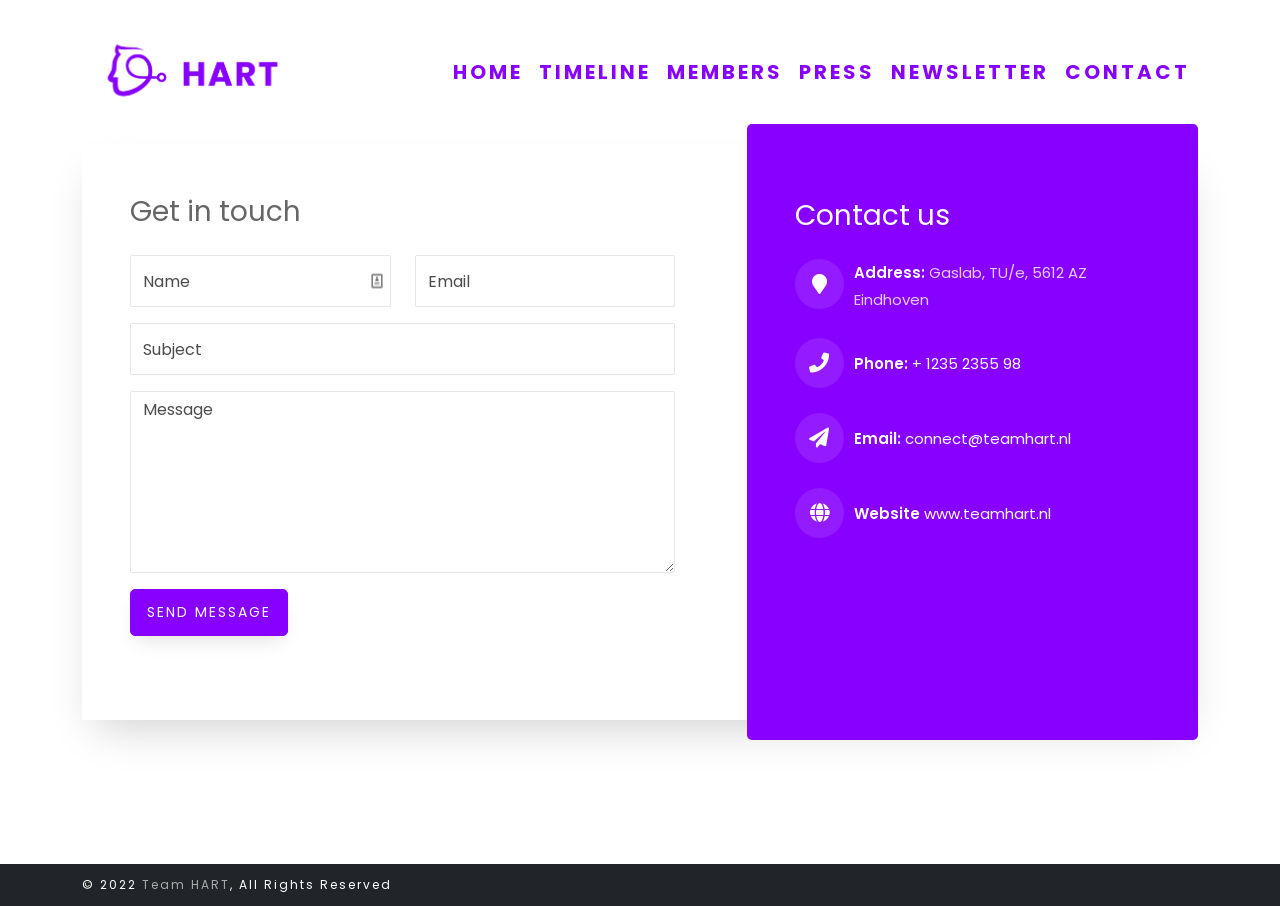
==== commit 18761b24: "Added a contact form and a timeline" ====
--- a/contact.html
+++ b/contact.html
@@ -9,13 +9,14 @@
     <link href="assets/lib/bootstrap/dist/css/bootstrap.min.css" rel="stylesheet">
     <!-- Template specific stylesheets-->
     <link href="https://fonts.googleapis.com/css?family=Roboto+Condensed:400,700" rel="stylesheet">
-    <link href="https://fonts.googleapis.com/css?family=Volkhov:400i" rel="stylesheet">
+    <link href="https://fonts.googleapis.com/css?family=Poppins" rel="stylesheet">
     <link href="https://fonts.googleapis.com/css?family=Open+Sans:300,400,600,700,800" rel="stylesheet">
     <link href="assets/lib/components-font-awesome/css/font-awesome.min.css" rel="stylesheet">
     <link href="assets/lib/owl.carousel/dist/assets/owl.carousel.min.css" rel="stylesheet">
     <link href="assets/lib/owl.carousel/dist/assets/owl.theme.default.min.css" rel="stylesheet">
     <!-- Main stylesheet and color file-->
     <link href="assets/css/style.css" rel="stylesheet">
+    <link href="assets/css/contact.css" rel="stylesheet">
 </head>
 <body data-spy="scroll" data-target=".onpage-navigation" data-offset="60">
 <main>
@@ -23,236 +24,97 @@
         <div class="loader">Loading...</div>
     </div>
     <div id="navbar-placeholder"></div>
-    <section class="home-section home-fade home-full-height bg-dark-60 landing-header" id="home"
-             data-background="assets/images/landing/landing_bg.jpg">
-        <div class="titan-caption">
-            <div class="caption-content">
-                <div class="container">
-                    <div class="font-alt mb-30 titan-title-size-4">Landing Page</div>
-                    <div class="font-alt">Create a stylish App Landing Page<br>And highlight all the great things of
-                        your product!
-                    </div>
-                    <div class="font-alt mt-30"><a class="btn btn-border-w btn-circle" href="#"><i
-                            class="icon-download"></i> Download App</a></div>
-                </div>
-            </div>
-        </div>
-    </section>
-    <div class="container">
-        <div class="row align-items-center">
-            <div><img alt="image" class="img-responsive banner-img"
-                      src="assets/images/landing/banner_img.png"></div>
-        </div>
-    </div>
-    <div class="main">
-        <section class="module-medium" id="about">
+    <div>
+        <section class="ftco-section">
             <div class="container">
-                <div class="row align-items-center">
-                    <div>
-                        <h2 class="module-title font-alt">Welcome to Titan</h2>
-                        <div class="module-subtitle font-serif large-text">We’re an award winning London based digital
-                            agency, lovingly curating pixels for maximum impact. We don’t have a style — we have
-                            standards.
-                            <div class="text-center">
-                                <div class="btn-group mt-30"><a class="btn btn-border-d btn-circle" href="#"><i
-                                        class="fa fa-android"></i> Play Store</a><a class="btn btn-border-d btn-circle"
-                                                                                    href="#"><i class="fa fa-apple"></i>
-                                    App Store</a><a class="btn btn-border-d btn-circle" href="#"><i
-                                        class="fa fa-windows"></i> Windows</a></div>
+                <div class="row justify-content-center align-items-center">
+                    <div class="col-10 col-12">
+                        <div class="wrapper">
+                            <div class="row no-gutters">
+                                <div class="col-md-7 d-flex align-items-stretch">
+                                    <div class="contact-wrap w-100 p-md-5 p-4">
+                                        <h3 class="mb-4">Get in touch</h3>
+                                        <div id="form-message-warning" class="mb-4"></div>
+                                        <div id="form-message-success" class="mb-4">
+                                            Your message was sent, thank you!
+                                        </div>
+                                        <form method="POST" id="contactForm" name="contactForm" novalidate="novalidate">
+                                            <div class="row">
+                                                <div class="col-md-6">
+                                                    <div class="form-group">
+                                                        <input type="text" class="form-control" name="name" id="name" placeholder="Name" style="background-image: url(&quot;[data-uri]&quot;); background-repeat: no-repeat; background-attachment: scroll; background-size: 16px 18px; background-position: 98% 50%;">
+                                                    </div>
+                                                </div>
+                                                <div class="col-md-6">
+                                                    <div class="form-group">
+                                                        <input type="email" class="form-control" name="email" id="email" placeholder="Email">
+                                                    </div>
+                                                </div>
+                                                <div class="col-md-12">
+                                                    <div class="form-group">
+                                                        <input type="text" class="form-control" name="subject" id="subject" placeholder="Subject">
+                                                    </div>
+                                                </div>
+                                                <div class="col-md-12">
+                                                    <div class="form-group">
+                                                        <textarea name="message" class="form-control" id="message" cols="30" rows="7" placeholder="Message"></textarea>
+                                                    </div>
+                                                </div>
+                                                <div class="col-md-12">
+                                                    <div class="form-group">
+                                                        <input type="submit" value="Send Message" class="btn btn-primary">
+                                                        <div class="submitting"></div>
+                                                    </div>
+                                                </div>
+                                            </div>
+                                        </form>
+                                    </div>
+                                </div>
+                                <div class="col-md-5 d-flex align-items-stretch">
+                                    <div class="info-wrap bg-primary w-100 p-lg-5 p-4">
+                                        <h3 class="mb-4 mt-md-4">Contact us</h3>
+                                        <div class="dbox w-100 d-flex align-items-start">
+                                            <div class="icon d-flex align-items-center justify-content-center">
+                                                <span class="fa fa-map-marker"></span>
+                                            </div>
+                                            <div class="text pl-3">
+                                                <p><span>Address:</span> Gaslab, TU/e, 5612 AZ Eindhoven</p>
+                                            </div>
+                                        </div>
+                                        <div class="dbox w-100 d-flex align-items-center">
+                                            <div class="icon d-flex align-items-center justify-content-center">
+                                                <span class="fa fa-phone"></span>
+                                            </div>
+                                            <div class="text pl-3">
+                                                <p><span>Phone:</span> <a href="tel://1234567920">+ 1235 2355 98</a></p>
+                                            </div>
+                                        </div>
+                                        <div class="dbox w-100 d-flex align-items-center">
+                                            <div class="icon d-flex align-items-center justify-content-center">
+                                                <span class="fa fa-paper-plane"></span>
+                                            </div>
+                                            <div class="text pl-3">
+                                                <p><span>Email:</span> <a href="mailto:connect@teamhart.nl">connect@teamhart.nl</a></p>
+                                            </div>
+                                        </div>
+                                        <div class="dbox w-100 d-flex align-items-center">
+                                            <div class="icon d-flex align-items-center justify-content-center">
+                                                <span class="fa fa-globe"></span>
+                                            </div>
+                                            <div class="text pl-3">
+                                                <p><span>Website</span> <a href="#">www.teamhart.nl</a></p>
+                                            </div>
+                                        </div>
+                                    </div>
+                                </div>
                             </div>
                         </div>
                     </div>
                 </div>
             </div>
         </section>
-        <section class="module pb-0 bg-dark landing-reason parallax-bg"
-                 data-background="assets/images/landing/why_choose_bg.png">
-            <div class="container">
-                <div class="row">
-                    <div class="col"><img src="assets/images/landing/why_choose.png" alt=""></div>
-                    <div class="col">
-                        <h2 class="module-title font-alt align-left">Why Titan is best</h2>
-                        <p class="module-subtitle font-serif align-left">A wonderful serenity has taken possession of my
-                            entire soul, like these sweet mornings of spring which I enjoy with my whole heart.</p>
-                        <p>Lorem ipsum dolor sit amet, consectetur adipisicing elit, sed do eiumdod tempor incididunt ut
-                            labore et dolore magna aliqua. Ut enim ad minim veniam, quis nostrud exercitation ullamco
-                            laboris nisi ut aliquip ex ea commodo consequat.</p><a
-                            class="btn btn-border-w btn-round video-pop-up"
-                            href="https://www.youtube.com/watch?v=TTxZj3DZiIM"><i class="icon-video"></i> Watch our
-                        video</a>
-                    </div>
-                </div>
-            </div>
-        </section>
-        <section class="module" id="alt-features">
-            <div class="container">
-                <div class="row align-items-center">
-                    <div class="col">
-                        <h2 class="module-title font-alt">Our features</h2>
-                        <div class="module-subtitle font-serif">A wonderful serenity has taken possession of my entire
-                            soul, like these sweet mornings of spring which I enjoy with my whole heart.
-                        </div>
-                    </div>
-                </div>
-                <div class="row">
-                    <div class="col-3 col-3 col-3">
-                        <div class="alt-features-item">
-                            <div class="alt-features-icon"><span class="icon-strategy"></span></div>
-                            <h3 class="alt-features-title font-alt">Branding</h3>A wonderful serenity has taken
-                            possession of my entire soul like these sweet mornings.
-                        </div>
-                        <div class="alt-features-item">
-                            <div class="alt-features-icon"><span class="icon-tools-2"></span></div>
-                            <h3 class="alt-features-title font-alt">Development</h3>A wonderful serenity has taken
-                            possession of my entire soul like these sweet mornings.
-                        </div>
-                        <div class="alt-features-item">
-                            <div class="alt-features-icon"><span class="icon-target"></span></div>
-                            <h3 class="alt-features-title font-alt">Marketing</h3>A wonderful serenity has taken
-                            possession of my entire soul like these sweet mornings.
-                        </div>
-                        <div class="alt-features-item">
-                            <div class="alt-features-icon"><span class="icon-tools"></span></div>
-                            <h3 class="alt-features-title font-alt">Design</h3>A wonderful serenity has taken possession
-                            of my entire soul like these sweet mornings.
-                        </div>
-                    </div>
-                    <div class="col-lg-6 col-xl-6 hidden-xs hidden-md">
-                        <div class="alt-services-image align-center"><img src="assets/images/landing/feature.png"
-                                                                          alt="Feature Image"></div>
-                    </div>
-                    <div class="col-md-6 col-lg-3 col-xl-3">
-                        <div class="alt-features-item">
-                            <div class="alt-features-icon"><span class="icon-camera"></span></div>
-                            <h3 class="alt-features-title font-alt">Photography</h3>A wonderful serenity has taken
-                            possession of my entire soul like these sweet mornings.
-                        </div>
-                        <div class="alt-features-item">
-                            <div class="alt-features-icon"><span class="icon-mobile"></span></div>
-                            <h3 class="alt-features-title font-alt">Mobile</h3>A wonderful serenity has taken possession
-                            of my entire soul like these sweet mornings.
-                        </div>
-                        <div class="alt-features-item">
-                            <div class="alt-features-icon"><span class="icon-linegraph"></span></div>
-                            <h3 class="alt-features-title font-alt">Music</h3>A wonderful serenity has taken possession
-                            of my entire soul like these sweet mornings.
-                        </div>
-                        <div class="alt-features-item">
-                            <div class="alt-features-icon"><span class="icon-basket"></span></div>
-                            <h3 class="alt-features-title font-alt">Shop</h3>A wonderful serenity has taken possession
-                            of my entire soul like these sweet mornings.
-                        </div>
-                    </div>
-                </div>
-            </div>
-        </section>
-        <section class="module-mdall free-trial">
-            <div class="container text-center">
-                <div class="row align-items-center">
-                    <div>
-                        <h2 class="font-alt">Start your &nbsp;<span class="color-golden">free 30 days trial</span> now
-                        </h2>
-                        <p class="color-light font-15">Aliquam mattis efficitur massa vel commodo. Nam non euimdod ante.
-                            Proin consequat sem quis massa rhoncus, vel convallis eros tincidunt. Ut consequat eget
-                            nulla eu ultrices.</p>
-                    </div>
-                </div>
-                <div><a class="btn btn-warning btn-circle" href="#">Try For Free</a></div>
-            </div>
-        </section>
-        <section>
-            <div class="container">
-                <div class="row landing-image-text">
-                    <div class="col"><img class="center-block" src="assets/images/landing/ipad.png"
-                                          alt=""></div>
-                    <div class="col">
-                        <h2 class="font-alt">Keep the conversation going</h2>
-                        <p>Lorem ipsum dolor sit amet, consectetur adipisicing elit, sed do eiumdod tempor incididunt ut
-                            labore et dolore magna aliqua. Ut enim ad minim veniam, quis nostrud exercitation ullamco
-                            laboris nisi ut aliquip ex ea commodo consequat. Duis aute irure dolor in reprehenderit in
-                            voluptate velit esse cillum dolore eu fugiat nulla pariatur. Excepteur sint occaecat
-                            cupidatat non proident, sunt in culpa qui officia deserunt mollit anim id est laborum.</p><a
-                            class="btn btn-border-d btn-circle" href="#">Try free version</a>
-                    </div>
-                </div>
-                <div class="row landing-image-text">
-                    <div class="col"><img class="center-block" src="assets/images/landing/iphone-mockup.png"
-                                          alt=""></div>
-                    <div class="col">
-                        <h2 class="font-alt">How it works</h2>
-                        <p class="font-serif">Lorem ipsum dolor sitamet consectetur adipisicing elit ullamut consequatur
-                            repellendus amet nemo dignissimos possimus eius fugiat</p>
-                        <ul>
-                            <li>Lorem ipsum dolor sit amet, consectetur adipisicing elit, sed do eiumdod</li>
-                            <li>Quis nostrud exercitation ullamco laboris nisi ut aliquip ex ea commodo consequat.</li>
-                            <li>Duis aute irure dolor in reprehenderit in voluptate velit esse</li>
-                            <li>Proident, sunt in culpa qui officia deserunt mollit anim id est laborum.</li>
-                        </ul>
-                        <a class="btn btn-border-d btn-circle" href="#">Download App</a>
-                    </div>
-                </div>
-            </div>
-        </section>
-        <section class="module bg-dark parallax-bg landing-screenshot"
-                 data-background="assets/images/landing/screenshot_bg.png">
-            <div class="container">
-                <div class="row align-items-center">
-                    <div>
-                        <h2 class="module-title font-alt">ScreenShots</h2>
-                        <div class="module-subtitle font-serif">A wonderful serenity has taken possession of my entire
-                            soul, like these sweet mornings of spring which I enjoy with my whole heart.
-                        </div>
-                    </div>
-                </div>
-                <div class="row client">
-                    <div class="owl-carousel text-center" data-items="4" data-pagination="true" data-navigation="false">
-                        <div class="owl-item">
-                            <div class="col-12"><img src="assets/images/landing/screenshot1.jpg"
-                                                     alt="App Screenshot"></div>
-                        </div>
-                        <div class="owl-item">
-                            <div class="col-12"><img src="assets/images/landing/screenshot2.jpg"
-                                                     alt="App Screenshot"></div>
-                        </div>
-                        <div class="owl-item">
-                            <div class="col-12"><img src="assets/images/landing/screenshot3.jpg"
-                                                     alt="App Screenshot"></div>
-                        </div>
-                        <div class="owl-item">
-                            <div class="col-12"><img src="assets/images/landing/screenshot4.jpg"
-                                                     alt="App Screenshot"></div>
-                        </div>
-                        <div class="owl-item">
-                            <div class="col-12"><img src="assets/images/landing/screenshot5.jpg"
-                                                     alt="App Screenshot"></div>
-                        </div>
-                        <div class="owl-item">
-                            <div class="col-12"><img src="assets/images/landing/screenshot6.jpg"
-                                                     alt="App Screenshot"></div>
-                        </div>
-                    </div>
-                </div>
-            </div>
-        </section>
-        <section class="module download pb-0">
-            <div class="container text-center">
-                <h2 class="module-title font-alt">Why are you waiting for?</h2>
-                <div class="row align-items-center">
-                    <div class="col">
-                        <p class="module-subtitle">Lorem ipsum dolor sit amet, consectetur adipisicing elit, sed do
-                            eiumdod tempor incididunt ut labore et dolore magna aliqua. Ut enim ad minim veniam, quis
-                            nostrud exercitation ullamco laboris nisi ut aliquip ex ea commodoconsequat.
-                        </p>
-                        <a href="#"><img alt="image" class="image-button" src="assets/images/landing/apple-store-icon.png"></a>
-                        <a href="#"><img alt="image" class="image-button" src="assets/images/landing/playstore-icon.png"></a>
-                        <a href="#"><img alt="image" class="image-button" src="assets/images/landing/windows-store-icon.png"></a>
-                    </div>
-                </div>
-                <img alt="image" src="assets/images/landing/landscap-mockup.jpg">
-            </div>
-        </section>
-        <div id="footer-placeholder"></div>
     </div>
+    <div id="footer-placeholder"></div>
     <div class="scroll-up"><a href="#totop"><i class="fa fa-angle-double-up"></i></a></div>
 </main>
 <!--
--- a/assets/css/style.css
+++ b/assets/css/style.css
@@ -2,48 +2,50 @@
 	Common
 --------------------------------------------------------------*/
 html {
-  overflow-y: scroll;
-  overflow-x: hidden;
-  -ms-overflow-style: scrollbar;
+    overflow-y: scroll;
+    overflow-x: hidden;
+    -ms-overflow-style: scrollbar;
+    position: relative;
+    min-height: 100vh;
 }
 
 body {
-  background: #fff;
-  font: 400 12px/1.8 "Poppins", sans-serif;
-  color: #666;
-  -webkit-font-smoothing: antialiased;
+    background: #fff;
+    font: 400 12px/1.8 "Poppins", sans-serif;
+    color: #666;
+    -webkit-font-smoothing: antialiased;
 }
 
 img {
-  max-width: 100%;
-  height: auto;
+    max-width: 100%;
+    height: auto;
 }
 
 iframe {
-  border: 0;
+    border: 0;
 }
 
 .align-center {
-  text-align: center;
+    text-align: center;
 }
 
 .align-left {
-  text-align: left !important;
+    text-align: left !important;
 }
 
 .position-relative {
-  position: relative;
+    position: relative;
 }
 
 .leftauto {
-  right: 0 !important;
-  left: auto !important;
+    right: 0 !important;
+    left: auto !important;
 }
 
 /* Transition elsements */
 a,
 .btn {
-  transition: all 0.125s ease-in-out 0s;
+    transition: all 0.125s ease-in-out 0s;
 }
 
 .client-logo,
@@ -59,7 +61,7 @@
 .post-thumbnail,
 .post-video,
 .post-images-slider {
-  transition: all 0.3s ease-in-out 0s;
+    transition: all 0.3s ease-in-out 0s;
 }
 
 /* Reset box-shadow */
@@ -71,7 +73,7 @@
 .form-control:hover,
 .form-control:focus,
 .navbar-custom .dropdown-menu {
-  box-shadow: none;
+    box-shadow: none;
 }
 
 /* Reset border-radius */
@@ -85,146 +87,146 @@
 .panel-group .panel,
 .nav-tabs > li > a,
 .nav-pills > li > a {
-  border-radius: 2px;
+    border-radius: 2px;
 }
 
 .pr-remove {
-  /*vertical-align: middle !important;*/
-  text-align: center;
+    /*vertical-align: middle !important;*/
+    text-align: center;
 }
 
 .examples {
-  border-radius: 2px;
-  padding: 7px 5px;
-  margin: 0 0 40px;
+    border-radius: 2px;
+    padding: 7px 5px;
+    margin: 0 0 40px;
 }
 
 .examples.bg-dark {
-  background: #333;
-  border: 0;
+    background: #333;
+    border: 0;
 }
 
 .et-icons .box1 {
-  border: 1px solid #e5e5e5;
-  display: block;
-  width: 25%;
-  float: left;
-  padding: 0;
-  font-size: 13px;
-  margin: -1px 0 0 -1px;
+    border: 1px solid #e5e5e5;
+    display: block;
+    width: 25%;
+    float: left;
+    padding: 0;
+    font-size: 13px;
+    margin: -1px 0 0 -1px;
 }
 
 .et-icons .box1 > span {
-  display: inline-block;
-  border-right: 1px solid #e5e5e5;
-  min-width: 60px;
-  min-height: 60px;
-  text-align: center;
-  line-height: 60px;
-  font-size: 28px;
-  margin-right: 5px;
+    display: inline-block;
+    border-right: 1px solid #e5e5e5;
+    min-width: 60px;
+    min-height: 60px;
+    text-align: center;
+    line-height: 60px;
+    font-size: 28px;
+    margin-right: 5px;
 }
 
 .fa-icons > div {
-  padding: 0;
-  border: 1px solid #e5e5e5;
-  margin: -1px 0 0 -1px;
-  font-size: 13px;
+    padding: 0;
+    border: 1px solid #e5e5e5;
+    margin: -1px 0 0 -1px;
+    font-size: 13px;
 }
 
 .fa-icons > div > i {
-  display: inline-block;
-  margin-right: 5px;
-  min-width: 40px;
-  min-height: 40px;
-  border-right: 1px solid #f1f1f1;
-  line-height: 40px;
-  text-align: center;
-  font-size: 14px;
+    display: inline-block;
+    margin-right: 5px;
+    min-width: 40px;
+    min-height: 40px;
+    border-right: 1px solid #f1f1f1;
+    line-height: 40px;
+    text-align: center;
+    font-size: 14px;
 }
 
 .help-block ul {
-  list-style: none;
-  padding: 0;
-  margin: 0;
+    list-style: none;
+    padding: 0;
+    margin: 0;
 }
 
 /* Sections */
 .navbar-custom + .main {
-  margin-top: 50px;
+    margin-top: 50px;
 }
 
 .main {
-  position: relative;
-  background-color: #fff;
-  z-index: 1;
+    position: relative;
+    background-color: #fff;
+    z-index: 1;
 }
 
 .module,
 .module-small {
-  position: relative;
-  padding: 140px 0;
-  background-repeat: no-repeat;
-  background-position: 50% 50%;
-  background-size: cover;
+    position: relative;
+    padding: 140px 0;
+    background-repeat: no-repeat;
+    background-position: 50% 50%;
+    background-size: cover;
 }
 
 /* Module header */
 .module-small {
-  padding: 70px 0;
+    padding: 70px 0;
 }
 
 .module-extra-small {
-  padding: 25px 0px;
+    padding: 25px 0px;
 }
 
 .module-medium {
-  padding: 75px 0px;
+    padding: 75px 0px;
 }
 
 .holder-w {
-  position: relative;
-  display: table-cell;
-  vertical-align: middle;
-  height: 1px;
-  width: 50%;
+    position: relative;
+    display: table-cell;
+    vertical-align: middle;
+    height: 1px;
+    width: 50%;
 }
 
 .holder-w:before {
-  border-top: 1px solid #eaeaea;
-  position: relative;
-  display: block;
-  content: "";
-  top: 1px;
-  height: 1px;
-  width: 100%;
+    border-top: 1px solid #eaeaea;
+    position: relative;
+    display: block;
+    content: "";
+    top: 1px;
+    height: 1px;
+    width: 100%;
 }
 
 /* Sections dividers */
 .divider-w {
-  border-top: 1px solid #eaeaea;
-  margin: 0;
+    border-top: 1px solid #eaeaea;
+    margin: 0;
 }
 
 .divider-d {
-  border-top: 1px solid #202020;
-  margin: 0;
+    border-top: 1px solid #202020;
+    margin: 0;
 }
 
 /* Half-image */
 .side-image {
-  position: absolute;
-  height: 100%;
-  background-repeat: no-repeat;
-  background-position: 50% 50%;
-  background-size: cover;
+    position: absolute;
+    height: 100%;
+    background-repeat: no-repeat;
+    background-position: 50% 50%;
+    background-size: cover;
 }
 
 .side-image-text {
-  background: #fff;
-  border-top: 1px solid #e5e5e5;
-  border-bottom: 1px solid #e5e5e5;
-  padding: 140px 60px 140px;
+    background: #fff;
+    border-top: 1px solid #e5e5e5;
+    border-bottom: 1px solid #e5e5e5;
+    padding: 140px 60px 140px;
 }
 
 /* Dark background */
@@ -244,415 +246,449 @@
 .bg-dark-30 .alt-module-subtitle h5,
 .bg-dark-60 .alt-module-subtitle h5,
 .bg-dark-90 .alt-module-subtitle h5 {
-  color: #fff;
+    color: #fff;
 }
 
 .bg-dark {
-  background: #111;
+    background: #111;
 }
 
 .bg-dark-30:before {
-  position: absolute;
-  background: rgba(2, 2, 2, 0.4);
-  content: " ";
-  height: 100%;
-  width: 100%;
-  left: 0;
-  top: 0;
+    position: absolute;
+    background: rgba(2, 2, 2, 0.4);
+    content: " ";
+    height: 100%;
+    width: 100%;
+    left: 0;
+    top: 0;
 }
 
 .bg-dark-60:before {
-  position: absolute;
-  background: rgba(34, 34, 34, 0.8);
-  content: " ";
-  height: 100%;
-  width: 100%;
-  left: 0;
-  top: 0;
+    position: absolute;
+    background: rgba(34, 34, 34, 0.8);
+    content: " ";
+    height: 100%;
+    width: 100%;
+    left: 0;
+    top: 0;
 }
 
 .bg-dark-90:before {
-  position: absolute;
-  background: rgba(34, 34, 34, 0.9);
-  content: " ";
-  height: 100%;
-  width: 100%;
-  left: 0;
-  top: 0;
+    position: absolute;
+    background: rgba(34, 34, 34, 0.9);
+    content: " ";
+    height: 100%;
+    width: 100%;
+    left: 0;
+    top: 0;
 }
 
 .bg-gradient:before {
-  position: absolute;
-  background: url([data-uri]);
-  /* FF3.6+ */
-  /* Chrome,Safari4+ */
-  /* Chrome10+,Safari5.1+ */
-  /* Opera 11.10+ */
-  /* IE10+ */
-  background: linear-gradient(to bottom, rgba(40, 115, 113, 0.57) 25%, rgba(115, 54, 31, 0.67) 75%);
-  /* W3C */
-  filter: progid:DXImageTransform.Microsoft.gradient( startColorstr='#00ffffff', endColorstr='#000000',GradientType=0 );
-  /* IE6-8 */
-  content: " ";
-  height: 100%;
-  width: 100%;
-  left: 0;
-  top: 0;
+    position: absolute;
+    background: url([data-uri]);
+    /* FF3.6+ */
+    /* Chrome,Safari4+ */
+    /* Chrome10+,Safari5.1+ */
+    /* Opera 11.10+ */
+    /* IE10+ */
+    background: linear-gradient(to bottom, rgba(40, 115, 113, 0.57) 25%, rgba(115, 54, 31, 0.67) 75%);
+    /* W3C */
+    filter: progid:DXImageTransform.Microsoft.gradient(startColorstr='#00ffffff', endColorstr='#000000', GradientType=0);
+    /* IE6-8 */
+    content: " ";
+    height: 100%;
+    width: 100%;
+    left: 0;
+    top: 0;
 }
 
 .bg-light {
-  background: #f6f6f6;
+    background: #f6f6f6;
 }
 
 .parallax-bg {
-  background-attachment: fixed;
-  background-size: cover;
+    background-attachment: fixed;
+    background-size: cover;
 }
 
 /* Vertical margin, padding */
 .p-0 {
-  padding: 0 !important;
+    padding: 0 !important;
 }
 
 .pt-0 {
-  padding-top: 0 !important;
+    padding-top: 0 !important;
 }
 
 .pt-10 {
-  padding-top: 10px !important;
+    padding-top: 10px !important;
 }
 
 .pt-20 {
-  padding-top: 20px !important;
+    padding-top: 20px !important;
 }
 
 .pt-30 {
-  padding-top: 30px !important;
+    padding-top: 30px !important;
 }
 
 .pt-40 {
-  padding-top: 40px !important;
+    padding-top: 40px !important;
 }
 
 .pt-50 {
-  padding-top: 50px !important;
+    padding-top: 50px !important;
 }
 
 .pt-140 {
-  padding-top: 140px !important;
+    padding-top: 140px !important;
 }
 
 .pb-0 {
-  padding-bottom: 0 !important;
+    padding-bottom: 0 !important;
 }
 
 .pb-10 {
-  padding-bottom: 10px !important;
+    padding-bottom: 10px !important;
 }
 
 .pb-20 {
-  padding-bottom: 20px !important;
+    padding-bottom: 20px !important;
 }
 
 .pb-30 {
-  padding-bottom: 30px !important;
+    padding-bottom: 30px !important;
 }
 
 .pb-40 {
-  padding-bottom: 40px !important;
+    padding-bottom: 40px !important;
 }
 
 .pb-50 {
-  padding-bottom: 50px !important;
+    padding-bottom: 50px !important;
 }
 
 .pb-140 {
-  padding-bottom: 140px !important;
+    padding-bottom: 140px !important;
 }
 
 .m-0 {
-  margin: 0 !important;
+    margin: 0 !important;
 }
 
 .mt-0 {
-  margin-top: 0 !important;
+    margin-top: 0 !important;
 }
 
 .mt-10 {
-  margin-top: 10px !important;
+    margin-top: 10px !important;
 }
 
 .mt-20 {
-  margin-top: 20px !important;
+    margin-top: 20px !important;
 }
 
 .mt-30 {
-  margin-top: 30px !important;
+    margin-top: 30px !important;
 }
 
 .mt-40 {
-  margin-top: 40px !important;
+    margin-top: 40px !important;
 }
 
 .mt-50 {
-  margin-top: 50px !important;
+    margin-top: 50px !important;
 }
 
 .mt-60 {
-  margin-top: 60px !important;
+    margin-top: 60px !important;
 }
 
 .mt-70 {
-  margin-top: 70px !important;
+    margin-top: 70px !important;
 }
 
 .mt-80 {
-  margin-top: 80px !important;
+    margin-top: 80px !important;
 }
 
 .mb-0 {
-  margin-bottom: 0 !important;
+    margin-bottom: 0 !important;
 }
 
 .mb-10 {
-  margin-bottom: 10px !important;
+    margin-bottom: 10px !important;
 }
 
 .mb-20 {
-  margin-bottom: 20px !important;
+    margin-bottom: 20px !important;
 }
 
 .mb-30 {
-  margin-bottom: 30px !important;
+    margin-bottom: 30px !important;
 }
 
 .mb-40 {
-  margin-bottom: 40px !important;
+    margin-bottom: 40px !important;
 }
 
 .mb-50 {
-  margin-bottom: 50px !important;
+    margin-bottom: 50px !important;
 }
 
 .mb-60 {
-  margin-bottom: 60px !important;
+    margin-bottom: 60px !important;
 }
 
 .mb-70 {
-  margin-bottom: 70px !important;
+    margin-bottom: 70px !important;
 }
 
 .mb-80 {
-  margin-bottom: 80px !important;
+    margin-bottom: 80px !important;
 }
 
 @media only screen and (max-width: 991px) {
-  .mt-sm-0 {
-    margin-top: 0 !important;
-  }
-  .mt-sm-10 {
-    margin-top: 10px !important;
-  }
-  .mt-sm-20 {
-    margin-top: 20px !important;
-  }
-  .mt-sm-30 {
-    margin-top: 30px !important;
-  }
-  .mt-sm-40 {
-    margin-top: 40px !important;
-  }
-  .mt-sm-50 {
-    margin-top: 50px !important;
-  }
-  .mt-sm-60 {
-    margin-top: 60px !important;
-  }
-  .mt-sm-70 {
-    margin-top: 70px !important;
-  }
-  .mt-sm-80 {
-    margin-top: 80px !important;
-  }
-  .mb-sm-0 {
-    margin-bottom: 0 !important;
-  }
-  .mb-sm-10 {
-    margin-bottom: 10px !important;
-  }
-  .mb-sm-20 {
-    margin-bottom: 20px !important;
-  }
-  .mb-sm-30 {
-    margin-bottom: 30px !important;
-  }
-  .mb-sm-40 {
-    margin-bottom: 40px !important;
-  }
-  .mb-sm-50 {
-    margin-bottom: 50px !important;
-  }
-  .mb-sm-60 {
-    margin-bottom: 60px !important;
-  }
-  .mb-sm-70 {
-    margin-bottom: 70px !important;
-  }
-  .mb-sm-80 {
-    margin-bottom: 80px !important;
-  }
+    .mt-sm-0 {
+        margin-top: 0 !important;
+    }
+
+    .mt-sm-10 {
+        margin-top: 10px !important;
+    }
+
+    .mt-sm-20 {
+        margin-top: 20px !important;
+    }
+
+    .mt-sm-30 {
+        margin-top: 30px !important;
+    }
+
+    .mt-sm-40 {
+        margin-top: 40px !important;
+    }
+
+    .mt-sm-50 {
+        margin-top: 50px !important;
+    }
+
+    .mt-sm-60 {
+        margin-top: 60px !important;
+    }
+
+    .mt-sm-70 {
+        margin-top: 70px !important;
+    }
+
+    .mt-sm-80 {
+        margin-top: 80px !important;
+    }
+
+    .mb-sm-0 {
+        margin-bottom: 0 !important;
+    }
+
+    .mb-sm-10 {
+        margin-bottom: 10px !important;
+    }
+
+    .mb-sm-20 {
+        margin-bottom: 20px !important;
+    }
+
+    .mb-sm-30 {
+        margin-bottom: 30px !important;
+    }
+
+    .mb-sm-40 {
+        margin-bottom: 40px !important;
+    }
+
+    .mb-sm-50 {
+        margin-bottom: 50px !important;
+    }
+
+    .mb-sm-60 {
+        margin-bottom: 60px !important;
+    }
+
+    .mb-sm-70 {
+        margin-bottom: 70px !important;
+    }
+
+    .mb-sm-80 {
+        margin-bottom: 80px !important;
+    }
 }
 
 @media only screen and (max-width: 767px) {
-  .mt-xs-0 {
-    margin-top: 0 !important;
-  }
-  .mt-xs-10 {
-    margin-top: 10px !important;
-  }
-  .mt-xs-20 {
-    margin-top: 20px !important;
-  }
-  .mt-xs-30 {
-    margin-top: 30px !important;
-  }
-  .mt-xs-40 {
-    margin-top: 40px !important;
-  }
-  .mt-xs-50 {
-    margin-top: 50px !important;
-  }
-  .mt-xs-60 {
-    margin-top: 60px !important;
-  }
-  .mt-xs-70 {
-    margin-top: 70px !important;
-  }
-  .mt-xs-80 {
-    margin-top: 80px !important;
-  }
-  .mb-xs-0 {
-    margin-bottom: 0 !important;
-  }
-  .mb-xs-10 {
-    margin-bottom: 10px !important;
-  }
-  .mb-xs-20 {
-    margin-bottom: 20px !important;
-  }
-  .mb-xs-30 {
-    margin-bottom: 30px !important;
-  }
-  .mb-xs-40 {
-    margin-bottom: 40px !important;
-  }
-  .mb-xs-50 {
-    margin-bottom: 50px !important;
-  }
-  .mb-xs-60 {
-    margin-bottom: 60px !important;
-  }
-  .mb-xs-70 {
-    margin-bottom: 70px !important;
-  }
-  .mb-xs-80 {
-    margin-bottom: 80px !important;
-  }
+    .mt-xs-0 {
+        margin-top: 0 !important;
+    }
+
+    .mt-xs-10 {
+        margin-top: 10px !important;
+    }
+
+    .mt-xs-20 {
+        margin-top: 20px !important;
+    }
+
+    .mt-xs-30 {
+        margin-top: 30px !important;
+    }
+
+    .mt-xs-40 {
+        margin-top: 40px !important;
+    }
+
+    .mt-xs-50 {
+        margin-top: 50px !important;
+    }
+
+    .mt-xs-60 {
+        margin-top: 60px !important;
+    }
+
+    .mt-xs-70 {
+        margin-top: 70px !important;
+    }
+
+    .mt-xs-80 {
+        margin-top: 80px !important;
+    }
+
+    .mb-xs-0 {
+        margin-bottom: 0 !important;
+    }
+
+    .mb-xs-10 {
+        margin-bottom: 10px !important;
+    }
+
+    .mb-xs-20 {
+        margin-bottom: 20px !important;
+    }
+
+    .mb-xs-30 {
+        margin-bottom: 30px !important;
+    }
+
+    .mb-xs-40 {
+        margin-bottom: 40px !important;
+    }
+
+    .mb-xs-50 {
+        margin-bottom: 50px !important;
+    }
+
+    .mb-xs-60 {
+        margin-bottom: 60px !important;
+    }
+
+    .mb-xs-70 {
+        margin-bottom: 70px !important;
+    }
+
+    .mb-xs-80 {
+        margin-bottom: 80px !important;
+    }
 }
 
 /* Scroll to top */
 .scroll-up {
-  position: fixed;
-  display: none;
-  bottom: 7px;
-  right: 7px;
-  z-index: 999;
+    position: fixed;
+    display: none;
+    bottom: 7px;
+    right: 7px;
+    z-index: 999;
 }
 
 .scroll-up a {
-  background: #fff;
-  display: block;
-  height: 28px;
-  width: 28px;
-  text-align: center;
-  line-height: 28px;
-  font-size: 14px;
-  color: #000;
-  opacity: 0.6;
-  border-radius: 2px;
+    background: #fff;
+    display: block;
+    height: 28px;
+    width: 28px;
+    text-align: center;
+    line-height: 28px;
+    font-size: 14px;
+    color: #000;
+    opacity: 0.6;
+    border-radius: 2px;
 }
 
 .scroll-up a:hover,
 .scroll-up a:active {
-  opacity: 1;
-  color: #000;
+    opacity: 1;
+    color: #000;
 }
 
 /* Video */
 .video-controls-box {
-  position: absolute !important;
-  bottom: 40px;
-  left: 0;
-  width: 100%;
-  z-index: 1;
+    position: absolute !important;
+    bottom: 40px;
+    left: 0;
+    width: 100%;
+    z-index: 1;
 }
 
 .video-controls-box a {
-  display: inline-block;
-  color: #fff;
-  margin: 0 5px 0 0;
+    display: inline-block;
+    color: #fff;
+    margin: 0 5px 0 0;
 }
 
 /* Landing Page */
 .landing-reason:before {
-  position: absolute;
-  content: " ";
-  width: 100%;
-  height: 100%;
-  left: 0;
-  top: 0;
-  background-color: rgba(66, 26, 107, 0.9);
+    position: absolute;
+    content: " ";
+    width: 100%;
+    height: 100%;
+    left: 0;
+    top: 0;
+    background-color: rgba(66, 26, 107, 0.9);
 }
 
 .landing-reason {
-  color: #fff;
-  font-size: 13px;
+    color: #fff;
+    font-size: 13px;
 }
 
 .landing-image-text {
-  padding-top: 70px;
-  padding-bottom: 0px;
+    padding-top: 70px;
+    padding-bottom: 0px;
 }
 
 .landing-image-text h2 {
-  margin-top: 100px;
-  margin-bottom: 15px;
+    margin-top: 100px;
+    margin-bottom: 15px;
 }
 
 .landing-screenshot:before {
-  position: absolute;
-  content: " ";
-  width: 100%;
-  height: 100%;
-  left: 0;
-  top: 0;
-  background-color: rgba(66, 60, 130, 0.5);
+    position: absolute;
+    content: " ";
+    width: 100%;
+    height: 100%;
+    left: 0;
+    top: 0;
+    background-color: rgba(66, 60, 130, 0.5);
 }
 
 .alert i {
-  margin-right: 5px;
+    margin-right: 5px;
 }
 
 /*--------------------------------------------------------------
 	Buttons
 --------------------------------------------------------------*/
 .btn {
-  border-radius: 0;
-  font-family: "Poppins", sans-serif;
-  text-transform: uppercase;
-  letter-spacing: 2px;
-  font-size: 11px;
-  padding: 8px 37px;
+    border-radius: 0;
+    font-family: "Poppins", sans-serif;
+    text-transform: uppercase;
+    letter-spacing: 2px;
+    font-size: 11px;
+    padding: 8px 37px;
 }
 
 .btn.active.focus,
@@ -661,269 +697,269 @@
 .btn:active.focus,
 .btn:active:focus,
 .btn:focus {
-  outline: 0;
+    outline: 0;
 }
 
 .btn.btn-round {
-  border-radius: 2px;
+    border-radius: 2px;
 }
 
 .btn.btn-circle {
-  border-radius: 30px;
+    border-radius: 30px;
 }
 
 .btn.btn-w {
-  background: rgba(255, 255, 255, 0.8);
-  color: #111;
+    background: rgba(255, 255, 255, 0.8);
+    color: #111;
 }
 
 .btn.btn-w:hover,
 .btn.btn-w:focus {
-  background: white;
-  color: #111;
+    background: white;
+    color: #111;
 }
 
 .btn.btn-g {
-  background: #e5e5e5;
-  color: #111;
+    background: #e5e5e5;
+    color: #111;
 }
 
 .btn.btn-g:hover,
 .btn.btn-g:focus {
-  background: #d8d8d8;
-  color: #111;
+    background: #d8d8d8;
+    color: #111;
 }
 
 .btn.btn-border-w {
-  background: transparent;
-  border: 1px solid rgba(255, 255, 255, 0.75);
-  color: #fff;
+    background: transparent;
+    border: 1px solid rgba(255, 255, 255, 0.75);
+    color: #fff;
 }
 
 .btn.btn-border-w:hover,
 .btn.btn-border-w:focus {
-  background: #fff;
-  border-color: transparent;
-  color: #111;
+    background: #fff;
+    border-color: transparent;
+    color: #111;
 }
 
 .btn.btn-d {
-  background: rgba(17, 17, 17, 0.8);
-  color: #fff;
+    background: rgba(17, 17, 17, 0.8);
+    color: #fff;
 }
 
 .btn.btn-d:hover,
 .btn.btn-d:focus {
-  background: #111111;
+    background: #111111;
 }
 
 .btn.btn-b {
-  background: #111111;
-  color: #fff;
+    background: #111111;
+    color: #fff;
 }
 
 .btn.btn-b:hover,
 .btn.btn-b:focus {
-  background: rgba(17, 17, 17, 0.8);
+    background: rgba(17, 17, 17, 0.8);
 }
 
 .btn-border-d {
-  background: transparent;
-  border: 1px solid #111111;
-  color: #111;
+    background: transparent;
+    border: 1px solid #111111;
+    color: #111;
 }
 
 .btn.btn-border-d:hover,
 .btn.btn-border-d:focus {
-  background: #111111;
-  color: #fff;
+    background: #111111;
+    color: #fff;
 }
 
 .btn.btn-font-w {
-  background: rgba(255, 255, 255, 0.8);
-  color: #fff;
+    background: rgba(255, 255, 255, 0.8);
+    color: #fff;
 }
 
 .btn.btn-font-w:hover {
-  background: #fff;
-  color: #111;
+    background: #fff;
+    color: #111;
 }
 
 /* Buttons size */
 .btn.btn-lg {
-  padding: 12px 45px;
-  font-size: 13px;
+    padding: 12px 45px;
+    font-size: 13px;
 }
 
 .btn.btn-sm {
-  padding: 6px 25px;
-  font-size: 10px;
-  letter-spacing: 1px;
+    padding: 6px 25px;
+    font-size: 10px;
+    letter-spacing: 1px;
 }
 
 .btn.btn-xs {
-  padding: 4px 19px;
-  font-size: 10px;
-  letter-spacing: 0;
+    padding: 4px 19px;
+    font-size: 10px;
+    letter-spacing: 0;
 }
 
 .btn-list .btn {
-  margin: 5px 0;
+    margin: 5px 0;
 }
 
 .search-btn {
-  position: absolute;
-  background: transparent;
-  border: none;
-  overflow: hidden;
-  top: 50%;
-  right: 1px;
-  width: 42px;
-  height: 40px;
-  line-height: 38px;
-  font-size: 14px;
-  outline: none;
-  color: #999;
-  margin-top: -20px;
+    position: absolute;
+    background: transparent;
+    border: none;
+    overflow: hidden;
+    top: 50%;
+    right: 1px;
+    width: 42px;
+    height: 40px;
+    line-height: 38px;
+    font-size: 14px;
+    outline: none;
+    color: #999;
+    margin-top: -20px;
 }
 
 .image-button {
-  margin: 0px 5px;
+    margin: 0px 5px;
 }
 
 /*--------------------------------------------------------------
 	Typography
 --------------------------------------------------------------*/
 a {
-  color: #111;
+    color: #111;
 }
 
 a:hover, a:focus {
-  text-decoration: none;
-  color: #aaa;
-  outline: 0;
+    text-decoration: none;
+    color: #aaa;
+    outline: 0;
 }
 
 .bg-dark a {
-  color: #aaa;
+    color: #aaa;
 }
 
 .bg-dark a:hover, .bg-dark a:focus {
-  color: #fff;
+    color: #fff;
 }
 
 h1, h2, h3, h4, h5, h6 {
-  line-height: 1.4;
-  font-weight: 400;
+    line-height: 1.4;
+    font-weight: 400;
 }
 
 p, ol, ul, blockquote {
-  margin: 0 0 20px;
+    margin: 0 0 20px;
 }
 
 blockquote {
-  border: 0;
-  font-style: italic;
-  font-size: 15px;
-  padding: 0;
+    border: 0;
+    font-style: italic;
+    font-size: 15px;
+    padding: 0;
 }
 
 .font-alt {
-  font-family: "Poppins", sans-serif;
-  letter-spacing: 2px;
+    font-family: "Poppins", sans-serif;
+    letter-spacing: 2px;
 }
 
 .font-serif {
-  font-family: Volkhov, "Poppins", sans-serif;
-  font-style: italic;
+    font-family: Volkhov, "Poppins", sans-serif;
+    font-style: italic;
 }
 
 .large-text {
-  font-size: 24px !important;
+    font-size: 24px !important;
 }
 
 .rotate {
-  text-shadow: none !important;
+    text-shadow: none !important;
 }
 
 .module-title {
-  position: relative;
-  letter-spacing: 4px;
-  text-align: center;
-  font-weight: 400;
-  font-size: 30px;
-  color: #111;
-  margin: 0 0 70px;
+    position: relative;
+    letter-spacing: 4px;
+    text-align: center;
+    font-weight: 400;
+    font-size: 30px;
+    color: #111;
+    margin: 0 0 70px;
 }
 
 .module-subtitle {
-  text-align: center;
-  font-size: 16px;
-  color: #111;
-  margin-bottom: 70px;
+    text-align: center;
+    font-size: 16px;
+    color: #111;
+    margin-bottom: 70px;
 }
 
 .module-icon {
-  text-align: center;
-  font-size: 32px;
-  margin-bottom: 20px;
+    text-align: center;
+    font-size: 32px;
+    margin-bottom: 20px;
 }
 
 .module-title + .module-subtitle {
-  margin-top: -35px;
+    margin-top: -35px;
 }
 
 /* Restaurant module header */
 .alt-module-subtitle {
-  display: table;
+    display: table;
 }
 
 .alt-module-subtitle h5 {
-  display: table-cell;
-  white-space: pre;
-  padding: 0 8px;
-  color: #111;
+    display: table-cell;
+    white-space: pre;
+    padding: 0 8px;
+    color: #111;
 }
 
 /* Finance case study header */
 .finance-image-content {
-  border: 1px solid #e5e5e5;
-  padding: 60px 0px;
+    border: 1px solid #e5e5e5;
+    padding: 60px 0px;
 }
 
 .finance-image-content .module-title {
-  margin-bottom: 20px;
+    margin-bottom: 20px;
 }
 
 .finance-image-content .alt-features-item {
-  margin-top: 40px;
+    margin-top: 40px;
 }
 
 /* Landing Page */
 .landing-reason .module-title {
-  color: #e6af4b;
+    color: #e6af4b;
 }
 
 .landing-reason .module-title + .module-subtitle {
-  margin-top: -60px;
-  margin-bottom: 40px;
+    margin-top: -60px;
+    margin-bottom: 40px;
 }
 
 .free-trial {
-  background-color: rgba(88, 20, 158, 0.9);
-  color: #FFFFFF;
+    background-color: rgba(88, 20, 158, 0.9);
+    color: #FFFFFF;
 }
 
 .free-trial .color-golden {
-  color: #e6af4b;
+    color: #e6af4b;
 }
 
 /*  Special Portfolio Page  */
 .special-portfolio-header-title {
-  border: 1px solid rgba(255, 255, 255, 0.7);
-  font-size: 50px;
-  padding: 40px 0px;
-  letter-spacing: 8px;
+    border: 1px solid rgba(255, 255, 255, 0.7);
+    font-size: 50px;
+    padding: 40px 0px;
+    letter-spacing: 8px;
 }
 
 /*--------------------------------------------------------------
@@ -933,158 +969,163 @@
 General Styles - Owlcarousel
 ------------------------------------------------------------------- */
 .owl-controls {
-  margin-top: 40px;
+    margin-top: 40px;
 }
 
 .owl-pagination div {
-  display: inline-block;
+    display: inline-block;
 }
 
 .owl-controls .owl-page span {
-  background: transparent;
-  border: 1px solid #111;
-  display: block;
-  height: 6px;
-  width: 6px;
-  margin: 0 3px 5px;
-  border-radius: 6px;
-  transition: all 0.3s ease-in-out 0s;
+    background: transparent;
+    border: 1px solid #111;
+    display: block;
+    height: 6px;
+    width: 6px;
+    margin: 0 3px 5px;
+    border-radius: 6px;
+    transition: all 0.3s ease-in-out 0s;
 }
 
 .owl-controls .owl-page.active span,
 .owl-controls.clickable .owl-page:hover span {
-  background: #111;
+    background: #111;
 }
 
 .owl-controls .owl-buttons > div {
-  display: inline-block;
-  margin: 5px;
-  font-size: 14px;
-  color: #111;
+    display: inline-block;
+    margin: 5px;
+    font-size: 14px;
+    color: #111;
 }
 
 /*--------------------------------------------------------------
 	Preloader
 --------------------------------------------------------------*/
 .page-loader {
-  position: fixed;
-  background: #000;
-  bottom: 0;
-  right: 0;
-  left: 0;
-  top: 0;
-  z-index: 9998;
+    position: fixed;
+    background: #000;
+    bottom: 0;
+    right: 0;
+    left: 0;
+    top: 0;
+    z-index: 9998;
 }
 
 .loader {
-  position: absolute;
-  border-left: 2px solid #ffffff;
-  border-top: 2px solid rgba(255, 255, 255, 0.2);
-  border-right: 2px solid rgba(255, 255, 255, 0.2);
-  border-bottom: 2px solid rgba(255, 255, 255, 0.2);
-  height: 46px;
-  width: 46px;
-  left: 50%;
-  top: 50%;
-  margin: -23px 0 0 -23px;
-  text-indent: -9999em;
-  font-size: 10px;
-  z-index: 9999;
-  -webkit-animation: load 0.8s infinite linear;
-  -moz-animation: load 0.8s infinite linear;
-  ms-animation: load 0.8s infinite linear;
-  o-animation: load 0.8s infinite linear;
-  animation: load 0.8s infinite linear;
+    position: absolute;
+    border-left: 2px solid #ffffff;
+    border-top: 2px solid rgba(255, 255, 255, 0.2);
+    border-right: 2px solid rgba(255, 255, 255, 0.2);
+    border-bottom: 2px solid rgba(255, 255, 255, 0.2);
+    height: 46px;
+    width: 46px;
+    left: 50%;
+    top: 50%;
+    margin: -23px 0 0 -23px;
+    text-indent: -9999em;
+    font-size: 10px;
+    z-index: 9999;
+    -webkit-animation: load 0.8s infinite linear;
+    -moz-animation: load 0.8s infinite linear;
+    ms-animation: load 0.8s infinite linear;
+    o-animation: load 0.8s infinite linear;
+    animation: load 0.8s infinite linear;
 }
 
 .loader,
 .loader:after {
-  border-radius: 50%;
-  width: 46px;
-  height: 46px;
+    border-radius: 50%;
+    width: 46px;
+    height: 46px;
 }
 
 @-webkit-keyframes load {
-  0% {
-    -webkit-transform: rotate(0deg);
-    transform: rotate(0deg);
-  }
-  100% {
-    -webkit-transform: rotate(360deg);
-    transform: rotate(360deg);
-  }
+    0% {
+        -webkit-transform: rotate(0deg);
+        transform: rotate(0deg);
+    }
+    100% {
+        -webkit-transform: rotate(360deg);
+        transform: rotate(360deg);
+    }
 }
 
 @keyframes load {
-  0% {
-    -webkit-transform: rotate(0deg);
-    transform: rotate(0deg);
-  }
-  100% {
-    -webkit-transform: rotate(360deg);
-    transform: rotate(360deg);
-  }
+    0% {
+        -webkit-transform: rotate(0deg);
+        transform: rotate(0deg);
+    }
+    100% {
+        -webkit-transform: rotate(360deg);
+        transform: rotate(360deg);
+    }
 }
 
 /*--------------------------------------------------------------
 	Navbar
 --------------------------------------------------------------*/
 .navbar-custom {
-  background-color: rgba(10, 10, 10, 0.9);
-  border: 0;
-  border-radius: 0;
-  z-index: 1000;
-  font-family: "Poppins", sans-serif;
-  text-transform: uppercase;
-  letter-spacing: 3px;
-  font-size: 11px;
-  transition: background, padding 0.4s ease-in-out 0s;
+    background-color: rgba(245, 245, 245, 0.9);
+    border: 0;
+    border-radius: 0;
+    z-index: 1000;
+    font-family: "Poppins", sans-serif;
+    text-transform: uppercase;
+    letter-spacing: 3px;
+    font-weight: bolder;
+    font-size: 20px;
+    transition: background, padding 0.4s ease-in-out 0s;
+}
+
+.navbar .navbar-nav .nav-link {
+    color: #8800FF;
 }
 
 .navbar a {
-  transition: color 0.125s ease-in-out 0s;
+    transition: color 0.125s ease-in-out 0s;
 }
 
 .navbar-custom .dropdown-menu {
-  background: rgba(26, 26, 26, 0.9);
-  border-radius: 0;
-  border: 0;
-  padding: 0;
-  box-shadow: none;
+    background: rgba(26, 26, 26, 0.9);
+    border-radius: 0;
+    border: 0;
+    padding: 0;
+    box-shadow: none;
 }
 
 .navbar-custom .navbar-brand {
-  max-width: 20%;
-  font-weight: 400;
-  font-size: 22px;
-  color: #fff;
+    max-width: 20%;
+    font-weight: 400;
+    font-size: 22px;
+    color: #fff;
 }
 
 .navbar-custom .nav li > a {
-  position: relative;
-  color: rgba(255, 255, 255, 0.7);
+    position: relative;
+    color: rgba(255, 255, 255, 0.7);
 }
 
 .navbar-custom .dropdown-menu > li > a {
-  border-bottom: 1px solid rgba(73, 71, 71, 0.15) !important;
-  padding: 11px 15px;
-  letter-spacing: 2px;
-  color: #999;
+    border-bottom: 1px solid rgba(73, 71, 71, 0.15) !important;
+    padding: 11px 15px;
+    letter-spacing: 2px;
+    color: #999;
 }
 
 .navbar-custom .dropdown-menu .dropdown-menu {
-  border-left: 1px solid rgba(73, 71, 71, 0.15);
-  left: 100%;
-  right: auto;
-  top: 0;
-  margin-top: 0;
+    border-left: 1px solid rgba(73, 71, 71, 0.15);
+    left: 100%;
+    right: auto;
+    top: 0;
+    margin-top: 0;
 }
 
 .navbar-custom .dropdown-menu.left-side .dropdown-menu {
-  border: 0;
-  border-right: 1px solid rgba(73, 71, 71, 0.15);
-  right: 100%;
-  left: auto;
+    border: 0;
+    border-right: 1px solid rgba(73, 71, 71, 0.15);
+    right: 100%;
+    left: auto;
 }
 
 .navbar-custom .nav > li > a:focus,
@@ -1094,389 +1135,419 @@
 .navbar-custom .nav .open > a:hover,
 .navbar-custom .dropdown-menu > li > a:focus,
 .navbar-custom .dropdown-menu > li > a:hover {
-  background: none;
-  color: #fff;
+    background: none;
+    color: #fff;
 }
 
 .navbar-custom .dropdown-menu > li > a:hover {
-  background: rgba(255, 255, 255, 0.1) !important;
+    background: rgba(255, 255, 255, 0.1) !important;
 }
 
 .navbar-custom .dropdown-toggle:after {
-  position: absolute;
-  display: block;
-  right: 0;
-  top: 50%;
-  margin-top: -6px;
-  font: normal normal normal 14px/1 FontAwesome;
-  font-size: 9px;
-  content: "\f107";
-  text-rendering: auto;
-  -webkit-font-smoothing: antialiased;
-  -moz-osx-font-smoothing: grayscale;
+    position: absolute;
+    display: block;
+    right: 0;
+    top: 50%;
+    margin-top: -6px;
+    font: normal normal normal 14px/1 FontAwesome;
+    font-size: 9px;
+    content: "\f107";
+    text-rendering: auto;
+    -webkit-font-smoothing: antialiased;
+    -moz-osx-font-smoothing: grayscale;
 }
 
 .navbar-custom .navbar-toggle .icon-bar {
-  background: #fff;
+    background: #fff;
 }
 
 .dropdown-menu {
-  min-width: 180px;
-  font-size: 11px;
+    min-width: 180px;
+    font-size: 11px;
 }
 
 /*--------------------------------------------------------------
 	Header
 --------------------------------------------------------------*/
 .home-section {
-  position: relative;
-  background-color: #fff;
-  background-repeat: no-repeat;
-  background-position: center center;
-  width: 100%;
-  z-index: 0;
-  background-size: cover;
+    position: relative;
+    background-color: #fff;
+    background-repeat: no-repeat;
+    background-position: center center;
+    width: 100%;
+    z-index: 0;
+    background-size: cover;
 }
 
 .titan-title-size-1 {
-  letter-spacing: 4px;
-  font-size: 15px;
+    letter-spacing: 4px;
+    font-size: 15px;
 }
 
 .titan-title-size-2 {
-  line-height: 1.3;
-  letter-spacing: 3px;
-  font-size: 18px;
-  opacity: .8;
+    line-height: 1.3;
+    letter-spacing: 3px;
+    font-size: 18px;
+    opacity: .8;
 }
 
 .titan-title-size-3 {
-  letter-spacing: 16px;
-  font-size: 46px;
+    letter-spacing: 16px;
+    font-size: 46px;
 }
 
 .titan-title-size-4 {
-  letter-spacing: 24px;
-  font-weight: 400;
-  font-size: 48px;
+    letter-spacing: 24px;
+    font-weight: 400;
+    font-size: 48px;
 }
 
 /* Landing Page Header */
 .landing-header:before {
-  position: absolute;
-  /*background: linear-gradient(to bottom, rgba(16, 0, 43, 1) 0%, rgba(16, 0, 43, 0.80) 33%, rgba(16, 0, 43, 0.50) 66%, rgba(16, 0, 43, 0) 100%);*/
-  content: " ";
-  height: 100%;
-  width: 100%;
-  left: 0;
-  top: 0;
+    position: absolute;
+    /*background: linear-gradient(to bottom, rgba(16, 0, 43, 1) 0%, rgba(16, 0, 43, 0.80) 33%, rgba(16, 0, 43, 0.50) 66%, rgba(16, 0, 43, 0) 100%);*/
+    content: " ";
+    height: 100%;
+    width: 100%;
+    left: 0;
+    top: 0;
 }
 
 .banner-img {
-  width: 150px;
-  margin-top: -10px;
+    width: 150px;
+    margin-top: -10px;
 }
 
 .shop-page-header:before {
-  background: rgba(34, 34, 34, 0.3);
+    background: rgba(34, 34, 34, 0.3);
 }
 
 /* Caption */
 .titan-caption {
-  position: relative;
-  display: table;
-  height: 100%;
-  width: 70%;
-  margin: 0 auto;
+    position: relative;
+    display: table;
+    height: 100%;
+    width: 70%;
+    margin: 0 auto;
 }
 
 .titan-caption {
-  position: relative;
-  display: table;
-  height: 100%;
-  width: 100%;
-  margin: 0 auto;
+    position: relative;
+    display: table;
+    height: 100%;
+    width: 100%;
+    margin: 0 auto;
 }
 
 .caption-content {
-  display: table-cell;
-  vertical-align: middle;
-  text-align: center;
+    display: table-cell;
+    vertical-align: middle;
+    text-align: center;
 }
 
 /*--------------------------------------------------------------
 	Footer
 --------------------------------------------------------------*/
 .footer {
-  padding: 10px 0;
+    padding: 10px 0;
+    bottom: 0;
 }
 
 .footer .copyright {
-  margin: 0;
+    margin: 0;
 }
 
 .footer .footer-social-links {
-  text-align: right;
+    text-align: right;
 }
 
 .footer .footer-social-links a {
-  display: inline-block;
-  padding: 0 6px;
+    display: inline-block;
+    padding: 0 6px;
 }
 
 /*--------------------------------------------------------------
 	Single Portfolio
 --------------------------------------------------------------*/
 .work-details {
-  margin: 0 0 20px;
+    margin: 0 0 20px;
 }
 
 .work-details-title {
-  color: #111;
-  margin: 0 0 20px;
+    color: #111;
+    margin: 0 0 20px;
 }
 
 .work-details ul {
-  list-style: none;
-  padding: 0;
-  margin: 0;
+    list-style: none;
+    padding: 0;
+    margin: 0;
 }
 
 .work-details ul > li {
-  border-bottom: 1px dotted #c2c2c2;
-  padding: 0 0 5px;
-  margin: 0 0 5px;
+    border-bottom: 1px dotted #c2c2c2;
+    padding: 0 0 5px;
+    margin: 0 0 5px;
 }
 
 /*--------------------------------------------------------------
 	Responsive Styles - Media Queries
 --------------------------------------------------------------*/
 @media (min-width: 768px) {
-  .navbar-transparent {
-    background: transparent;
-    padding-bottom: 15px;
-    padding-top: 15px;
-  }
-  .navbar-custom .dropdown-menu {
-    position: absolute;
-    display: block;
-    visibility: hidden;
-    opacity: 0;
-  }
-  .navbar-custom .open > .dropdown-menu {
-    visibility: visible;
-    opacity: 1;
-  }
-  .navbar-custom .dropdown-menu .dropdown-toggle:after {
-    position: absolute;
-    display: block;
-    right: 9px;
-    top: 50%;
-    margin-top: -6px;
-    font: normal normal normal 14px/1 FontAwesome;
-    font-size: 9px;
-    content: "\f105";
-    text-rendering: auto;
-    -webkit-font-smoothing: antialiased;
-    -moz-osx-font-smoothing: grayscale;
-  }
-  .navbar-right .dropdown-menu {
-    right: auto;
-    left: 0;
-  }
-  /* Comments */
-  .comment .comment {
-    margin-left: 75px;
-  }
+    .navbar-transparent {
+        background: transparent;
+        padding-bottom: 15px;
+        padding-top: 15px;
+    }
+
+    .navbar-custom .dropdown-menu {
+        position: absolute;
+        display: block;
+        visibility: hidden;
+        opacity: 0;
+    }
+
+    .navbar-custom .open > .dropdown-menu {
+        visibility: visible;
+        opacity: 1;
+    }
+
+    .navbar-custom .dropdown-menu .dropdown-toggle:after {
+        position: absolute;
+        display: block;
+        right: 9px;
+        top: 50%;
+        margin-top: -6px;
+        font: normal normal normal 14px/1 FontAwesome;
+        font-size: 9px;
+        content: "\f105";
+        text-rendering: auto;
+        -webkit-font-smoothing: antialiased;
+        -moz-osx-font-smoothing: grayscale;
+    }
+
+    .navbar-right .dropdown-menu {
+        right: auto;
+        left: 0;
+    }
+
+    /* Comments */
+    .comment .comment {
+        margin-left: 75px;
+    }
 }
 
 @media (max-width: 1200px) {
-  /* Features */
-  .alt-features-item {
-    margin: 20px 0 0;
-  }
-}
-
-@media (max-width: 1050px) {
-  /* Navbar */
-  .navbar-custom {
-    letter-spacing: 1px;
-  }
+    /* Features */
+    .alt-features-item {
+        margin: 20px 0 0;
+    }
 }
 
 @media (max-width: 991px) {
-  /* Navbar */
-  .navbar-custom {
-    letter-spacing: 0;
-  }
-  /* Headers */
-  .titan-title-size-3 {
-    letter-spacing: 8px;
-    font-size: 36px;
-  }
-  .titan-title-size-4 {
-    letter-spacing: 12px;
-    font-size: 38px;
-  }
-  .work-item,
-  .works-grid-3 .work-item,
-  .container .works-grid-3 .work-item,
-  .works-grid-4 .work-item,
-  .works-grid-5 .work-item {
-    width: 50%;
-  }
-  /* Half-image */
-  .side-image {
-    position: relative;
-    height: 300px;
-  }
+    /* Headers */
+    .titan-title-size-3 {
+        letter-spacing: 8px;
+        font-size: 36px;
+    }
+
+    .titan-title-size-4 {
+        letter-spacing: 12px;
+        font-size: 38px;
+    }
+
+    .work-item,
+    .works-grid-3 .work-item,
+    .container .works-grid-3 .work-item,
+    .works-grid-4 .work-item,
+    .works-grid-5 .work-item {
+        width: 50%;
+    }
+
+    /* Half-image */
+    .side-image {
+        position: relative;
+        height: 300px;
+    }
 }
 
 @media (max-width: 767px) {
-  /* Navbar */
-  .navbar-custom .navbar-nav {
-    letter-spacing: 3px;
-    margin-top: 1px;
-    margin-bottom: 0;
-  }
-  .navbar-custom li > a:hover {
-    background: rgba(255, 255, 255, 0.1) !important;
-  }
-  .navbar-custom .navbar-nav .open .dropdown-menu .dropdown-header,
-  .navbar-custom .navbar-nav .open .dropdown-menu > li > a {
-    padding: 10px 25px;
-  }
-  .navbar-custom .navbar-nav .open .dropdown-menu .dropdown-menu .dropdown-header,
-  .navbar-custom .navbar-nav .open .dropdown-menu .dropdown-menu > li > a {
-    padding: 10px 35px;
-  }
-  .navbar-custom li a,
-  .navbar-custom .dropdown-search {
-    border-bottom: 1px solid rgba(73, 71, 71, 0.15) !important;
-  }
-  .navbar-custom .dropdown-toggle:after,
-  .navbar-custom .dropdown-menu .dropdown-toggle:after {
-    right: 7px;
-    content: "\f107";
-  }
-  .navbar-custom .nav > .open > .dropdown-toggle:after,
-  .navbar-custom .dropdown-menu .dropdown.open .dropdown-toggle:after {
-    right: 7px;
-    content: "\f106";
-  }
-  /* Shop navbar */
-  .navbar-custom .navbar-nav > li:last-child.navbar-cart > a {
-    padding-left: 15px;
-  }
-  .navbar-custom .cart-item-number {
-    display: none;
-  }
-  .navbar-custom .navbar-cart > a:after {
-    content: "\f107";
-  }
-  .navbar-custom .navbar-cart-item a {
-    border: 0 !important;
-  }
-  .dropdown-menu.cart-list {
-    text-align: left;
-    border-bottom: 1px solid rgba(73, 71, 71, 0.15) !important;
-  }
-  .navbar-cart-item {
-    border: none;
-    border-bottom: 1px solid rgba(73, 71, 71, 0.15) !important;
-    padding-bottom: 10px;
-  }
-  .navbar-cart-img {
-    display: none;
-  }
-  .navbar-cart-title {
-    white-space: normal;
-    padding: 0;
-    margin-left: 0;
-  }
-  /* Headers */
-  .titan-title-size-1 {
-    letter-spacing: 2px;
-    font-size: 14px;
-  }
-  .titan-title-size-2 {
-    line-height: 1.3;
-    letter-spacing: 2px;
-    font-size: 16px;
-    opacity: .8;
-  }
-  .titan-title-size-3 {
-    letter-spacing: 4px;
-    font-size: 26px;
-  }
-  .titan-title-size-4 {
-    letter-spacing: 6px;
-    font-size: 28px;
-  }
-  /* Features */
-  .features-item {
-    margin: 0 0 30px;
-  }
-  .alt-features-item {
-    padding-left: 0;
-    margin: 0 0 30px;
-    text-align: center;
-  }
-  .alt-features-icon {
-    position: static;
-    width: auto;
-    margin: 0 auto 8px;
-  }
-  /* Callout */
-  .callout-text {
-    margin: 0 0 30px;
-  }
-  .callout-text,
-  .callout-btn-box {
-    text-align: center;
-  }
-  /* Sidebar */
-  .sidebar {
-    margin-top: 50px;
-  }
-  .widget {
-    margin-bottom: 60px;
-  }
-  .post.mb-0 {
-    margin-bottom: 40px !important;
-  }
-  .footer {
-    text-align: center;
-  }
-  .copyright,
-  .footer-social-links {
-    text-align: center;
-    margin: 10px 0;
-  }
-  /* Half-image */
-  .side-image-text {
-    padding-left: 15px;
-    padding-right: 15px;
-  }
-  /* Restaurant menu */
-  .menu-title,
-  .menu-detail,
-  .menu-price-detail {
-    text-align: center;
-  }
-  .align-center-sm {
-    text-align: center;
-  }
-  .align-left-sm {
-    text-align: left;
-  }
+    /* Navbar */
+    .navbar-custom .navbar-nav {
+        letter-spacing: 3px;
+        margin-top: 1px;
+        margin-bottom: 0;
+    }
+
+    .navbar-custom li > a:hover {
+        background: rgba(255, 255, 255, 0.1) !important;
+    }
+
+    .navbar-custom .navbar-nav .open .dropdown-menu .dropdown-header,
+    .navbar-custom .navbar-nav .open .dropdown-menu > li > a {
+        padding: 10px 25px;
+    }
+
+    .navbar-custom .navbar-nav .open .dropdown-menu .dropdown-menu .dropdown-header,
+    .navbar-custom .navbar-nav .open .dropdown-menu .dropdown-menu > li > a {
+        padding: 10px 35px;
+    }
+
+    .navbar-custom li a,
+    .navbar-custom .dropdown-search {
+        border-bottom: 1px solid rgba(73, 71, 71, 0.15) !important;
+    }
+
+    .navbar-custom .dropdown-toggle:after,
+    .navbar-custom .dropdown-menu .dropdown-toggle:after {
+        right: 7px;
+        content: "\f107";
+    }
+
+    .navbar-custom .nav > .open > .dropdown-toggle:after,
+    .navbar-custom .dropdown-menu .dropdown.open .dropdown-toggle:after {
+        right: 7px;
+        content: "\f106";
+    }
+
+    /* Shop navbar */
+    .navbar-custom .navbar-nav > li:last-child.navbar-cart > a {
+        padding-left: 15px;
+    }
+
+    .navbar-custom .cart-item-number {
+        display: none;
+    }
+
+    .navbar-custom .navbar-cart > a:after {
+        content: "\f107";
+    }
+
+    .navbar-custom .navbar-cart-item a {
+        border: 0 !important;
+    }
+
+    .dropdown-menu.cart-list {
+        text-align: left;
+        border-bottom: 1px solid rgba(73, 71, 71, 0.15) !important;
+    }
+
+    .navbar-cart-item {
+        border: none;
+        border-bottom: 1px solid rgba(73, 71, 71, 0.15) !important;
+        padding-bottom: 10px;
+    }
+
+    .navbar-cart-img {
+        display: none;
+    }
+
+    .navbar-cart-title {
+        white-space: normal;
+        padding: 0;
+        margin-left: 0;
+    }
+
+    /* Headers */
+    .titan-title-size-1 {
+        letter-spacing: 2px;
+        font-size: 14px;
+    }
+
+    .titan-title-size-2 {
+        line-height: 1.3;
+        letter-spacing: 2px;
+        font-size: 16px;
+        opacity: .8;
+    }
+
+    .titan-title-size-3 {
+        letter-spacing: 4px;
+        font-size: 26px;
+    }
+
+    .titan-title-size-4 {
+        letter-spacing: 6px;
+        font-size: 28px;
+    }
+
+    /* Features */
+    .features-item {
+        margin: 0 0 30px;
+    }
+
+    .alt-features-item {
+        padding-left: 0;
+        margin: 0 0 30px;
+        text-align: center;
+    }
+
+    .alt-features-icon {
+        position: static;
+        width: auto;
+        margin: 0 auto 8px;
+    }
+
+    /* Callout */
+    .callout-text {
+        margin: 0 0 30px;
+    }
+
+    .callout-text,
+    .callout-btn-box {
+        text-align: center;
+    }
+
+    /* Sidebar */
+    .sidebar {
+        margin-top: 50px;
+    }
+
+    .widget {
+        margin-bottom: 60px;
+    }
+
+    .post.mb-0 {
+        margin-bottom: 40px !important;
+    }
+
+    .footer {
+        text-align: center;
+    }
+
+    .copyright,
+    .footer-social-links {
+        text-align: center;
+        margin: 10px 0;
+    }
+
+    /* Half-image */
+    .side-image-text {
+        padding-left: 15px;
+        padding-right: 15px;
+    }
+
+    /* Restaurant menu */
+    .menu-title,
+    .menu-detail,
+    .menu-price-detail {
+        text-align: center;
+    }
+
+    .align-center-sm {
+        text-align: center;
+    }
+
+    .align-left-sm {
+        text-align: left;
+    }
 }
 
 @media only screen and (max-width: 480px) {
-  .work-item,
-  .works-grid-3 .work-item,
-  .works-grid-4 .work-item,
-  .works-grid-5 .work-item {
-    width: 100%;
-  }
-}
+    .work-item,
+    .works-grid-3 .work-item,
+    .works-grid-4 .work-item,
+    .works-grid-5 .work-item {
+        width: 100%;
+    }
+}
--- a/assets/css/contact.css
+++ b/assets/css/contact.css
@@ -0,0 +1,251 @@
+p {
+    margin-top: 0;
+    margin-bottom: 1rem
+}
+
+address {
+    margin-bottom: 1rem;
+    font-style: normal;
+    line-height: inherit
+}
+
+a {
+    color: #ffffff;
+    text-decoration: none;
+    background-color: transparent
+}
+
+@media (min-width: 576px) {
+    .container {
+        max-width: 540px
+    }
+}
+
+@media (min-width: 768px) {
+    .container {
+        max-width: 720px
+    }
+}
+
+@media (min-width: 992px) {
+    .container {
+        max-width: 960px
+    }
+}
+
+@media (min-width: 1200px) {
+    .container {
+        max-width: 1140px
+    }
+}
+
+.form-group {
+    margin-bottom: 1rem
+}
+
+
+.bg-primary {
+    background: #8800FF !important
+}
+
+.ftco-section {
+    padding: 16vh 0;
+    min-height: calc(100vh - 42px)
+}
+
+.ftco-no-pt {
+    padding-top: 0
+}
+
+.ftco-no-pb {
+    padding-bottom: 0
+}
+
+.heading-section {
+    font-size: 28px;
+    color: #000
+}
+
+.img {
+    background-size: cover;
+    background-repeat: no-repeat;
+    background-position: center center
+}
+
+.form-control {
+    height: 52px;
+    background: #fff;
+    color: #000;
+    font-size: 14px;
+    border-radius: 2px;
+    -webkit-box-shadow: none !important;
+    box-shadow: none !important;
+    border: 1px solid rgba(0, 0, 0, .1)
+}
+
+.form-control::-webkit-input-placeholder {
+    color: rgba(0, 0, 0, .7) !important
+}
+
+.form-control::-moz-placeholder {
+    color: rgba(0, 0, 0, .7) !important
+}
+
+.form-control:-ms-input-placeholder {
+    color: rgba(0, 0, 0, .7) !important
+}
+
+.form-control:-moz-placeholder {
+    color: rgba(0, 0, 0, .7) !important
+}
+
+.form-control:focus, .form-control:active {
+    border-color: rgba(0, 0, 0, .1)
+}
+
+textarea.form-control {
+    height: inherit !important
+}
+
+.wrapper {
+    width: 100%;
+    -webkit-box-shadow: 0 21px 41px -13px rgba(0, 0, 0, .18);
+    -moz-box-shadow: 0 21px 41px -13px rgba(0, 0, 0, .18);
+    box-shadow: 0 21px 41px -13px rgba(0, 0, 0, .18)
+}
+
+.contact-wrap {
+    background: #fff
+}
+
+.info-wrap h3 {
+    color: #fff
+}
+
+.info-wrap .dbox {
+    width: 100%;
+    color: rgba(255, 255, 255, .8);
+    margin-bottom: 25px
+}
+
+.info-wrap .dbox:last-child {
+    margin-bottom: 0
+}
+
+.info-wrap .dbox p {
+    margin-bottom: 0
+}
+
+.info-wrap .dbox p span {
+    font-weight: 600;
+    color: #fff
+}
+
+.info-wrap .dbox p a {
+    color: #fff
+}
+
+.info-wrap .dbox .icon {
+    width: 50px;
+    height: 50px;
+    border-radius: 50%;
+    background: rgba(255, 255, 255, .1);
+    margin-right: 10px;
+}
+
+.info-wrap .dbox .icon span {
+    font-size: 20px;
+    color: #fff
+}
+
+.info-wrap .dbox .text {
+    width: calc(100% - 50px);
+    font-size: 15px;
+}
+
+@media (min-width: 992px) {
+    .info-wrap {
+        margin-top: -20px;
+        margin-bottom: -20px;
+        border-radius: 5px
+    }
+}
+
+.btn {
+    padding: 12px 16px;
+    cursor: pointer;
+    border-width: 1px;
+    border-radius: 5px;
+    font-size: 14px;
+    font-weight: 400;
+    -webkit-box-shadow: 0 10px 20px -6px rgba(0, 0, 0, .12);
+    -moz-box-shadow: 0 10px 20px -6px rgba(0, 0, 0, .12);
+    box-shadow: 0 10px 20px -6px rgba(0, 0, 0, .12);
+    position: relative;
+    margin-bottom: 20px;
+    -webkit-transition: .3s;
+    -o-transition: .3s;
+    transition: .3s
+}
+
+@media (prefers-reduced-motion: reduce) {
+    .btn {
+        -webkit-transition: none;
+        -o-transition: none;
+        transition: none
+    }
+}
+
+.btn:hover, .btn:active, .btn:focus {
+    outline: none !important;
+    -webkit-box-shadow: 0 10px 20px -6px rgba(0, 0, 0, .22) !important;
+    -moz-box-shadow: 0 10px 20px -6px rgba(0, 0, 0, .22) !important;
+    box-shadow: 0 10px 20px -6px rgba(0, 0, 0, .22) !important
+}
+
+.btn.btn-primary {
+    background: #8800FF !important;
+    border-color: #8800FF !important;
+    color: #fff
+}
+
+.btn.btn-primary:hover, .btn.btn-primary:focus {
+    border-color: #7300dd !important;
+    background: #7300dd !important
+}
+
+#contactForm .error {
+    color: red;
+    font-size: 12px
+}
+
+#contactForm .form-control {
+    font-size: 16px
+}
+
+#message {
+    resize: vertical
+}
+
+#form-message-warning, #form-message-success {
+    display: none
+}
+
+#form-message-warning {
+    color: red
+}
+
+#form-message-success {
+    color: #28a745;
+    font-size: 18px;
+    font-weight: bold
+}
+
+.submitting {
+    float: left;
+    width: 100%;
+    padding: 10px 0;
+    display: none;
+    font-size: 16px;
+    font-weight: bold
+}
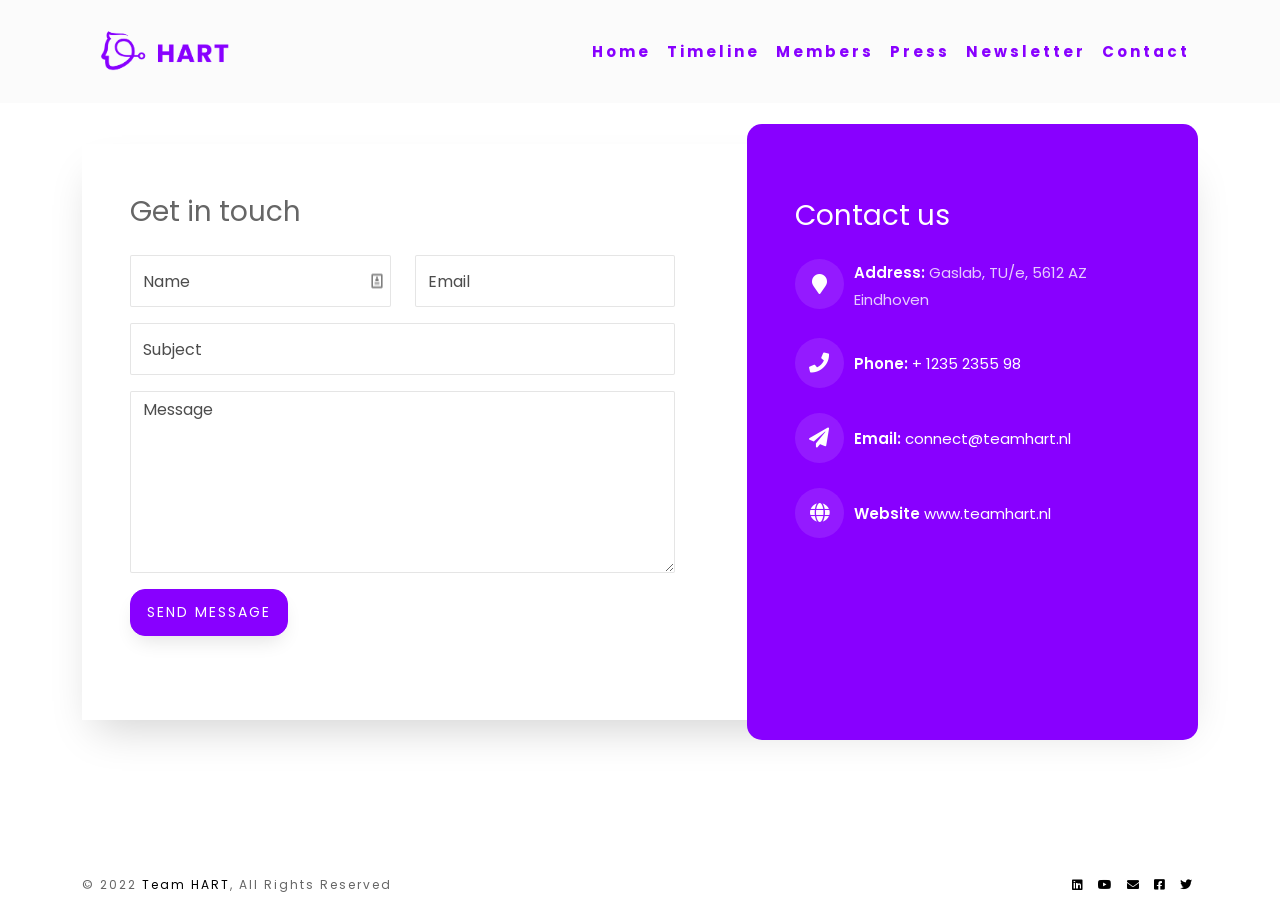
==== commit dd1f66a5: "Small design changes for contact form and loading screen" ====
--- a/contact.html
+++ b/contact.html
@@ -20,7 +20,7 @@
 </head>
 <body data-spy="scroll" data-target=".onpage-navigation" data-offset="60">
 <main>
-    <div class="page-loader" style="background-color: purple">
+    <div class="page-loader">
         <div class="loader">Loading...</div>
     </div>
     <div id="navbar-placeholder"></div>
--- a/assets/css/style.css
+++ b/assets/css/style.css
@@ -255,7 +255,7 @@
 
 .bg-dark-30:before {
     position: absolute;
-    background: rgba(2, 2, 2, 0.4);
+    background: rgba(20, 20, 20, 0.3);
     content: " ";
     height: 100%;
     width: 100%;
@@ -1004,7 +1004,7 @@
 --------------------------------------------------------------*/
 .page-loader {
     position: fixed;
-    background: #000;
+    background: #10002b;
     bottom: 0;
     right: 0;
     left: 0;
@@ -1067,15 +1067,14 @@
 --------------------------------------------------------------*/
 .navbar-custom {
     background-color: rgba(245, 245, 245, 0.9);
+    transition: 0.5s linear all;
     border: 0;
     border-radius: 0;
     z-index: 1000;
     font-family: "Poppins", sans-serif;
-    text-transform: uppercase;
     letter-spacing: 3px;
     font-weight: bolder;
-    font-size: 20px;
-    transition: background, padding 0.4s ease-in-out 0s;
+    font-size: 15px;
 }
 
 .navbar .navbar-nav .nav-link {
@@ -1095,7 +1094,7 @@
 }
 
 .navbar-custom .navbar-brand {
-    max-width: 20%;
+    max-width: 15%;
     font-weight: 400;
     font-size: 22px;
     color: #fff;
@@ -1257,6 +1256,10 @@
     margin: 0;
 }
 
+.footer a {
+    color: black;
+}
+
 .footer .footer-social-links {
     text-align: right;
 }
@@ -1295,9 +1298,8 @@
 --------------------------------------------------------------*/
 @media (min-width: 768px) {
     .navbar-transparent {
-        background: transparent;
-        padding-bottom: 15px;
-        padding-top: 15px;
+        background-color: rgba(245, 245, 245, 0.4);
+        transition: 0.5s linear all;
     }
 
     .navbar-custom .dropdown-menu {
--- a/assets/css/contact.css
+++ b/assets/css/contact.css
@@ -167,7 +167,7 @@
     .info-wrap {
         margin-top: -20px;
         margin-bottom: -20px;
-        border-radius: 5px
+        border-radius: 15px
     }
 }
 
@@ -175,7 +175,7 @@
     padding: 12px 16px;
     cursor: pointer;
     border-width: 1px;
-    border-radius: 5px;
+    border-radius: 15px;
     font-size: 14px;
     font-weight: 400;
     -webkit-box-shadow: 0 10px 20px -6px rgba(0, 0, 0, .12);
